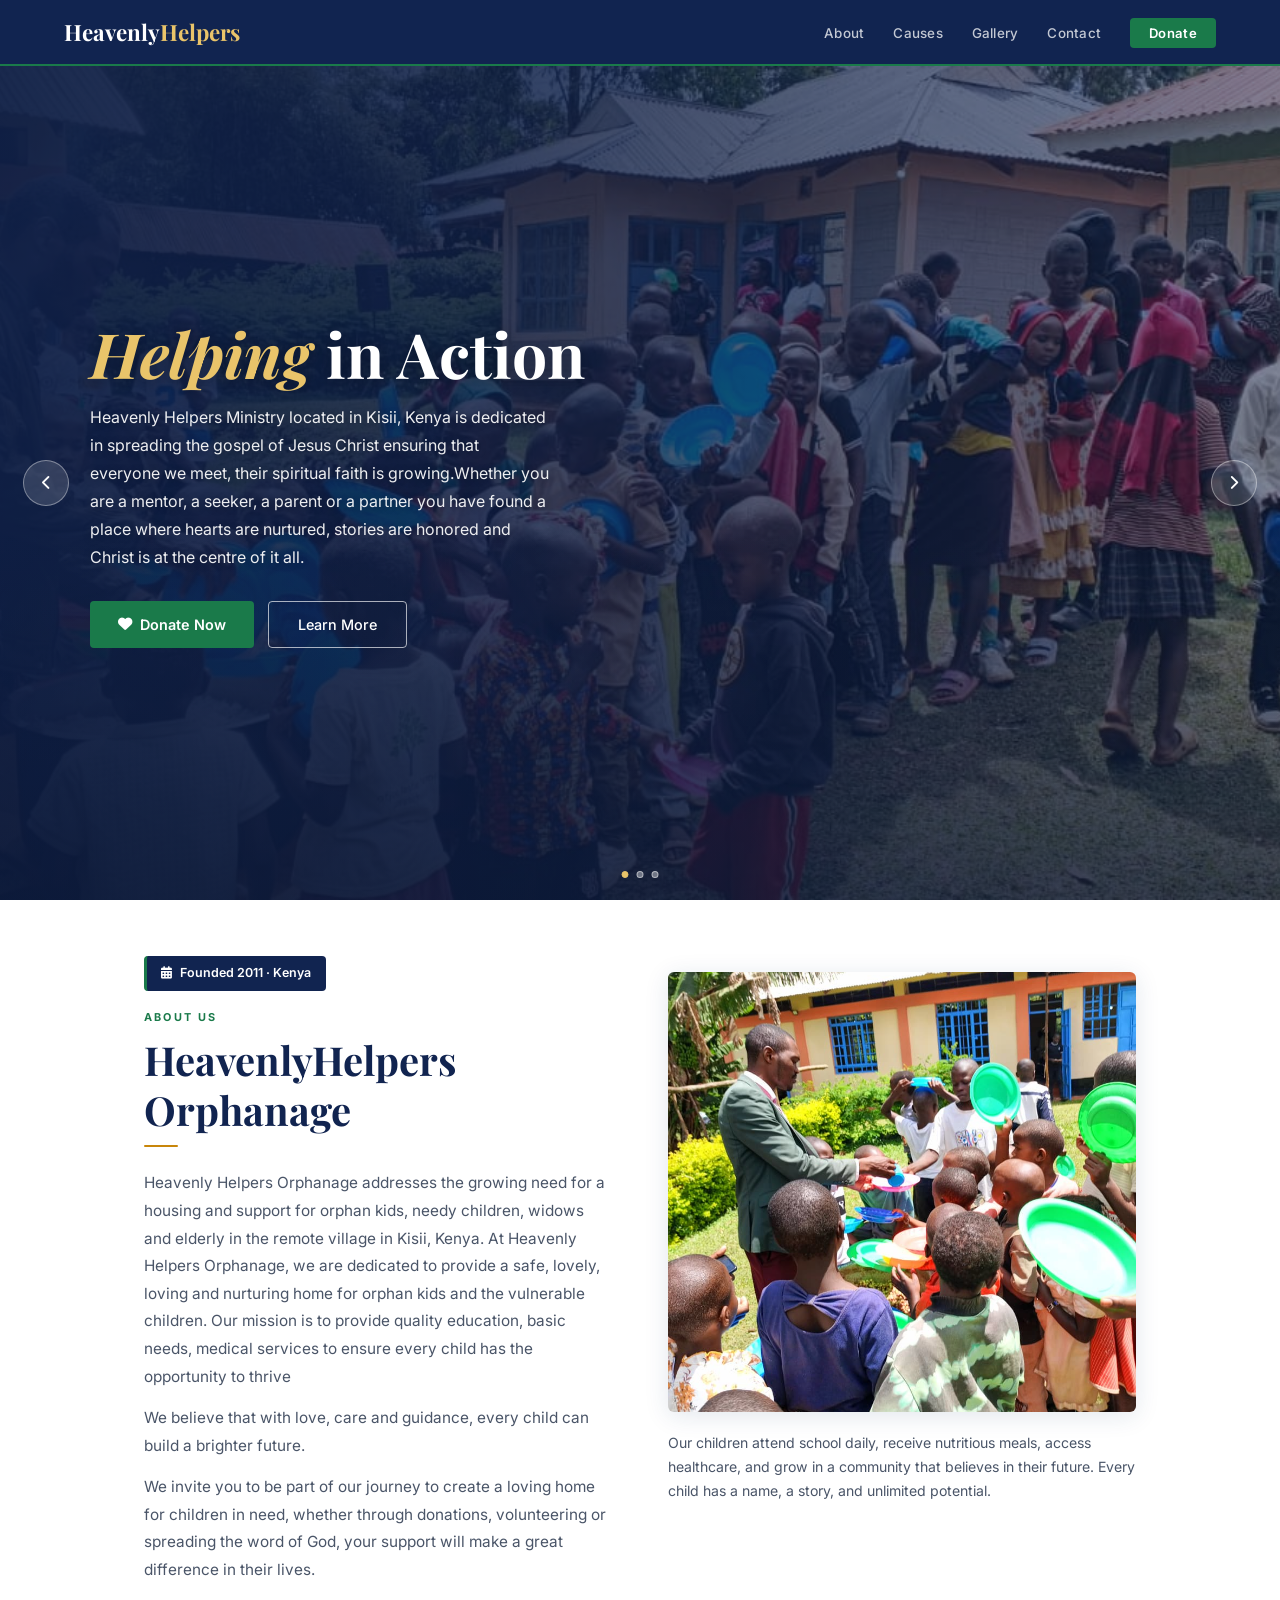
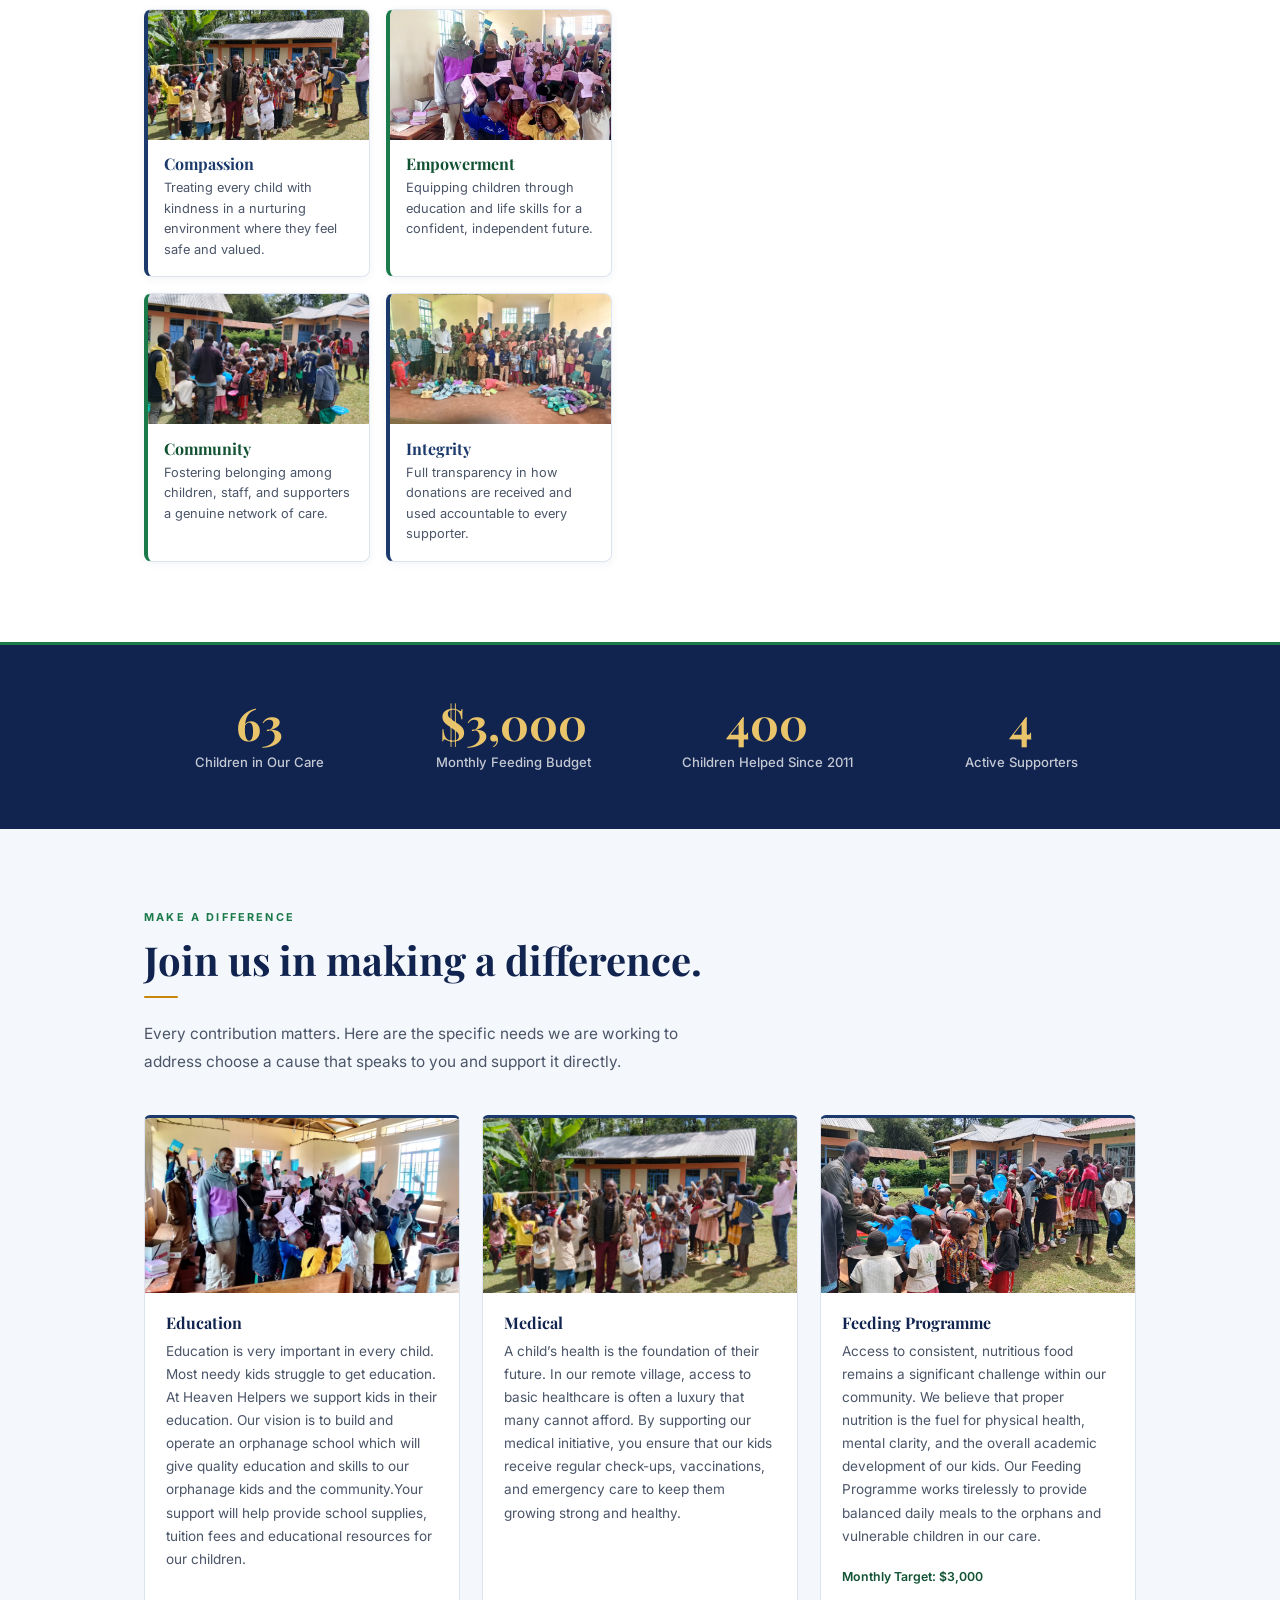
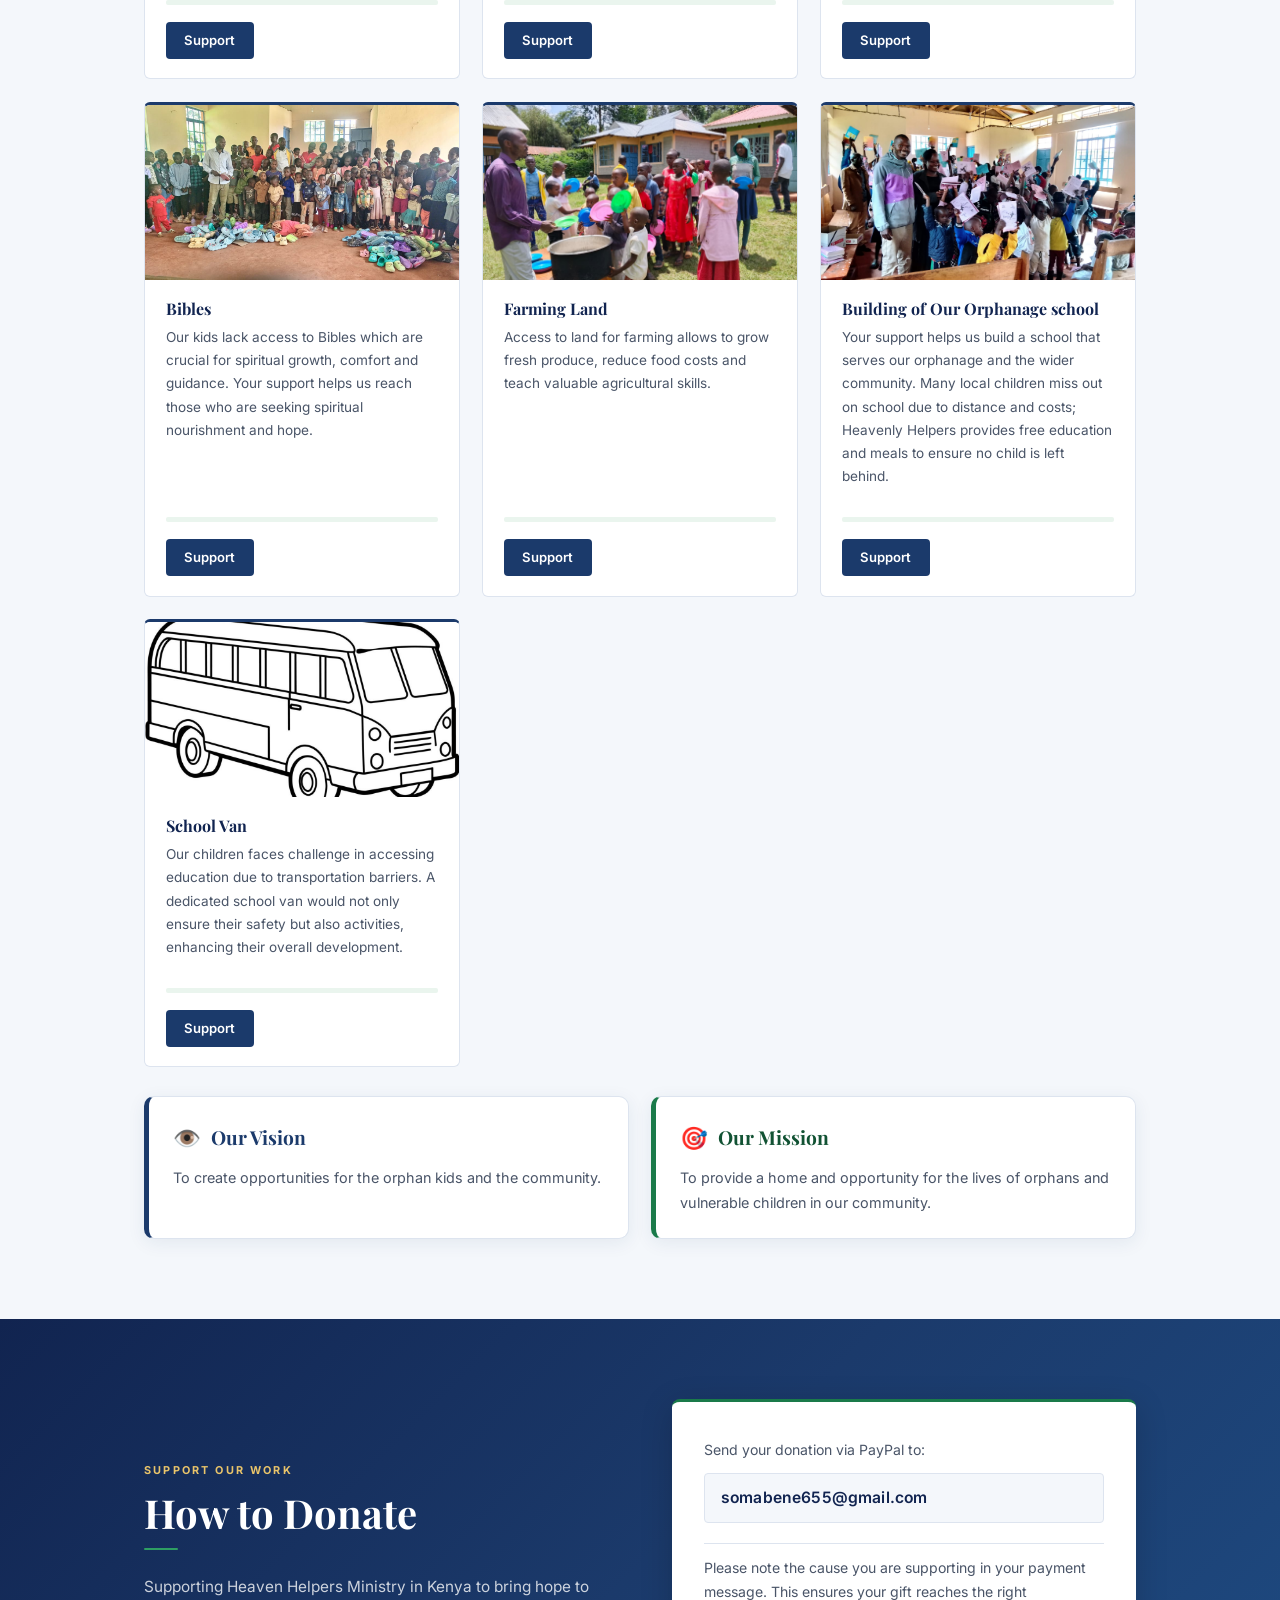
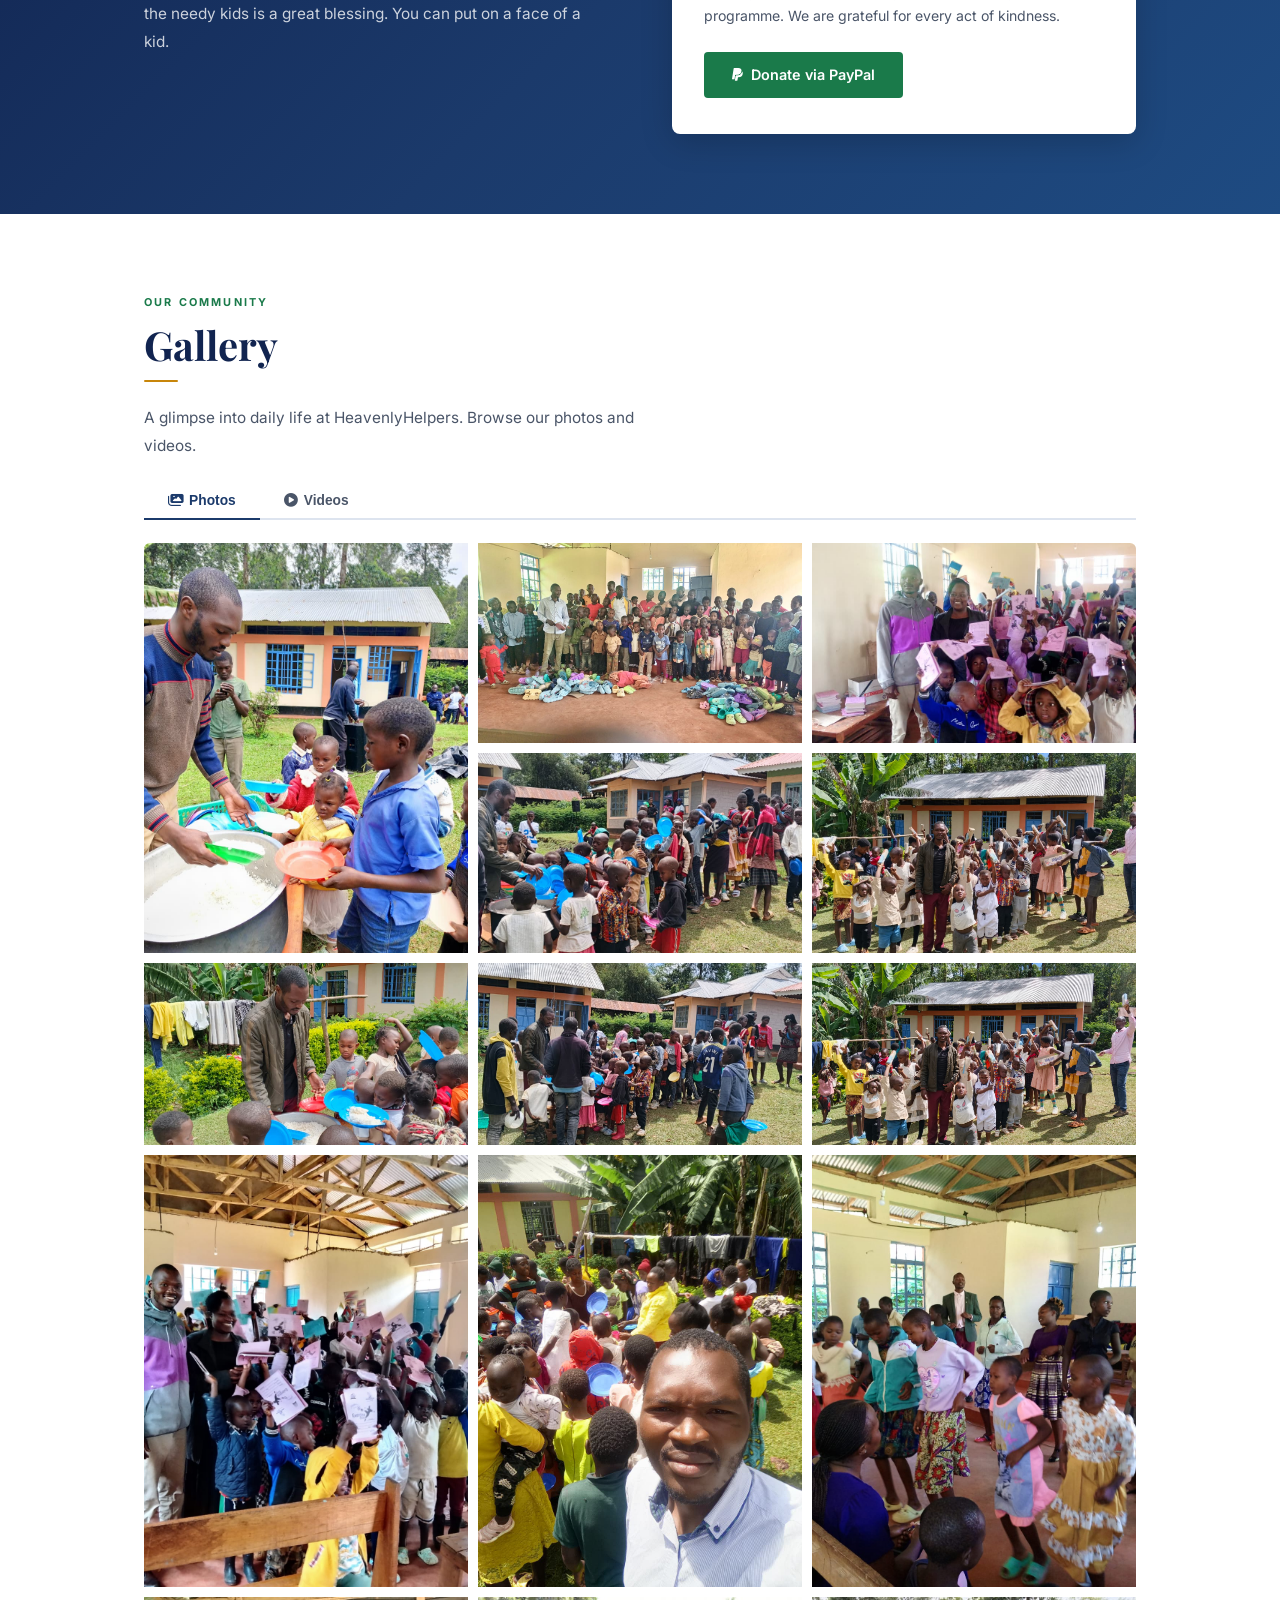
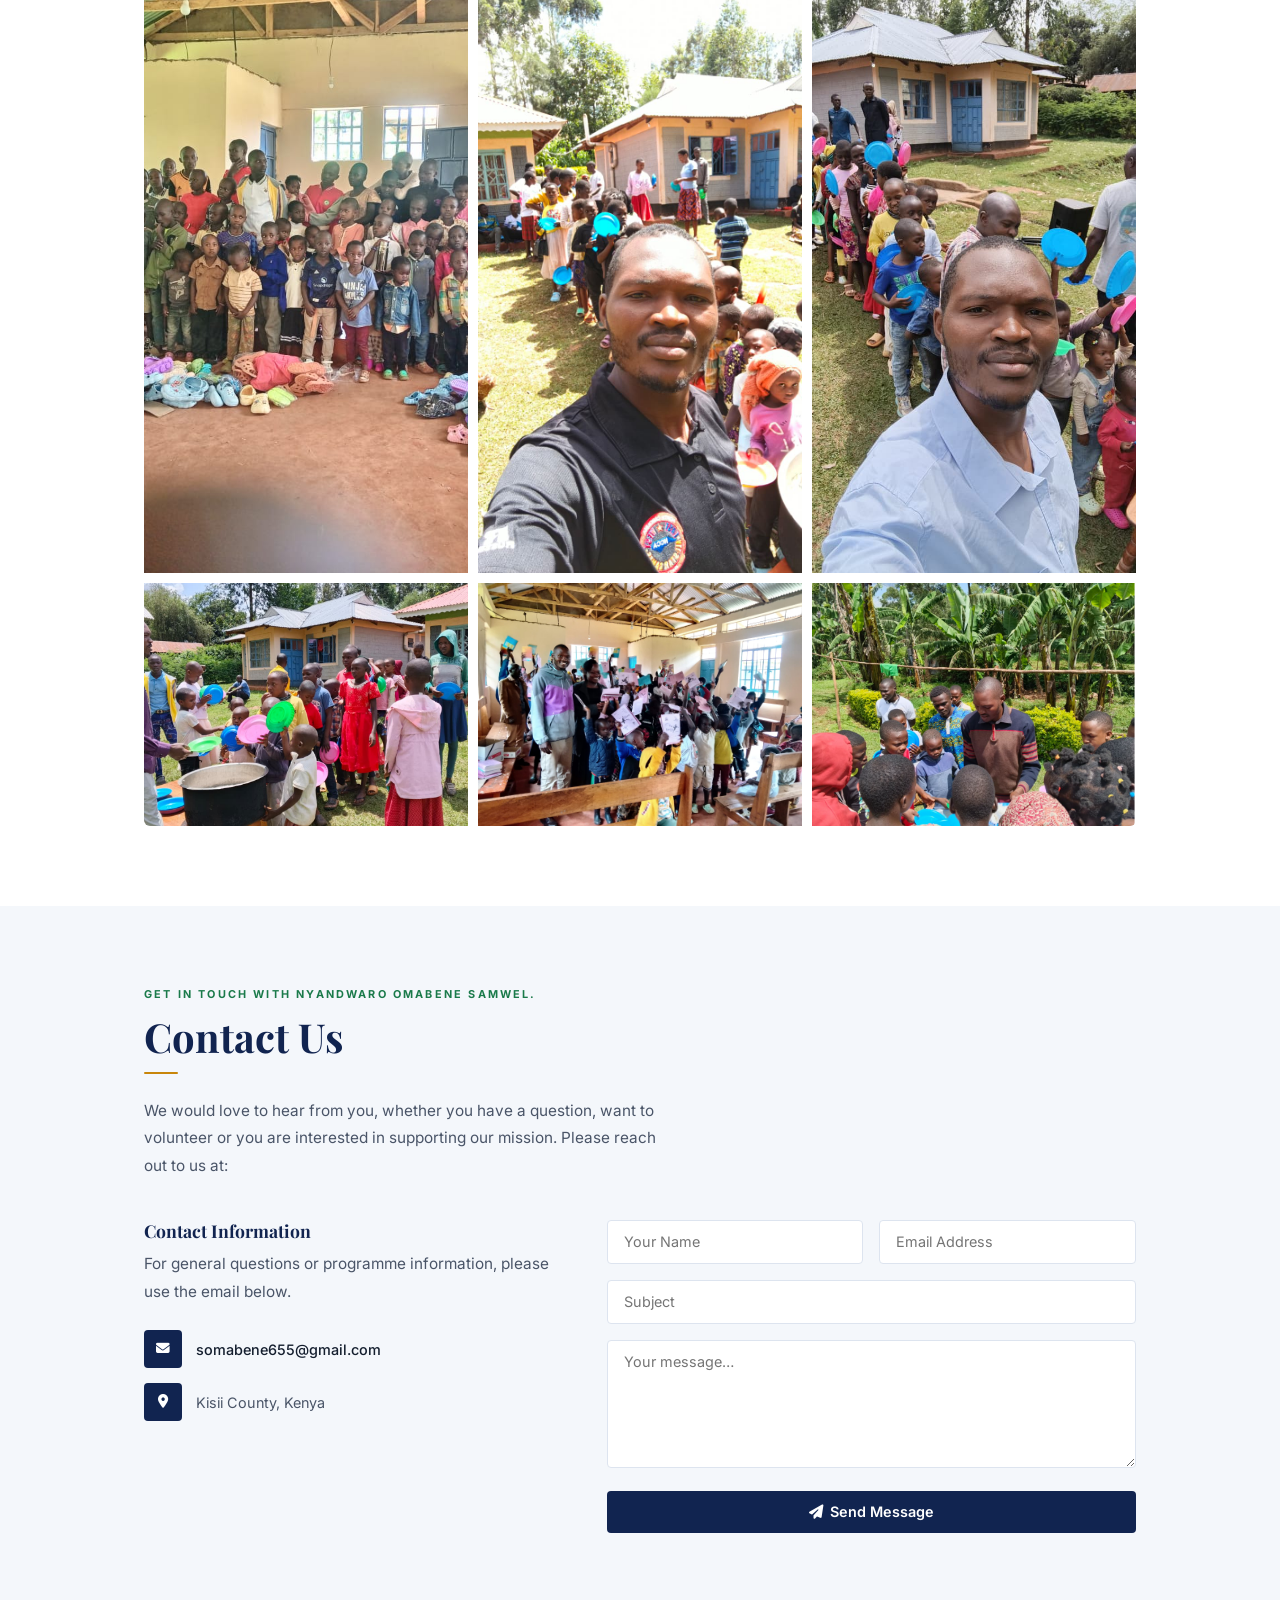
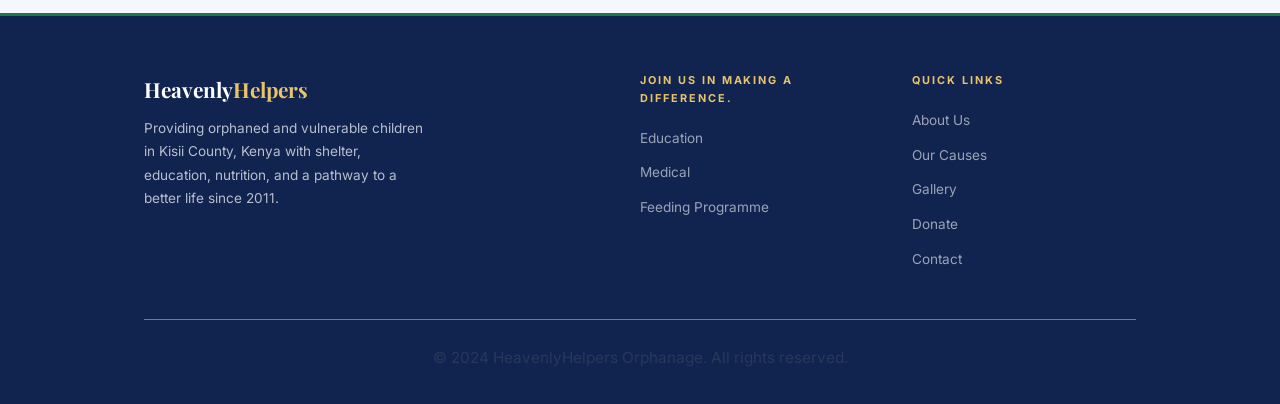
==== index.html @ ca1e9e10 "Update index.html" ====
<!DOCTYPE html>
<html lang="en">
<head>
<meta charset="UTF-8"/>
<meta name="viewport" content="width=device-width, initial-scale=1.0"/>
<title>HeavenlyHelpers Orphanage — Kisii County, Kenya</title>
<link href="https://fonts.googleapis.com/css2?family=Playfair+Display:ital,wght@0,600;0,700;1,600&family=Inter:wght@300;400;500;600;700&display=swap" rel="stylesheet"/>
<link rel="stylesheet" href="https://cdnjs.cloudflare.com/ajax/libs/font-awesome/6.5.0/css/all.min.css"/>
<link rel="stylesheet" href="style.css">
</head>
<body>

<!-- ═══ NAV ════════════════════════════════════════ -->
<nav>
  <a href="#" class="nav-logo">Heavenly<span>Helpers</span></a>
  <ul class="nav-menu" id="navMenu">
    <li><a href="#about">About</a></li>
    <li><a href="#causes">Causes</a></li>
    <li><a href="#gallery">Gallery</a></li>
    <li><a href="#contact">Contact</a></li>
    <li><a href="#donate" class="nav-btn">Donate</a></li>
  </ul>
  <div class="burger" id="burger"><span></span><span></span><span></span></div>
</nav>

<!-- ═══ HERO ═══════════════════════════════════════ -->
<div class="hero">
  <div class="slide active">
    <div class="slide-bg" style="background-image:url('img/feed.jpeg')"></div>
    <div class="slide-overlay"></div>
    <div class="slide-body">
      <div class="slide-copy">
        <h1><em>Helping</em> in Action</h1>
        <p>Heavenly Helpers Ministry located in Kisii, Kenya is dedicated in spreading the gospel of Jesus Christ ensuring that everyone we meet, their spiritual faith is growing.Whether you are a mentor, a seeker, a parent or a partner you have found a place where hearts are nurtured, stories are honored and Christ is at the centre of it all.</p>
        <div class="hero-btns">
          <a href="#donate" class="btn-hero"><i class="fas fa-heart"></i> Donate Now</a>
          <a href="#about"  class="btn-hero-ol">Learn More</a>
        </div>
      </div>
    </div>
  </div>
  <div class="slide">
    <div class="slide-bg" style="background-image:url('https://images.unsplash.com/photo-1503676260728-1c00da094a0b?w=1600&q=85&auto=format&fit=crop')"></div>
    <div class="slide-overlay"></div>
    <div class="slide-body">
      <div class="slide-copy">
        <h1>Every Child Deserves <em>an Education</em></h1>
        <p>Your support provides school supplies, tuition, and learning resources so no child is left behind.</p>
        <div class="hero-btns">
          <a href="#causes" class="btn-hero">Join Us and Make Difference</a>
        </div>
      </div>
    </div>
  </div>
  <div class="slide">
    <div class="slide-bg" style="background-image:url('img/1.jpeg')"></div>
    <div class="slide-overlay"></div>
    <div class="slide-body">
      <div class="slide-copy">
        <h1>Together We Build a <em>Brighter Tomorrow</em></h1>
        <p>Classrooms, Medical and Food — every contribution you make changes a child's life forever.</p>
        <div class="hero-btns">
          <a href="#donate" class="btn-hero">Get Involved</a>
        </div>
      </div>
    </div>
  </div>
  <div class="s-arrow s-prev" id="sPrev"><i class="fas fa-chevron-left"></i></div>
  <div class="s-arrow s-next" id="sNext"><i class="fas fa-chevron-right"></i></div>
  <div class="s-dots" id="sDots"></div>
</div>

<!-- ═══ ABOUT ═══════════════════════════════════════
     Full-width photo first → then text + side image
══════════════════════════════════════════════════ -->
<section id="about" class="sec" style="padding-top:0;">
  <!-- Full-width photo banner -->

  <!-- Text content underneath -->
  <div class="wrap">
    <div class="about-content">
      <!-- Left: copy + value cards -->
      <div class="reveal">
        <span class="est-tag"><i class="fas fa-calendar-alt"></i> Founded 2011 · Kenya</span>
        <span class="lbl">About Us</span>
        <h2>HeavenlyHelpers Orphanage</h2>
        <div class="rule"></div>
        <p>Heavenly Helpers Orphanage addresses the growing need for a housing and support for orphan kids, needy children, widows and elderly in the remote village in Kisii, Kenya.
        At Heavenly Helpers Orphanage, we are dedicated to provide a safe, lovely, loving and nurturing home for orphan kids and the vulnerable children. Our mission is to provide quality education, basic needs, medical services to ensure every child has the opportunity to thrive</p>
        <p style="margin-top:.85rem;">We believe that with love, care and guidance, every child can build a brighter future.</p>
        <p style="margin-top:.85rem;">We invite you to be part of our journey to create a loving home for children in need, whether through donations, volunteering or spreading the word of God, your support will make a great difference in their lives.</p>

        <!-- Value cards with left strip -->
        <div class="val-grid">
          <div class="val-card reveal">
            <img src="img/6.jpeg" alt="Compassion"/>
            <div class="val-body">
              <div class="val-title">Compassion</div>
              <p>Treating every child with kindness in a nurturing environment where they feel safe and valued.</p>
            </div>
          </div>
          <div class="val-card reveal">
            <img src="img/11.jpeg" alt="Empowerment"/>
            <div class="val-body">
              <div class="val-title">Empowerment</div>
              <p>Equipping children through education and life skills for a confident, independent future.</p>
            </div>
          </div>
          <div class="val-card reveal">
            <img src="img/5.jpeg" alt="Community"/>
            <div class="val-body">
              <div class="val-title">Community</div>
              <p>Fostering belonging among children, staff, and supporters a genuine network of care.</p>
            </div>
          </div>
          <div class="val-card reveal">
            <img src="img/13.jpeg" alt="Integrity"/>
            <div class="val-body">
              <div class="val-title">Integrity</div>
              <p>Full transparency in how donations are received and used accountable to every supporter.</p>
            </div>
          </div>
        </div>
      </div>

      <!-- Right: secondary photo -->
      <div class="reveal" style="padding-top:1rem;">
        <img class="about-side-img"
          src="img/1.jpeg"
          alt="Learning at HeavenlyHelpers"/>
        <p style="margin-top:1.2rem;font-size:.88rem;line-height:1.7;">
          Our children attend school daily, receive nutritious meals, access healthcare, and grow in a community that believes in their future. Every child has a name, a story, and unlimited potential.
        </p>
      </div>
    </div>
  </div>
</section>

<!-- ═══ STATS BAR ══════════════════════════════════ -->
<div class="stats-bar">
  <div class="wrap">
    <div class="stats-inner">
      <div class="stat reveal"><div class="stat-n" data-t="63">0</div><div class="stat-l">Children in Our Care</div></div>
      <div class="stat reveal"><div class="stat-n" data-t="3000" data-p="$">$0</div><div class="stat-l">Monthly Feeding Budget</div></div>
      <div class="stat reveal"><div class="stat-n" data-t="400">0</div><div class="stat-l">Children Helped Since 2011</div></div>
      <div class="stat reveal"><div class="stat-n" data-t="4">0</div><div class="stat-l">Active Supporters</div></div>
    </div>
  </div>
</div>

<!-- ═══ CAUSES ══════════════════════════════════════ -->
<section id="causes" class="sec">
  <div class="wrap">
    <span class="lbl">Make a Difference</span>
    <h2>Join us in making a difference.</h2>
    <div class="rule"></div>
    <p style="max-width:560px;">Every contribution matters. Here are the specific needs we are working to address choose a cause that speaks to you and support it directly.</p>
    <div class="causes-grid" id="causesGrid"></div>
    <div class="vm-grid">

  <div class="vm-card reveal">
    <div class="vm-body">
      <div class="vm-head">
        <span class="vm-icon">👁️</span>
        <div class="vm-title">Our Vision</div>
      </div>
      <p>
       To create opportunities for the orphan kids and the community.
      </p>
    </div>
  </div>

  <div class="vm-card reveal">
    <div class="vm-body">
      <div class="vm-head">
        <span class="vm-icon">🎯</span>
        <div class="vm-title">Our Mission</div>
      </div>
      <p>
        To provide a home and opportunity for the lives of orphans and vulnerable children in our community.
      </p>
    </div>
  </div>

</div>
  </div>
</section>

<!-- ═══ DONATE ══════════════════════════════════════ -->
<section id="donate">
  <div class="wrap">
    <div class="don-inner">
      <div class="don-copy reveal">
        <span class="lbl">Support Our Work</span>
        <h2>How to Donate</h2>
        <div class="rule"></div>
        <p>Supporting Heaven Helpers Ministry in Kenya to bring hope to the needy kids is a great blessing. You can put on a face of a kid.</p>
      </div>
      <div class="don-box reveal">
        <p>Send your donation via PayPal to:</p>
        <div class="don-email">somabene655@gmail.com</div>
        <p class="don-note">Please note the cause you are supporting in your payment message. This ensures your gift reaches the right programme. We are grateful for every act of kindness.</p>
        <a href="https://paypal.com" target="_blank" class="btn-paypal"><i class="fab fa-paypal"></i> Donate via PayPal</a>
      </div>
    </div>
  </div>
</section>

<!-- ═══ GALLERY ══════════════════════════════════════ -->
<section id="gallery" class="sec">
  <div class="wrap">
    <span class="lbl">Our Community</span>
    <h2>Gallery</h2>
    <div class="rule"></div>
    <p style="max-width:520px;">A glimpse into daily life at HeavenlyHelpers. Browse our photos and videos.</p>

    <div class="g-tabs">
      <button class="g-tab on"  data-panel="photos"><i class="fas fa-images"></i> Photos</button>
      <button class="g-tab"     data-panel="videos"><i class="fas fa-play-circle"></i> Videos</button>
    </div>

    <!-- PHOTOS -->
    <div class="g-panel on" id="panel-photos">
      <div class="photos-grid">
        <div class="g-cell reveal"><img src="img/G1.jpeg" alt="Children"/><div class="g-ov"><i class="fas fa-expand-alt"></i></div></div>
        <div class="g-cell reveal"><img src="img/13.jpeg" alt="Education"/><div class="g-ov"><i class="fas fa-expand-alt"></i></div></div>
        <div class="g-cell reveal"><img src="img/11.jpeg" alt="Community"/><div class="g-ov"><i class="fas fa-expand-alt"></i></div></div>
        <div class="g-cell reveal"><img src="img/feed.jpeg" alt="Classroom"/><div class="g-ov"><i class="fas fa-expand-alt"></i></div></div>
        <div class="g-cell reveal"><img src="img/6.jpeg" alt="Water"/><div class="g-ov"><i class="fas fa-expand-alt"></i></div></div>
        <div class="g-cell reveal"><img src="img/4.jpeg" alt="Water"/><div class="g-ov"><i class="fas fa-expand-alt"></i></div></div>
        <div class="g-cell reveal"><img src="img/5.jpeg" alt="Water"/><div class="g-ov"><i class="fas fa-expand-alt"></i></div></div>
        <div class="g-cell reveal"><img src="img/6.jpeg" alt="Water"/><div class="g-ov"><i class="fas fa-expand-alt"></i></div></div>
        <div class="g-cell reveal"><img src="img/12.jpeg" alt="Water"/><div class="g-ov"><i class="fas fa-expand-alt"></i></div></div>
        <div class="g-cell reveal"><img src="img/133.jpeg" alt="Water"/><div class="g-ov"><i class="fas fa-expand-alt"></i></div></div>
        <div class="g-cell reveal"><img src="img/14.jpeg" alt="Water"/><div class="g-ov"><i class="fas fa-expand-alt"></i></div></div>
        <div class="g-cell reveal"><img src="img/15.jpeg" alt="Water"/><div class="g-ov"><i class="fas fa-expand-alt"></i></div></div>
        <div class="g-cell reveal"><img src="img/16.jpeg" alt="Water"/><div class="g-ov"><i class="fas fa-expand-alt"></i></div></div>
        <div class="g-cell reveal"><img src="img/17.jpeg" alt="Water"/><div class="g-ov"><i class="fas fa-expand-alt"></i></div></div>
        <div class="g-cell reveal"><img src="img/18.jpeg" alt="Water"/><div class="g-ov"><i class="fas fa-expand-alt"></i></div></div>
        <div class="g-cell reveal"><img src="img/Edu.jpeg" alt="Water"/><div class="g-ov"><i class="fas fa-expand-alt"></i></div></div>
        <div class="g-cell reveal"><img src="img/la.png" alt="Water"/><div class="g-ov"><i class="fas fa-expand-alt"></i></div></div>

      </div>
    </div>

    <!-- VIDEOS -->
<div class="g-panel" id="panel-videos">
  <div class="vids-grid">

     <div class="vid-item reveal">
      <div class="vid-thumb">
        <video controls width="100%" height="100%">
          <source src="vid/v5.mp4" type="video/mp4">
          Your browser does not support the video tag.
        </video>
      </div>
      <div class="vid-info">
        <h4>HeavenlyHelpers Kids Ministry</h4>
        <p>Singing</p>
      </div>
    </div>

       <div class="vid-item reveal">
      <div class="vid-thumb">
        <video controls width="100%" height="100%">
          <source src="vid/34.mp4" type="video/mp4">
          Your browser does not support the video tag.
        </video>
      </div>
      <div class="vid-info">
        <h4>Life at HeavenlyHelpers Orphanage</h4>
        <p>Meals Time Sharing</p>
      </div>
    </div>

     <div class="vid-item reveal">
      <div class="vid-thumb">
        <video controls width="100%" height="100%">
          <source src="vid/21.mp4" type="video/mp4">
          Your browser does not support the video tag.
        </video>
      </div>
      <div class="vid-info">
        <h4>Life at HeavenlyHelpers Orphanage</h4>
        <p>Meals Time Sharing</p>
      </div>
    </div>

     <div class="vid-item reveal">
      <div class="vid-thumb">
        <video controls width="100%" height="100%">
          <source src="vid/22.mp4" type="video/mp4">
          Your browser does not support the video tag.
        </video>
      </div>
      <div class="vid-info">
        <h4>Life at HeavenlyHelpers Orphanage</h4>
        <p>Meals Time Sharing</p>
      </div>
    </div>

     <div class="vid-item reveal">
      <div class="vid-thumb">
        <video controls width="100%" height="100%">
          <source src="vid/23.mp4" type="video/mp4">
          Your browser does not support the video tag.
        </video>
      </div>
      <div class="vid-info">
        <h4>Life at HeavenlyHelpers Orphanage</h4>
        <p>Meals Time Sharing</p>
      </div>
    </div>

     <div class="vid-item reveal">
      <div class="vid-thumb">
        <video controls width="100%" height="100%">
          <source src="vid/24.mp4" type="video/mp4">
          Your browser does not support the video tag.
        </video>
      </div>
      <div class="vid-info">
        <h4>HeavenlyHelpers ministry in market</h4>
        <p>The Revival at the Market</p>
      </div>
    </div>

     <div class="vid-item reveal">
      <div class="vid-thumb">
        <video controls width="100%" height="100%">
          <source src="vid/25.mp4" type="video/mp4">
          Your browser does not support the video tag.
        </video>
      </div>
      <div class="vid-info">
        <h4>HeavenlyHelpers ministry in market</h4>
        <p>The Revival at the Market</p>
      </div>
    </div>

     <div class="vid-item reveal">
      <div class="vid-thumb">
        <video controls width="100%" height="100%">
          <source src="vid/26.mp4" type="video/mp4">
          Your browser does not support the video tag.
        </video>
      </div>
      <div class="vid-info">
        <h4>HeavenlyHelpers kids ministry</h4>
        <p>Singing</p>
      </div>
    </div>

     <div class="vid-item reveal">
      <div class="vid-thumb">
        <video controls width="100%" height="100%">
          <source src="vid/27.mp4" type="video/mp4">
          Your browser does not support the video tag.
        </video>
      </div>
      <div class="vid-info">
        <h4>HeavenlyHelpers ministry</h4>
        <p>Praise and Worship</p>
      </div>
    </div>

     <div class="vid-item reveal">
      <div class="vid-thumb">
        <video controls width="100%" height="100%">
          <source src="vid/28.mp4" type="video/mp4">
          Your browser does not support the video tag.
        </video>
      </div>
      <div class="vid-info">
        <h4>HeavenlyHelpers kids ministry</h4>
        <p>Singing</p>
      </div>
    </div>

     <div class="vid-item reveal">
      <div class="vid-thumb">
        <video controls width="100%" height="100%">
          <source src="vid/29.mp4" type="video/mp4">
          Your browser does not support the video tag.
        </video>
      </div>
      <div class="vid-info">
        <h4>Life at HeavenlyHelpers Orphanage</h4>
        <p>Meals Time Sharing </p>
      </div>
    </div>

     <div class="vid-item reveal">
      <div class="vid-thumb">
        <video controls width="100%" height="100%">
          <source src="vid/30.mp4" type="video/mp4">
          Your browser does not support the video tag.
        </video>
      </div>
      <div class="vid-info">
        <h4>Heavenly Helpers Ministry</h4>
        <p>Surppoting kids with school materials</p>
      </div>
    </div>

     <div class="vid-item reveal">
      <div class="vid-thumb">
        <video controls width="100%" height="100%">
          <source src="vid/31.mp4" type="video/mp4">
          Your browser does not support the video tag.
        </video>
      </div>
      <div class="vid-info">
        <h4>Life at HeavenlyHelpers Orphanage</h4>
        <p>Meals Time Sharing</p>
      </div>
    </div>

     <div class="vid-item reveal">
      <div class="vid-thumb">
        <video controls width="100%" height="100%">
          <source src="vid/32.mp4" type="video/mp4">
          Your browser does not support the video tag.
        </video>
      </div>
      <div class="vid-info">
        <h4>Life at HeavenlyHelpers Orphanage</h4>
        <p>Meals Time Sharing</p>
      </div>
    </div>

     <div class="vid-item reveal">
      <div class="vid-thumb">
        <video controls width="100%" height="100%">
          <source src="vid/33.mp4" type="video/mp4">
          Your browser does not support the video tag.
        </video>
      </div>
      <div class="vid-info">
        <h4>Life at HeavenlyHelpers Orphanage</h4>
        <p>Meals Time Sharing</p>
      </div>
    </div>

    <!-- Video 1 -->
    <div class="vid-item reveal">
      <div class="vid-thumb">
        <video controls width="100%" height="100%">
          <source src="vid/v1.mp4" type="video/mp4">
          Your browser does not support the video tag.
        </video>
      </div>
      <div class="vid-info">
        <h4>Life at HeavenlyHelpers</h4>
        <p>A short documentary showing our children's daily routines, meals, Church and play.</p>
      </div>
    </div>

    <!-- Video 2 -->
    <div class="vid-item reveal">
      <div class="vid-thumb">
        <video controls width="100%" height="100%">
          <source src="vid/v2.mp4" type="video/mp4">
          Your browser does not support the video tag.
        </video>
      </div>
      <div class="vid-info">
        <h4>Life at HeavenlyHelpers Orphanage</h4>
        <p>Meals Time Sharing</p>
      </div>
    </div>

    <!-- Video 3 -->
    <div class="vid-item reveal">
      <div class="vid-thumb">
        <video controls width="100%" height="100%">
          <source src="vid/v3.mp4" type="video/mp4">
          Your browser does not support the video tag.
        </video>
      </div>
      <div class="vid-info">
        <h4>HeavenlyHelpers kids Ministry</h4>
        <p>Singing Time</p>
      </div>
    </div>

    <!-- Video 4 -->
    <div class="vid-item reveal">
      <div class="vid-thumb">
        <video controls width="100%" height="100%">
          <source src="vid/v4.mp4" type="video/mp4">
          Your browser does not support the video tag.
        </video>
      </div>
      <div class="vid-info">
        <h4>Life at HeavenlyHelpers</h4>
        <p>Children Sharing Outside playing grounds</p>
      </div>
    </div>

    <!-- Video 5 -->
    <div class="vid-item reveal">
      <div class="vid-thumb">
        <video controls width="100%" height="100%">
          <source src="vid/v5.mp4" type="video/mp4">
          Your browser does not support the video tag.
        </video>
      </div>
      <div class="vid-info">
        <h4>HeavenlyHelpers kids minisrty</h4>
        <p>Singing</p>
      </div>
    </div>

  </div>
</div>
  </div>
</section>

<!-- ═══ CONTACT ═════════════════════════════════════ -->
<section id="contact" class="sec">
  <div class="wrap">
    <span class="lbl">Get in touch with Nyandwaro Omabene Samwel.</span>
    <h2>Contact Us</h2>
    <div class="rule"></div>
    <p style="max-width:520px;">We would love to hear from you, whether you have a question, want to volunteer or you are interested in supporting our mission. Please reach out to us at:</p>
    <div class="con-grid">
      <div class="con-info reveal">
        <h3>Contact Information</h3>
        <p style="margin-bottom:1.5rem;">For general questions or programme information, please use the email below.</p>
        <div class="i-row"><div class="i-icon"><i class="fas fa-envelope"></i></div><div><a href="mailto:somabene655@gmail.com">somabene655@gmail.com</a></div></div>
        <div class="i-row"><div class="i-icon"><i class="fas fa-map-marker-alt"></i></div><div><span>Kisii County, Kenya</span></div></div>
      </div>
     <div class="con-form reveal">
  <div class="frow">
    <input class="inp" type="text" id="name" placeholder="Your Name"/>
    <input class="inp" type="email" id="email" placeholder="Email Address"/>
  </div>
  <input class="inp" type="text" id="subject" placeholder="Subject"/>
  <textarea class="inp" id="message" placeholder="Your message…"></textarea>
  <button class="btn-send" id="sendBtn" type="button">
    <i class="fas fa-paper-plane"></i> Send Message
  </button>
</div>
    </div>
  </div>
</section>

<script>
document.getElementById('sendBtn').addEventListener('click', function() {
  // Get form values
  const name = document.getElementById('name').value.trim();
  const email = document.getElementById('email').value.trim();
  const subject = document.getElementById('subject').value.trim();
  const message = document.getElementById('message').value.trim();

  // Basic validation
  if(!name || !email || !subject || !message){
    alert('Please fill in all fields.');
    return;
  }

  // Construct email body
  const body = `Name: ${name}%0D%0AEmail: ${email}%0D%0A%0D%0A${message}`;

  // Open Gmail using mailto link
  window.location.href = `mailto:somabene655@gmail.com?subject=${encodeURIComponent(subject)}&body=${body}`;
});
</script>

<!-- ═══ FOOTER ══════════════════════════════════════ -->
<footer>
  <div class="wrap">
    <div class="ft-grid">
     <div class="ft-brand">
  <span class="ft-name">Heavenly<span>Helpers</span></span>
  <p style="color:#fff;">
    Providing orphaned and vulnerable children in Kisii County, Kenya with shelter, education, nutrition, and a pathway to a better life since 2011.
  </p>
</div>
      <div class="ft-col">
        <h5>Join us in making a difference.</h5>
        <ul>
          <li><a href="#causes">Education</a></li>
          <li><a href="#causes">Medical</a></li>
          <li><a href="#causes">Feeding Programme</a></li>
        </ul>
      </div>
      <div class="ft-col">
        <h5>Quick Links</h5>
        <ul>
          <li><a href="#about">About Us</a></li>
          <li><a href="#causes">Our Causes</a></li>
          <li><a href="#gallery">Gallery</a></li>
          <li><a href="#donate">Donate</a></li>
          <li><a href="#contact">Contact</a></li>
        </ul>
      </div>
    </div>
    <div class="ft-bottom">
      <p>© 2024 HeavenlyHelpers Orphanage. All rights reserved.</p>
    </div>
  </div>
</footer>

<script>
/* ── SLIDER ─────────────────────────── */
const slides = document.querySelectorAll('.slide');
const dotsEl  = document.getElementById('sDots');
const numEl   = document.getElementById('sNum');
let cur = 0, timer;
slides.forEach((_,i) => {
  const d = document.createElement('div');
  d.className = 'dot'+(i===0?' on':'');
  d.onclick = () => go(i);
  dotsEl.appendChild(d);
});
function go(n){
  slides[cur].classList.remove('active');
  dotsEl.children[cur].classList.remove('on');
  cur = (n+slides.length)%slides.length;
  slides[cur].classList.add('active');
  dotsEl.children[cur].classList.add('on');
  numEl.textContent = (cur+1)+' / '+slides.length;
}
timer = setInterval(()=>go(cur+1),5500);
document.getElementById('sNext').onclick = ()=>{ clearInterval(timer); go(cur+1); timer=setInterval(()=>go(cur+1),5500); };
document.getElementById('sPrev').onclick = ()=>{ clearInterval(timer); go(cur-1); timer=setInterval(()=>go(cur+1),5500); };

/* ── BURGER ─────────────────────────── */
document.getElementById('burger').onclick = () =>
  document.getElementById('navMenu').classList.toggle('open');

/* ── GALLERY TABS ───────────────────── */
document.querySelectorAll('.g-tab').forEach(t => {
  t.onclick = () => {
    document.querySelectorAll('.g-tab').forEach(x=>x.classList.remove('on'));
    document.querySelectorAll('.g-panel').forEach(x=>x.classList.remove('on'));
    t.classList.add('on');
    document.getElementById('panel-'+t.dataset.panel).classList.add('on');
  };
});

/* ── CAUSES ─────────────────────────── */
const causes = [
  {t:'Education', d:'Education is very important in every child. Most needy kids struggle to get education. At Heaven Helpers we support kids in their education. Our vision is to build and operate an orphanage school which will give quality education and skills to our orphanage kids and the community.Your support will help provide school supplies, tuition fees and educational resources for our children.', img:'img/Edu.jpeg'},
  {t:'Medical',       d:'A child’s health is the foundation of their future. In our remote village, access to basic healthcare is often a luxury that many cannot afford. By supporting our medical initiative, you ensure that our kids receive regular check-ups, vaccinations, and emergency care to keep them growing strong and healthy.',  img:'img/6.jpeg'},
  {t:'Feeding Programme', d:'Access to consistent, nutritious food remains a significant challenge within our community. We believe that proper nutrition is the fuel for physical health, mental clarity, and the overall academic development of our kids. Our Feeding Programme works tirelessly to provide balanced daily meals to the orphans and vulnerable children in our care.', tgt:'$3,000',  img:'img/feed.jpeg'},
  {t:'Bibles', d:'Our kids lack access to Bibles which are crucial for spiritual growth, comfort and guidance. Your support helps us reach those who are seeking spiritual nourishment and hope.',  img:'img/15.jpeg'},
  {t:'Farming Land', d:'Access to land for farming allows to grow fresh produce, reduce food costs and teach valuable agricultural skills.',  img:'img/18.jpeg'},
  {t:'Building of Our Orphanage school', d:'Your support helps us build a school that serves our orphanage and the wider community. Many local children miss out on school due to distance and costs; Heavenly Helpers provides free education and meals to ensure no child is left behind.',  img:'img/Edu.jpeg'},
  {t:'School Van', d:'Our children faces challenge in accessing education due to transportation barriers. A dedicated school van would not only ensure their safety but also activities, enhancing their overall development.',  img:'img/van.jpg'},
  
];
const grid = document.getElementById('causesGrid');

causes.forEach(c => {
  grid.innerHTML += `<div class="c-card reveal">
    <img src="${c.img}" alt="${c.t}" loading="lazy"/>
    <div class="c-body">
      <h3>${c.t}</h3>
      <p>${c.d}</p>

      <div class="c-meta">
        ${c.tgt ? `<span class="c-target">Monthly Target: ${c.tgt}</span>` : ''}
      </div>

      <div class="prog">
        <div class="prog-fill" style="width:${c.pct || 0}%"></div>
      </div>

      <a href="#donate" class="btn-sup">Support</a>
    </div>
  </div>`;
});

/* ── SCROLL REVEAL ──────────────────── */
const ro = new IntersectionObserver(
  entries=>entries.forEach(e=>{ if(e.isIntersecting) e.target.classList.add('in'); }),
  {threshold:.08}
);
document.querySelectorAll('.reveal').forEach(el=>ro.observe(el));

/* ── COUNTERS ───────────────────────── */
function countUp(el){
  const target=+el.dataset.t, pre=el.dataset.p||'';
  let n=0; const step=Math.max(1,Math.ceil(target/70));
  const iv=setInterval(()=>{ n=Math.min(n+step,target); el.textContent=pre+n.toLocaleString(); if(n>=target)clearInterval(iv); },20);
}
const co = new IntersectionObserver(
  entries=>entries.forEach(e=>{ if(e.isIntersecting){ countUp(e.target); co.unobserve(e.target); } }),
  {threshold:.5}
);
document.querySelectorAll('.stat-n').forEach(el=>co.observe(el));
</script>
</body>
</html>
---- style.css ----
/* ═══════════════════════════════════════
   DESIGN TOKENS
   Navy Blue + Emerald Green blend
════════════════════════════════════════ */
:root{
  --navy:      #1B3A6B;
  --navy-dk:   #112450;
  --navy-lt:   #EEF2FA;

  --green:     #1A7A4A;
  --green-dk:  #115233;
  --green-lt:  #EAF5EE;
  --green-mid: #2E9E63;

  --gold:      #C8860A;
  --gold-lt:   #E9C46A;
  --gold-bg:   #FFFBF0;

  --line:      #DDE4EF;
  --text:      #141E2E;
  --muted:     #4A5568;
  --white:     #FFFFFF;
  --bg:        #F4F7FB;
}

*,*::before,*::after{margin:0;padding:0;box-sizing:border-box;}
html{scroll-behavior:smooth;}
body{font-family:'Inter',sans-serif;color:var(--text);background:var(--white);line-height:1.65;-webkit-font-smoothing:antialiased;}
img{display:block;max-width:100%;height:auto;}
a{color:inherit;text-decoration:none;}

/* ═══ TYPOGRAPHY ════════════════════════ */
h1,h2,h3,h4{font-family:'Playfair Display',serif;font-weight:700;line-height:1.25;color:var(--navy-dk);}
h2{font-size:clamp(1.75rem,3.5vw,2.5rem);}
h3{font-size:1.1rem;}
p{font-size:.96rem;color:var(--muted);line-height:1.8;}

/* ═══ LAYOUT ════════════════════════════ */
.wrap{max-width:1120px;margin:0 auto;padding:0 5%;}
.sec{padding:5rem 0;}
.lbl{display:block;font-size:.68rem;font-weight:700;letter-spacing:.2em;text-transform:uppercase;color:var(--green);margin-bottom:.5rem;}
.rule{width:34px;height:2px;background:var(--gold);margin:.65rem 0 1.4rem;border-radius:1px;}

/* ═══ NAV ═══════════════════════════════ */
nav{
  position:fixed;top:0;left:0;width:100%;z-index:900;
  background:var(--navy-dk);height:66px;
  display:flex;align-items:center;justify-content:space-between;
  padding:0 5%;
  border-bottom:2px solid var(--green);
}
.nav-logo{font-family:'Playfair Display',serif;font-size:1.4rem;font-weight:700;color:var(--white);}
.nav-logo span{color:var(--gold-lt);}
.nav-menu{display:flex;gap:1.8rem;list-style:none;align-items:center;}
.nav-menu a{font-size:.84rem;font-weight:500;color:rgba(255,255,255,.75);letter-spacing:.02em;transition:color .15s;}
.nav-menu a:hover{color:var(--white);}
.nav-btn{
  background:var(--green);color:var(--white)!important;
  padding:.42rem 1.2rem;border-radius:4px;
  font-weight:600!important;font-size:.82rem!important;
  transition:background .15s;
}
.nav-btn:hover{background:var(--green-dk)!important;}
.burger{display:none;flex-direction:column;gap:5px;cursor:pointer;padding:4px;}
.burger span{width:23px;height:2px;background:var(--gold-lt);border-radius:1px;}

/* ═══ HERO SLIDER ═══════════════════════ */
.hero{
  margin-top:66px;
  height:calc(100vh - 66px);
  min-height:560px;
  position:relative;overflow:hidden;
}
.slide{position:absolute;inset:0;opacity:0;transition:opacity 1.1s ease;}
.slide.active{opacity:1;}
.slide-bg{
  position:absolute;inset:0;
  background-size:cover;background-position:center;
  transform:scale(1.03);transition:transform 8s ease;
}
.slide.active .slide-bg{transform:scale(1);}

/*
  STRONG layered overlay — photos appear "faded/disappeared"
  so text is crystal clear at all times on any image.
  Layer 1: deep left-to-right navy gradient  
  Layer 2: uniform dark tint across whole slide
  Layer 3: bottom vignette so lower text stays readable
*/
.slide-overlay{
  position:absolute;inset:0;z-index:1;
  background:
    linear-gradient(
      to right,
      rgba(17,36,80,.92) 0%,
      rgba(17,36,80,.78) 35%,
      rgba(17,36,80,.50) 65%,
      rgba(17,36,80,.25) 100%
    );
}
.slide-overlay::before{
  content:'';position:absolute;inset:0;
  background:rgba(10,22,50,.35);
}
.slide-overlay::after{
  content:'';position:absolute;inset:0;
  background:linear-gradient(to top, rgba(10,22,50,.55) 0%, transparent 45%);
}

.slide-body{
  position:absolute;inset:0;z-index:3;
  display:flex;align-items:center;
  padding:0 7%;
}
.slide-copy{max-width:600px;}
.slide-copy h1{
  font-size:clamp(2.1rem,5vw,3.9rem);
  color:var(--white);font-weight:700;
  line-height:1.13;margin-bottom:.9rem;
  text-shadow:0 2px 16px rgba(0,0,0,.3);
}
.slide-copy h1 em{font-style:italic;color:var(--gold-lt);}
.slide-copy p{
  color:rgba(255,255,255,.92);
  font-size:1rem;line-height:1.75;
  max-width:460px;margin-bottom:1.9rem;
  text-shadow:0 1px 8px rgba(0,0,0,.25);
}
.hero-btns{display:flex;gap:.85rem;flex-wrap:wrap;}
.btn-hero{
  background:var(--green);color:var(--white);
  padding:.68rem 1.8rem;border-radius:4px;
  font-weight:600;font-size:.9rem;
  display:inline-flex;align-items:center;gap:.45rem;
  transition:background .15s,transform .15s;
}
.btn-hero:hover{background:var(--green-dk);transform:translateY(-1px);}
.btn-hero-ol{
  border:1.5px solid rgba(255,255,255,.65);color:var(--white);
  padding:.68rem 1.8rem;border-radius:4px;
  font-weight:500;font-size:.9rem;
  display:inline-flex;align-items:center;gap:.45rem;
  transition:background .15s;
}
.btn-hero-ol:hover{background:rgba(255,255,255,.13);}

/* Slider arrows */
.s-arrow{
  position:absolute;top:50%;transform:translateY(-50%);
  z-index:10;width:46px;height:46px;border-radius:50%;
  background:rgba(255,255,255,.14);
  border:1.5px solid rgba(255,255,255,.38);
  color:var(--white);
  display:flex;align-items:center;justify-content:center;
  cursor:pointer;font-size:.92rem;
  transition:background .2s,border-color .2s;
}
.s-arrow:hover{background:var(--green);border-color:var(--green);}
.s-prev{left:1.8%;}
.s-next{right:1.8%;}
.s-dots{
  position:absolute;bottom:22px;left:50%;transform:translateX(-50%);
  display:flex;gap:8px;z-index:10;
}
.dot{
  width:7px;height:7px;border-radius:50%;
  background:rgba(255,255,255,.38);
  border:1px solid rgba(255,255,255,.5);
  cursor:pointer;transition:.2s;
}
.dot.on{background:var(--gold-lt);border-color:var(--gold-lt);}
.s-num{
  position:absolute;bottom:24px;right:5%;
  font-size:.73rem;color:rgba(255,255,255,.55);
  letter-spacing:.1em;z-index:10;
}

/* ═══ ABOUT ══════════════════════════════
   Full-width photo banner → then text content
════════════════════════════════════════ */
#about{background:var(--white);}

.about-banner{
  width:100%;
  height:clamp(260px, 40vw, 480px);
  object-fit:cover;
  object-position:center 30%;
  display:block;
}

.about-content{
  display:grid;
  grid-template-columns:1fr 1fr;
  gap:3.5rem;
  align-items:start;
  padding:3.5rem 0 0;
}
.about-copy p{margin-bottom:.9rem;}

/* ═══ VALUE CARDS ════════════════════════
   Left coloured strip + photo + text
   Responsive: 2-col laptop, 2-col tablet, 1-col phone
════════════════════════════════════════ */
.val-grid{
  display:grid;
  grid-template-columns:1fr 1fr;
  gap:1rem;
  margin-top:1.6rem;
}
.val-card{
  display:flex;
  flex-direction:column;
  border-radius:8px;
  overflow:hidden;
  background:var(--white);
  border:1px solid var(--line);
  border-left:4px solid transparent; /* coloured strip — set per card below */
  box-shadow:0 2px 10px rgba(27,58,107,.06);
  transition:box-shadow .22s, transform .22s;
}
.val-card:hover{
  box-shadow:0 6px 22px rgba(27,58,107,.12);
  transform:translateY(-3px);
}

/* Strip colours alternating navy / green */
.val-card:nth-child(1){border-left-color:var(--navy);}
.val-card:nth-child(2){border-left-color:var(--green);}
.val-card:nth-child(3){border-left-color:var(--green);}
.val-card:nth-child(4){border-left-color:var(--navy);}

.val-card img{
  width:100%;
  height:130px;
  object-fit:cover;
  flex-shrink:0;
}
.val-body{padding:.9rem 1rem 1rem;}
.val-title{
  font-family:'Playfair Display',serif;
  font-size:1rem;font-weight:700;
  margin-bottom:.3rem;
  line-height:1.2;
}
/* Title colours matching the strip */
.val-card:nth-child(1) .val-title{color:var(--navy);}
.val-card:nth-child(2) .val-title{color:var(--green-dk);}
.val-card:nth-child(3) .val-title{color:var(--green-dk);}
.val-card:nth-child(4) .val-title{color:var(--navy);}
.val-body p{font-size:.8rem;color:var(--muted);line-height:1.6;}

/* Side image for about (right column) */
.about-side-img{
  width:100%;
  height:clamp(280px,35vw,440px);
  object-fit:cover;
  border-radius:6px;
  box-shadow:0 4px 24px rgba(27,58,107,.12);
}
.est-tag{
  display:inline-flex;align-items:center;gap:.5rem;
  background:var(--navy-dk);color:var(--white);
  font-size:.78rem;font-weight:600;
  padding:.45rem .9rem;border-radius:4px;
  margin-bottom:1.1rem;
  border-left:3px solid var(--green);
}

/* ═══ STATS BAR ═════════════════════════ */
.stats-bar{
  background:var(--navy-dk);
  border-top:3px solid var(--green);
  padding:3.5rem 0;
}
.stats-inner{
  display:grid;
  grid-template-columns:repeat(4,1fr);
  gap:1.5rem;
  text-align:center;
}
.stat{color:var(--white);}
.stat-n{
  font-family:'Playfair Display',serif;
  font-size:2.8rem;font-weight:700;
  color:var(--gold-lt);line-height:1;
}
.stat-l{font-size:.82rem;font-weight:500;opacity:.75;margin-top:.4rem;}

/* ═══ CAUSES ════════════════════════════ */
#causes{background:var(--bg);}
.causes-grid{
  display:grid;
  grid-template-columns:repeat(auto-fill,minmax(300px,1fr));
  gap:1.4rem;margin-top:2.5rem;
}
.c-card{
  background:var(--white);border:1px solid var(--line);
  border-radius:6px;overflow:hidden;
  display:flex;flex-direction:column;
  transition:box-shadow .2s,transform .2s;
  border-top:3px solid var(--navy);
}
.c-card:hover{box-shadow:0 6px 24px rgba(27,58,107,.1);transform:translateY(-3px);}
.c-card img{width:100%;height:175px;object-fit:cover;display:block;}
.c-body{padding:1.2rem 1.3rem;flex:1;display:flex;flex-direction:column;}
.c-body h3{font-size:1rem;color:var(--navy-dk);margin-bottom:.45rem;}
.c-body p{font-size:.85rem;line-height:1.7;flex:1;margin-bottom:1rem;}
.c-meta{display:flex;align-items:center;justify-content:space-between;margin-bottom:.8rem;}
.c-target{font-size:.77rem;font-weight:600;color:var(--green-dk);}
.c-pct{font-size:.77rem;color:var(--muted);}
.prog{background:var(--green-lt);border-radius:2px;height:5px;margin-bottom:1.1rem;}
.prog-fill{height:100%;border-radius:2px;background:linear-gradient(90deg,var(--green),var(--navy));}
.btn-sup{
  align-self:flex-start;
  background:var(--navy);color:var(--white);
  padding:.48rem 1.15rem;border-radius:4px;
  font-size:.82rem;font-weight:600;
  transition:background .15s;
}
.btn-sup:hover{background:var(--navy-dk);}

/* ═══ DONATE ════════════════════════════ */
#donate{
  background:linear-gradient(135deg,var(--navy-dk) 0%,var(--navy) 50%,#1E4B82 100%);
  padding:5rem 0;
}
.don-inner{display:grid;grid-template-columns:1fr 1fr;gap:4rem;align-items:center;}
.don-copy .lbl{color:var(--gold-lt);}
.don-copy h2{color:var(--white);}
.don-copy .rule{background:var(--green-mid);}
.don-copy p{color:rgba(255,255,255,.78);margin-bottom:.9rem;}
.don-box{
  background:var(--white);border-radius:8px;
  padding:2.2rem 2rem;
  border-top:3px solid var(--green);
  box-shadow:0 8px 32px rgba(0,0,0,.18);
}
.don-box>p{font-size:.88rem;color:var(--muted);}
.don-email{
  font-size:.98rem;font-weight:600;color:var(--navy-dk);
  background:var(--bg);padding:.7rem 1rem;
  border-radius:4px;margin:.7rem 0 1.2rem;
  border:1px solid var(--line);word-break:break-all;
  letter-spacing:.01em;
}
.don-note{
  font-size:.82rem;color:var(--muted);line-height:1.7;
  margin-bottom:1.5rem;padding-top:.8rem;
  border-top:1px solid var(--line);
}
.btn-paypal{
  display:inline-flex;align-items:center;gap:.5rem;
  background:var(--green);color:var(--white);
  padding:.7rem 1.75rem;border-radius:4px;
  font-weight:600;font-size:.9rem;
  transition:background .15s;
}
.btn-paypal:hover{background:var(--green-dk);}

/* ═══ GALLERY ═══════════════════════════ */
#gallery{background:var(--white);}
.g-tabs{
  display:flex;gap:0;
  border-bottom:2px solid var(--line);
  margin:1.5rem 0 1.4rem;
}
.g-tab{
  padding:.62rem 1.5rem;
  font-size:.86rem;font-weight:600;
  color:var(--muted);cursor:pointer;
  background:none;border:none;
  border-bottom:2px solid transparent;
  margin-bottom:-2px;
  display:inline-flex;align-items:center;gap:.38rem;
  transition:color .15s,border-color .15s;
}
.g-tab.on{color:var(--navy);border-bottom-color:var(--navy);}
.g-tab:hover:not(.on){color:var(--text);}
.g-panel{display:none;}
.g-panel.on{display:block;}

/* Photos grid */
.photos-grid{
  display:grid;
  grid-template-columns:repeat(3,1fr);
  grid-template-rows:200px 200px;
  gap:10px;
  border-radius:6px;overflow:hidden;
}
.g-cell{position:relative;overflow:hidden;}
.g-cell:first-child{grid-row:span 2;}
.g-cell img{width:100%;height:100%;object-fit:cover;transition:transform .4s;}
.g-cell:hover img{transform:scale(1.04);}
.g-ov{
  position:absolute;inset:0;
  background:rgba(17,36,80,0);
  transition:.3s;
  display:flex;align-items:center;justify-content:center;
}
.g-cell:hover .g-ov{background:rgba(17,36,80,.25);}
.g-ov i{color:var(--white);font-size:1.3rem;opacity:0;transition:.25s;}
.g-cell:hover .g-ov i{opacity:1;}

/* Videos grid */
.vids-grid{
  display:grid;
  grid-template-columns:1fr 1fr;
  gap:1.2rem;
}
.vid-item{
  border-radius:6px;overflow:hidden;
  border:1px solid var(--line);
  background:var(--bg);
  border-top:3px solid var(--green);
}
.vid-thumb{
  position:relative;width:100%;
  padding-top:56.25%;
  background:var(--navy-dk);
}
.vid-thumb iframe,
.vid-thumb video{
  position:absolute;inset:0;
  width:100%;height:100%;border:0;
}
.vid-placeholder{
  position:absolute;inset:0;
  background:linear-gradient(135deg,var(--navy-dk),var(--navy));
  display:flex;flex-direction:column;
  align-items:center;justify-content:center;
  gap:.6rem;color:rgba(255,255,255,.55);
}
.vid-placeholder i{font-size:2.2rem;color:var(--gold-lt);}
.vid-placeholder span{font-size:.75rem;letter-spacing:.06em;text-transform:uppercase;}
.vid-play{
  position:absolute;top:50%;left:50%;
  transform:translate(-50%,-50%);
  width:50px;height:50px;border-radius:50%;
  background:rgba(233,196,106,.9);
  display:flex;align-items:center;justify-content:center;
  font-size:1rem;color:var(--navy-dk);
  box-shadow:0 4px 16px rgba(0,0,0,.2);
  cursor:pointer;transition:transform .2s,background .2s;
}
.vid-item:hover .vid-play{transform:translate(-50%,-50%) scale(1.08);background:#f4d483;}
.vid-info{padding:.85rem 1rem 1rem;}
.vid-info h4{font-family:'Playfair Display',serif;font-size:.98rem;color:var(--navy-dk);margin-bottom:.28rem;}
.vid-info p{font-size:.8rem;color:var(--muted);}
.vid-note{
  margin-top:1.3rem;padding:.9rem 1.1rem;
  background:var(--navy-lt);border-radius:6px;
  border-left:3px solid var(--navy);
  font-size:.83rem;color:var(--muted);line-height:1.65;
}
.vid-note strong{color:var(--navy-dk);}

/* ═══ CONTACT ═══════════════════════════ */
#contact{background:var(--bg);}
.con-grid{display:grid;grid-template-columns:1fr 1.3fr;gap:3.5rem;align-items:start;margin-top:2.5rem;}
.con-info h3{color:var(--navy-dk);margin-bottom:.55rem;}
.con-info>p{margin-bottom:1.5rem;}
.i-row{display:flex;align-items:center;gap:.85rem;margin-bottom:.95rem;}
.i-icon{
  width:38px;height:38px;border-radius:4px;flex-shrink:0;
  background:var(--navy-dk);color:var(--white);
  display:flex;align-items:center;justify-content:center;
  font-size:.85rem;
}
.i-row a{font-weight:500;font-size:.9rem;color:var(--text);}
.i-row a:hover{color:var(--navy);}
.i-row span{font-size:.9rem;color:var(--muted);}
.frow{display:grid;grid-template-columns:1fr 1fr;gap:1rem;margin-bottom:1rem;}
.inp{
  width:100%;padding:.78rem 1rem;
  border:1px solid var(--line);border-radius:4px;
  font-family:'Inter',sans-serif;font-size:.9rem;
  color:var(--text);background:var(--white);
  outline:none;transition:border-color .15s;
  margin-bottom:1rem;
}
.frow .inp{margin-bottom:0;}
.inp:focus{border-color:var(--navy);}
textarea.inp{height:128px;resize:vertical;margin-bottom:1rem;}
.btn-send{
  width:100%;padding:.78rem;
  background:var(--navy-dk);color:var(--white);
  border:none;border-radius:4px;
  font-family:'Inter',sans-serif;font-size:.9rem;font-weight:600;
  cursor:pointer;transition:background .15s;
  display:flex;align-items:center;justify-content:center;gap:.42rem;
}
.btn-send:hover{background:var(--navy);}

/* ═══ FOOTER ════════════════════════════ */
footer{
  background:var(--navy-dk);
  border-top:3px solid var(--green);
  color:rgba(255,255,255,.75);
  padding:3.5rem 0 2rem;
}
.ft-grid{display:grid;grid-template-columns:2fr 1fr 1fr;gap:3rem;margin-bottom:2.5rem;}
.ft-name{font-family:'Playfair Display',serif;font-size:1.3rem;color:var(--white);font-weight:700;display:block;margin-bottom:.7rem;}
.ft-name span{color:var(--gold-lt);}
.ft-brand p{font-size:.85rem;line-height:1.7;max-width:280px;opacity:.7;}
.ft-col h5{font-size:.68rem;font-weight:700;letter-spacing:.18em;text-transform:uppercase;color:var(--gold-lt);margin-bottom:1rem;}
.ft-col ul{list-style:none;}
.ft-col li{margin-bottom:.52rem;}
.ft-col a{font-size:.85rem;color:rgba(255,255,255,.58);transition:color .15s;}
.ft-col a:hover{color:var(--white);}
.ft-bottom{border-top:1px solid rgba(249, 245, 245, 0.986);padding-top:1.5rem;text-align:center;font-size:.8rem;opacity:.42;}

/* ═══ REVEAL ANIMATION ══════════════════ */
.reveal{opacity:0;transform:translateY(18px);transition:opacity .6s ease,transform .6s ease;}
.reveal.in{opacity:1;transform:translateY(0);}

/* ═══ RESPONSIVE ════════════════════════ */

/* Tablet — ≤ 900px */
@media(max-width:900px){
  .about-content{grid-template-columns:1fr;gap:2.5rem;}
  .stats-inner{grid-template-columns:repeat(2,1fr);}
  .don-inner{grid-template-columns:1fr;gap:2.5rem;}
  .con-grid{grid-template-columns:1fr;gap:2.5rem;}
  .ft-grid{grid-template-columns:1fr 1fr;}
  .photos-grid{grid-template-columns:1fr 1fr;grid-template-rows:auto;}
  .g-cell:first-child{grid-row:auto;}
  /* Value cards: 2 columns on tablet — keep nice */
  .val-grid{grid-template-columns:1fr 1fr;}
  .val-card img{height:115px;}
}

/* Phone — ≤ 600px */
@media(max-width:600px){
  .nav-menu{
    display:none;flex-direction:column;
    position:fixed;top:66px;left:0;width:100%;
    background:var(--navy-dk);
    padding:1.3rem 5%;gap:1rem;
    border-top:1px solid rgba(255,255,255,.08);
  }
  .nav-menu.open{display:flex;}
  .burger{display:flex;}

  /* Hero text stays readable */
  .slide-copy h1{font-size:1.9rem;}

  /* About banner smaller on phone */
  .about-banner{height:220px;}

  /* Value cards: 1 column on phone — clear & readable */
  .val-grid{grid-template-columns:1fr;}
  .val-card{flex-direction:row;align-items:stretch;}
  .val-card img{width:100px;height:auto;flex-shrink:0;object-fit:cover;}
  .val-body{padding:.85rem .9rem;}
  .val-title{font-size:.95rem;}

  .frow{grid-template-columns:1fr;}
  .ft-grid{grid-template-columns:1fr;}
  .vids-grid{grid-template-columns:1fr;}
  .photos-grid{grid-template-columns:1fr;grid-template-rows:auto;}
  .g-cell{height:180px;}
  .causes-grid{grid-template-columns:1fr;}
  .s-arrow{width:38px;height:38px;font-size:.8rem;}
}

/* ═══ VISION & MISSION (NO IMAGE VERSION) ═══════════ */
.vm-grid{
  display:grid;
  grid-template-columns:1fr 1fr;
  gap:1.4rem;
  margin-top:1.8rem;
}

.vm-card{
  position:relative;
  display:flex;
  border-radius:10px;
  background:var(--white);
  border:1px solid var(--line);
  border-left:5px solid transparent;
  box-shadow:0 4px 18px rgba(27,58,107,.08);
  transition:transform .25s, box-shadow .25s;
}

.vm-card:hover{
  transform:translateY(-4px);
  box-shadow:0 10px 28px rgba(27,58,107,.14);
}

/* Left strip colors */
.vm-card:nth-child(1){border-left-color:var(--navy);}
.vm-card:nth-child(2){border-left-color:var(--green);}

.vm-body{
  padding:1.4rem 1.5rem;
}

/* Header with icon + title */
.vm-head{
  display:flex;
  align-items:center;
  gap:.6rem;
  margin-bottom:.6rem;
}

.vm-icon{
  font-size:1.4rem;
}

.vm-title{
  font-family:'Playfair Display',serif;
  font-size:1.2rem;
  font-weight:700;
  color:var(--navy);
}

/* Match title color to strip */
.vm-card:nth-child(2) .vm-title{
  color:var(--green-dk);
}

.vm-body p{
  font-size:.9rem;
  color:var(--muted);
  line-height:1.7;
}

/* 📱 Phone */
@media (max-width:768px){
  .vm-grid{
    grid-template-columns:1fr;
  }
}
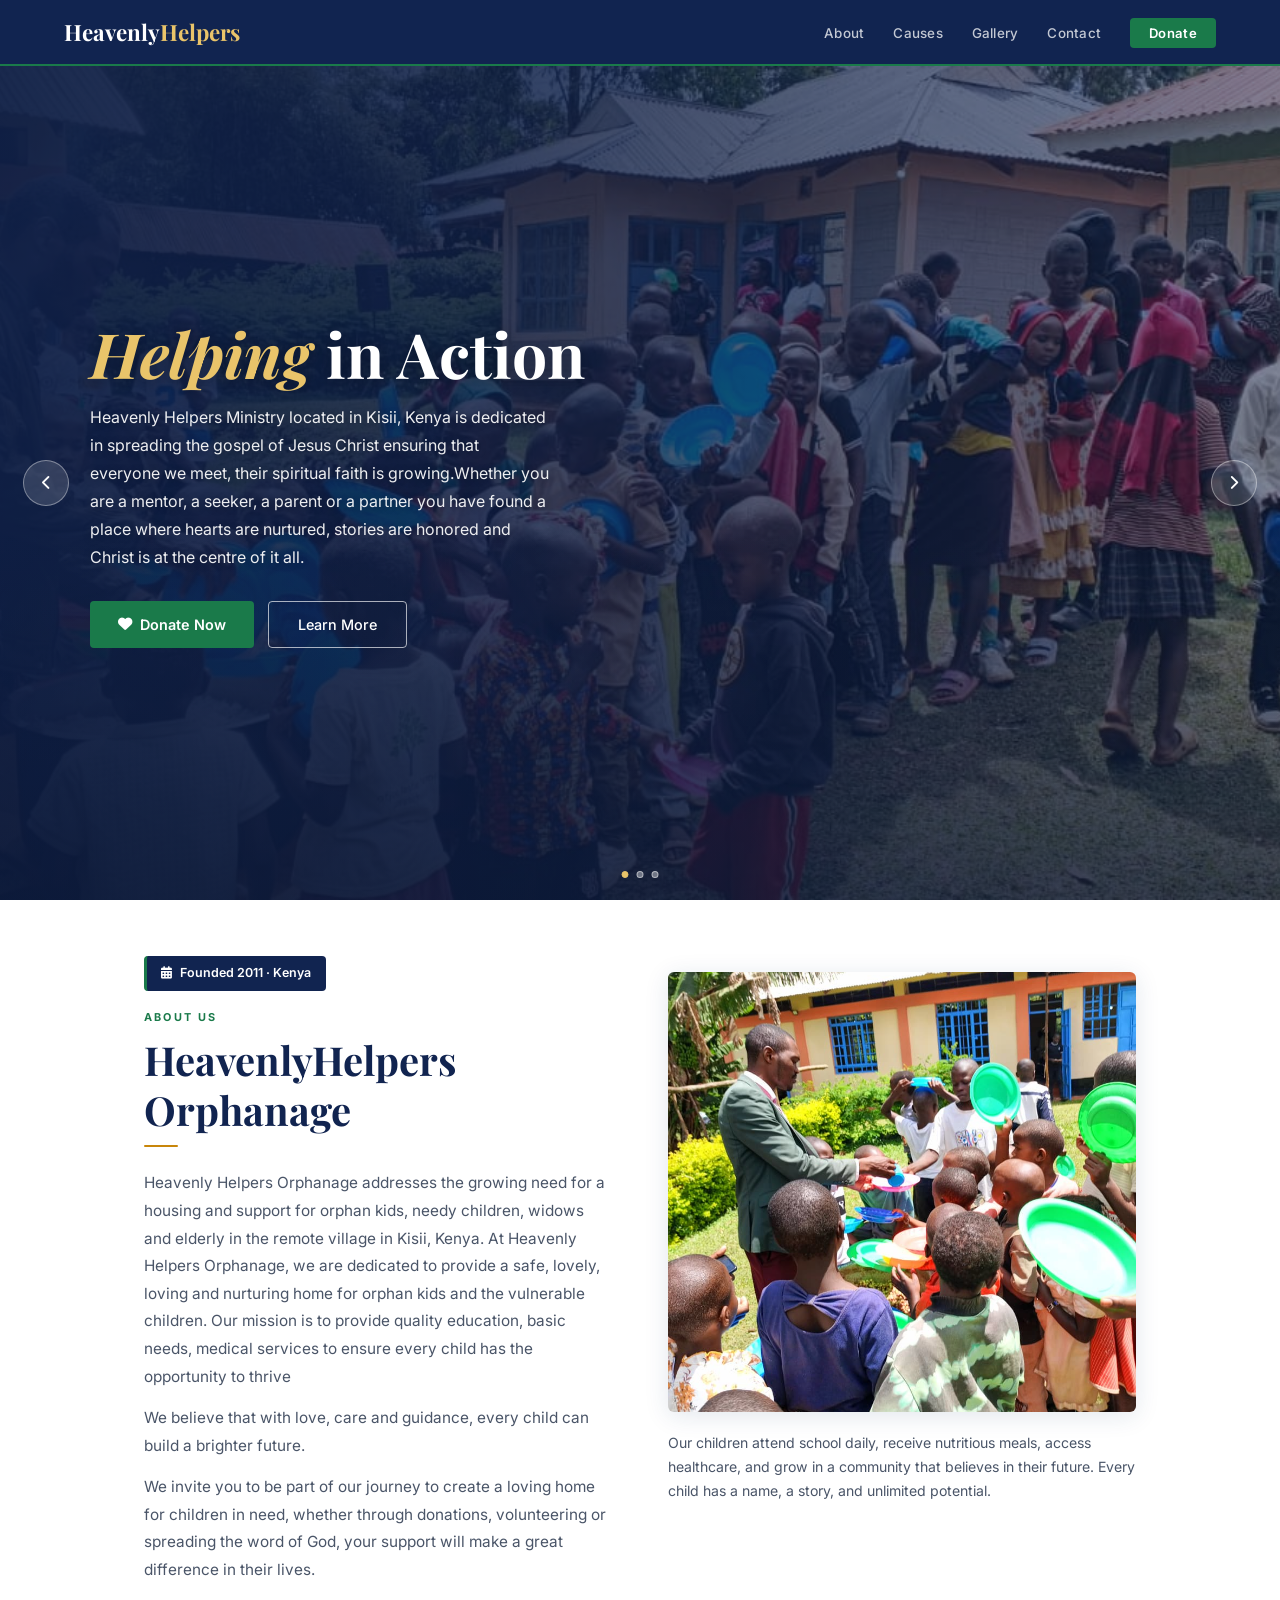
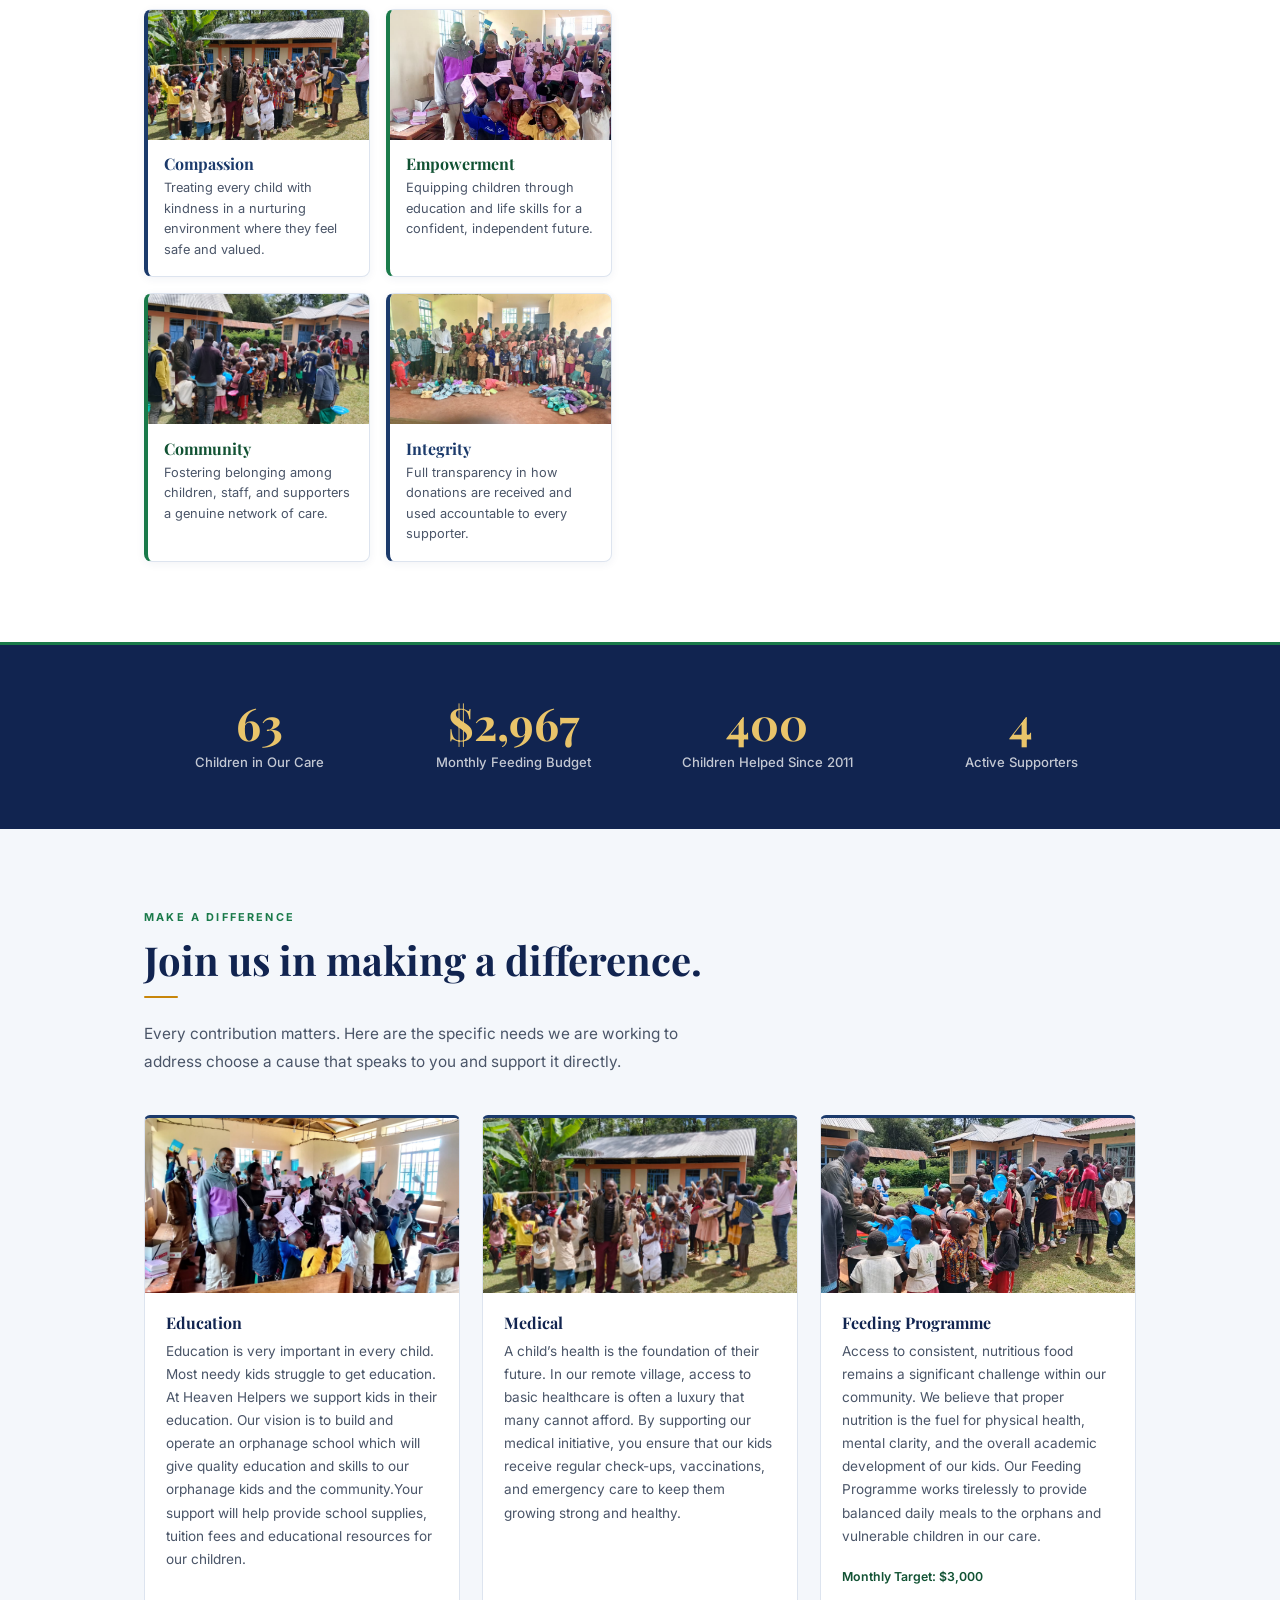
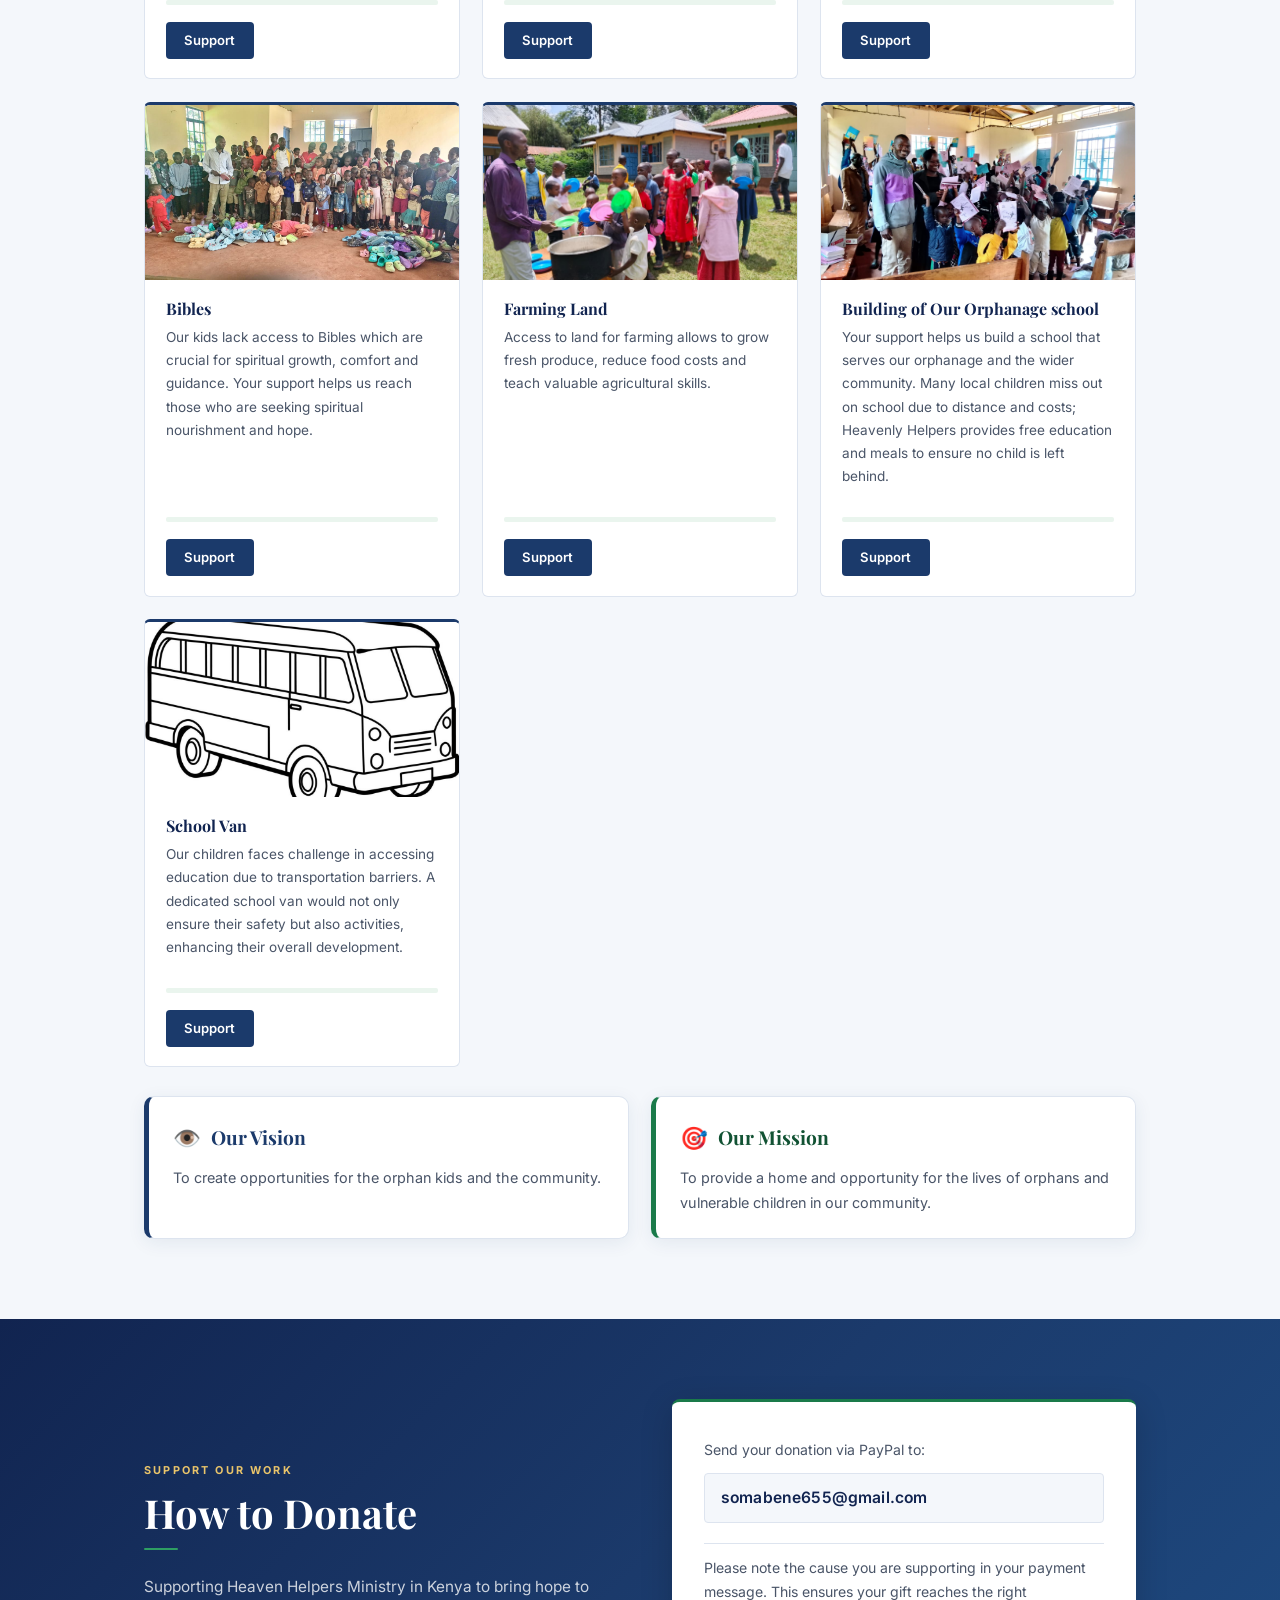
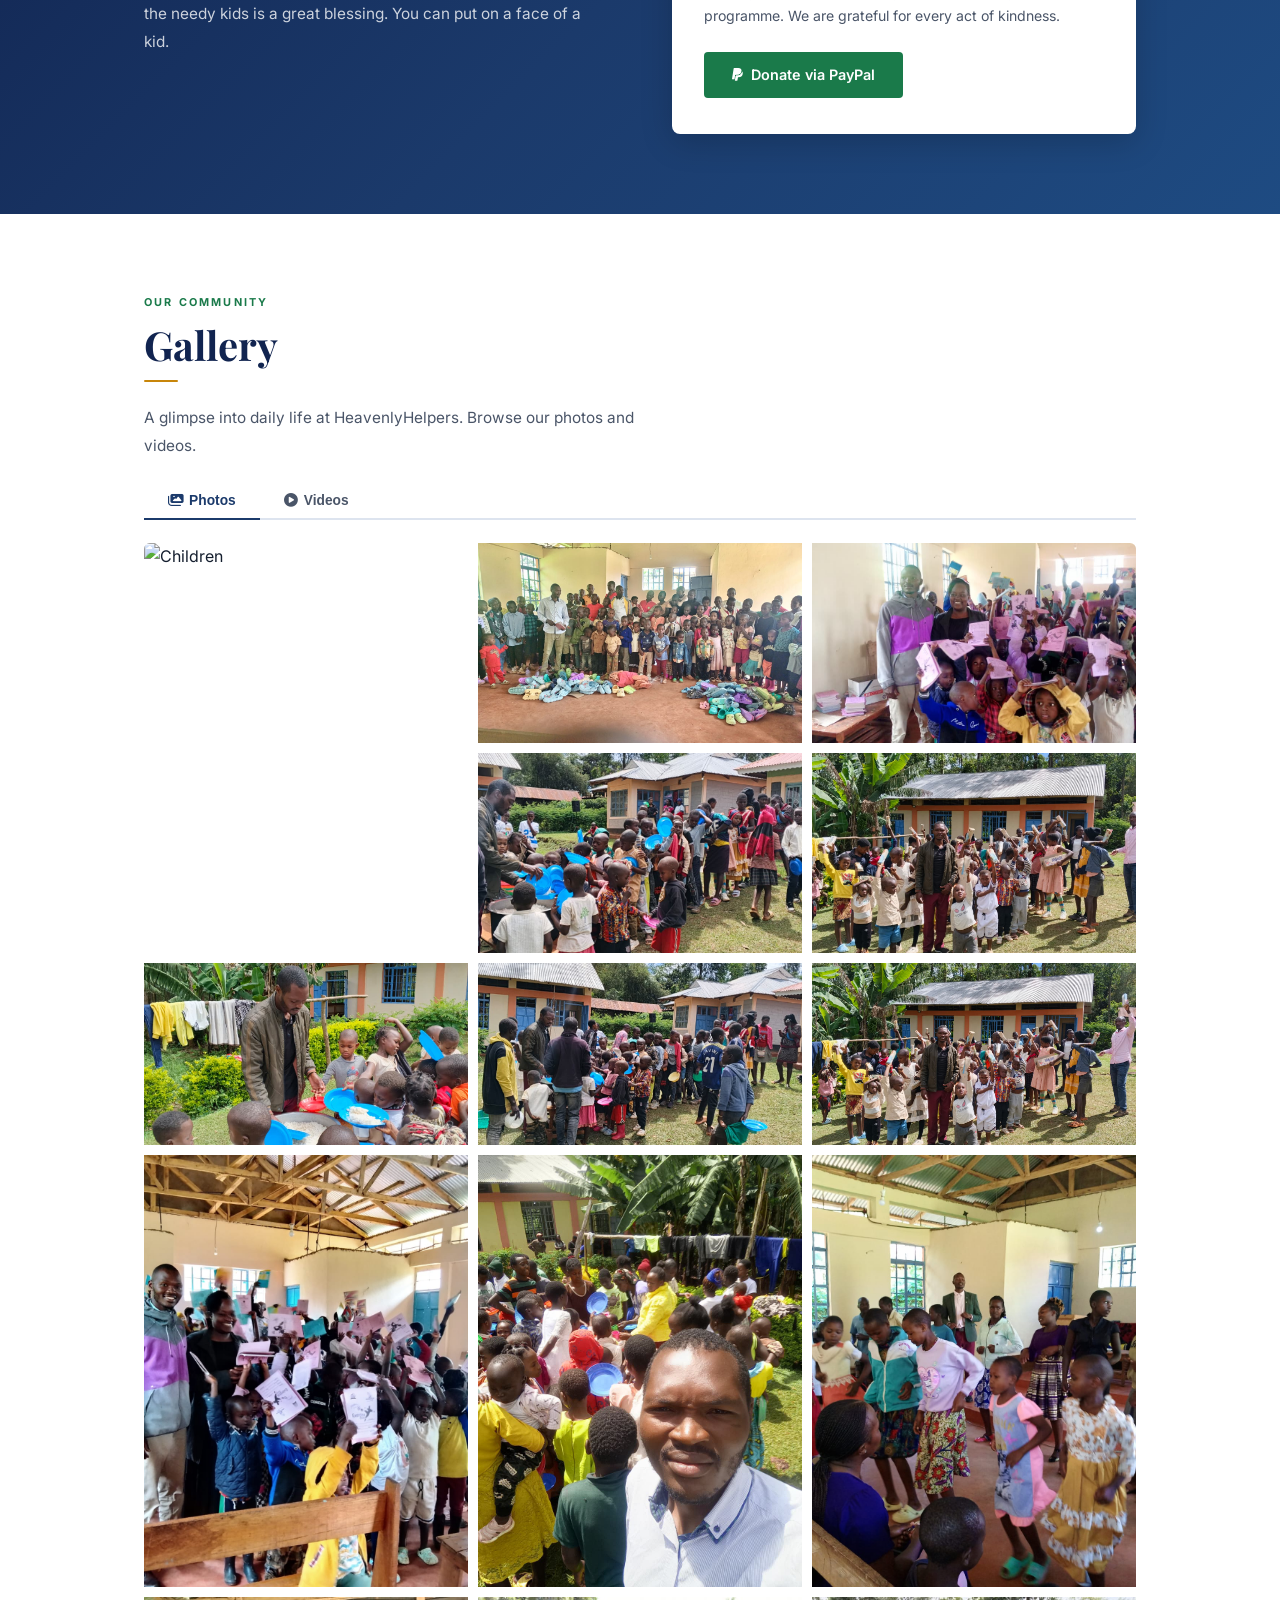
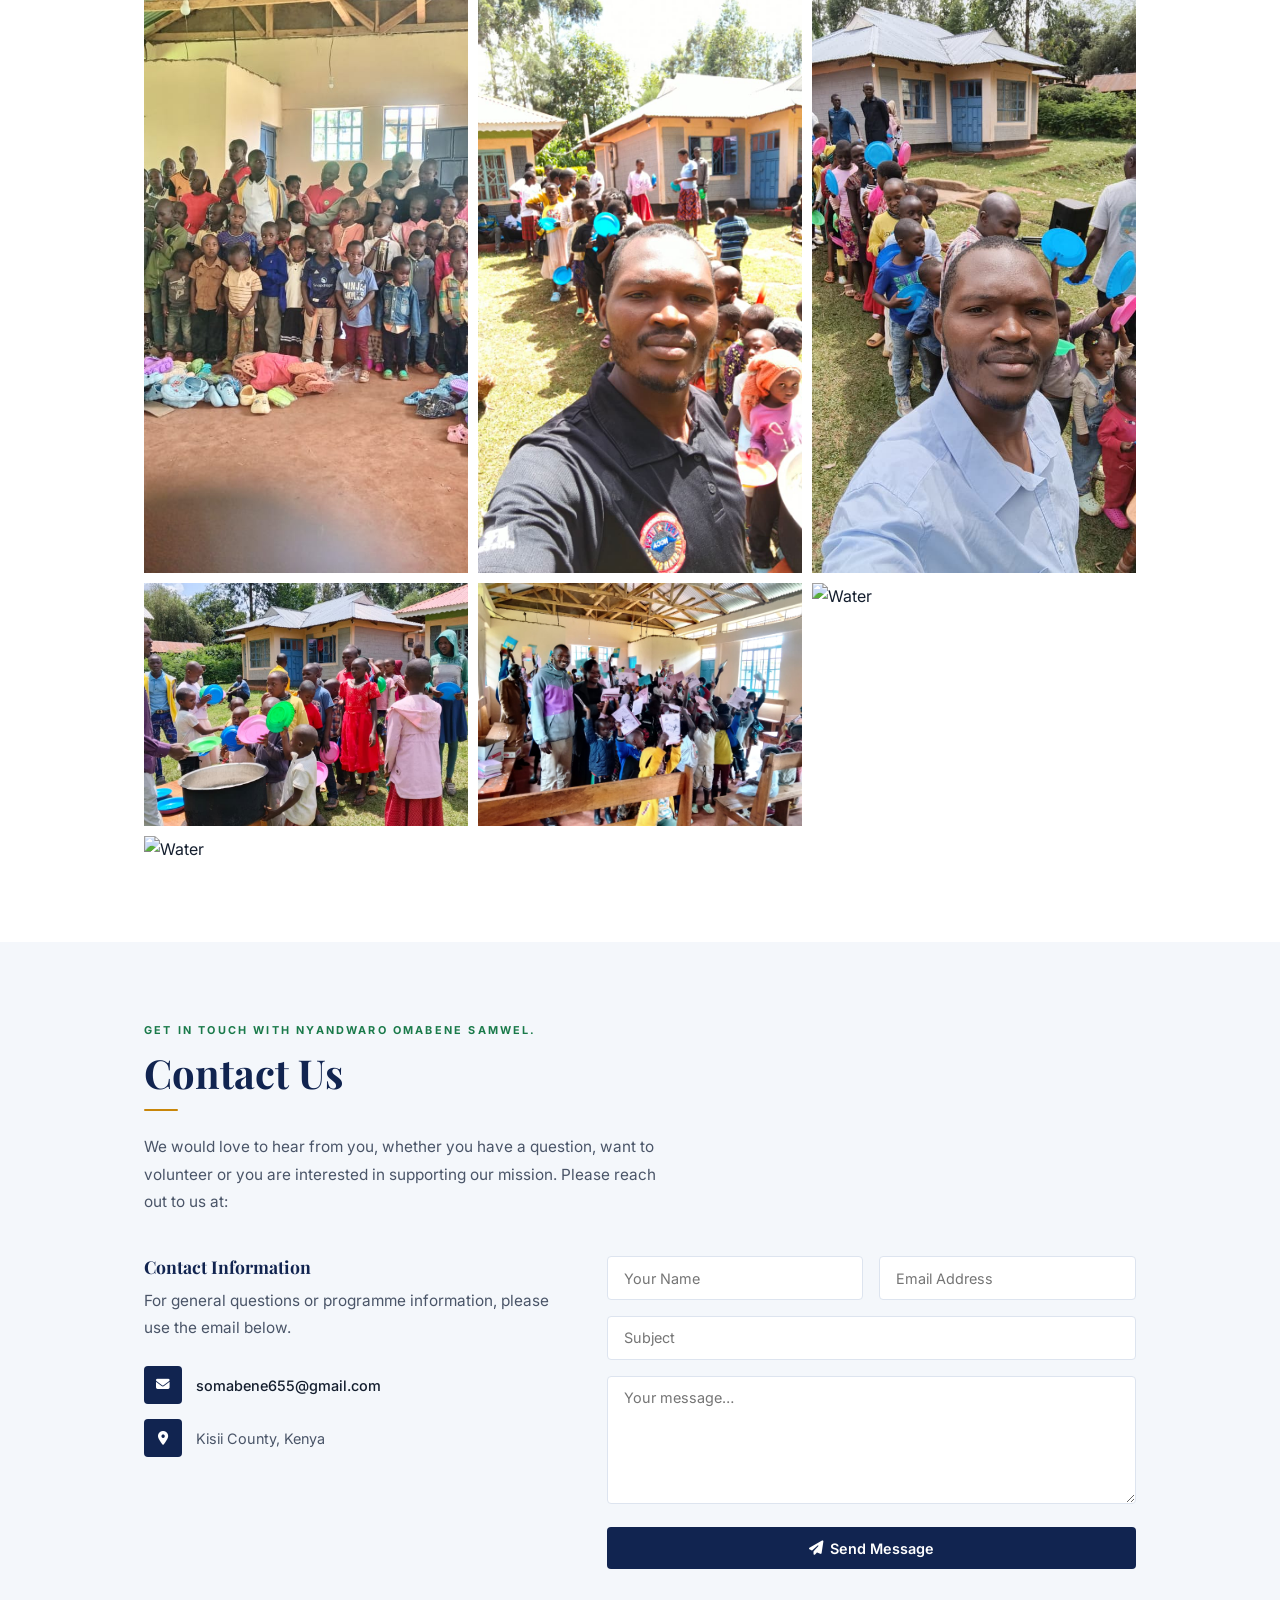
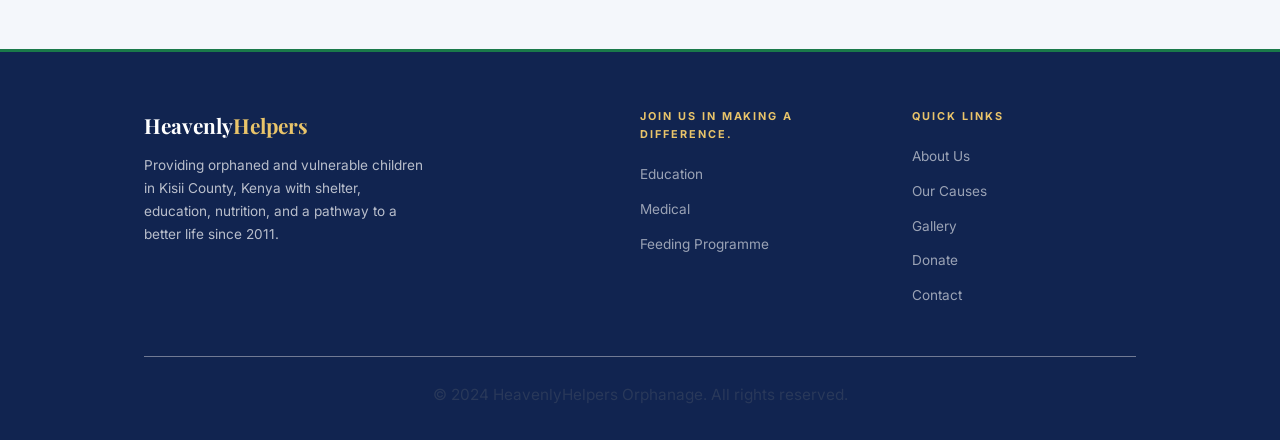
==== commit c587c51c: "Update index.html" ====
--- a/index.html
+++ b/index.html
@@ -222,7 +222,7 @@
     <!-- PHOTOS -->
     <div class="g-panel on" id="panel-photos">
       <div class="photos-grid">
-        <div class="g-cell reveal"><img src="img/G1.jpeg" alt="Children"/><div class="g-ov"><i class="fas fa-expand-alt"></i></div></div>
+        <div class="g-cell reveal"><img src="img/G1.jpg" alt="Children"/><div class="g-ov"><i class="fas fa-expand-alt"></i></div></div>
         <div class="g-cell reveal"><img src="img/13.jpeg" alt="Education"/><div class="g-ov"><i class="fas fa-expand-alt"></i></div></div>
         <div class="g-cell reveal"><img src="img/11.jpeg" alt="Community"/><div class="g-ov"><i class="fas fa-expand-alt"></i></div></div>
         <div class="g-cell reveal"><img src="img/feed.jpeg" alt="Classroom"/><div class="g-ov"><i class="fas fa-expand-alt"></i></div></div>
@@ -238,7 +238,8 @@
         <div class="g-cell reveal"><img src="img/17.jpeg" alt="Water"/><div class="g-ov"><i class="fas fa-expand-alt"></i></div></div>
         <div class="g-cell reveal"><img src="img/18.jpeg" alt="Water"/><div class="g-ov"><i class="fas fa-expand-alt"></i></div></div>
         <div class="g-cell reveal"><img src="img/Edu.jpeg" alt="Water"/><div class="g-ov"><i class="fas fa-expand-alt"></i></div></div>
-        <div class="g-cell reveal"><img src="img/la.png" alt="Water"/><div class="g-ov"><i class="fas fa-expand-alt"></i></div></div>
+        <div class="g-cell reveal"><img src="img/la.jpg" alt="Water"/><div class="g-ov"><i class="fas fa-expand-alt"></i></div></div>
+        <div class="g-cell reveal"><img src="img/las.jpg" alt="Water"/><div class="g-ov"><i class="fas fa-expand-alt"></i></div></div>
 
       </div>
     </div>
@@ -479,7 +480,7 @@
         </video>
       </div>
       <div class="vid-info">
-        <h4>HeavenlyHelpers kids Ministry</h4>
+        <h4>HeavenlyHelpers Ministry</h4>
         <p>Singing Time</p>
       </div>
     </div>
@@ -493,7 +494,7 @@
         </video>
       </div>
       <div class="vid-info">
-        <h4>Life at HeavenlyHelpers</h4>
+        <h4>Life at HeavenlyHelpers Orphanage</h4>
         <p>Children Sharing Outside playing grounds</p>
       </div>
     </div>
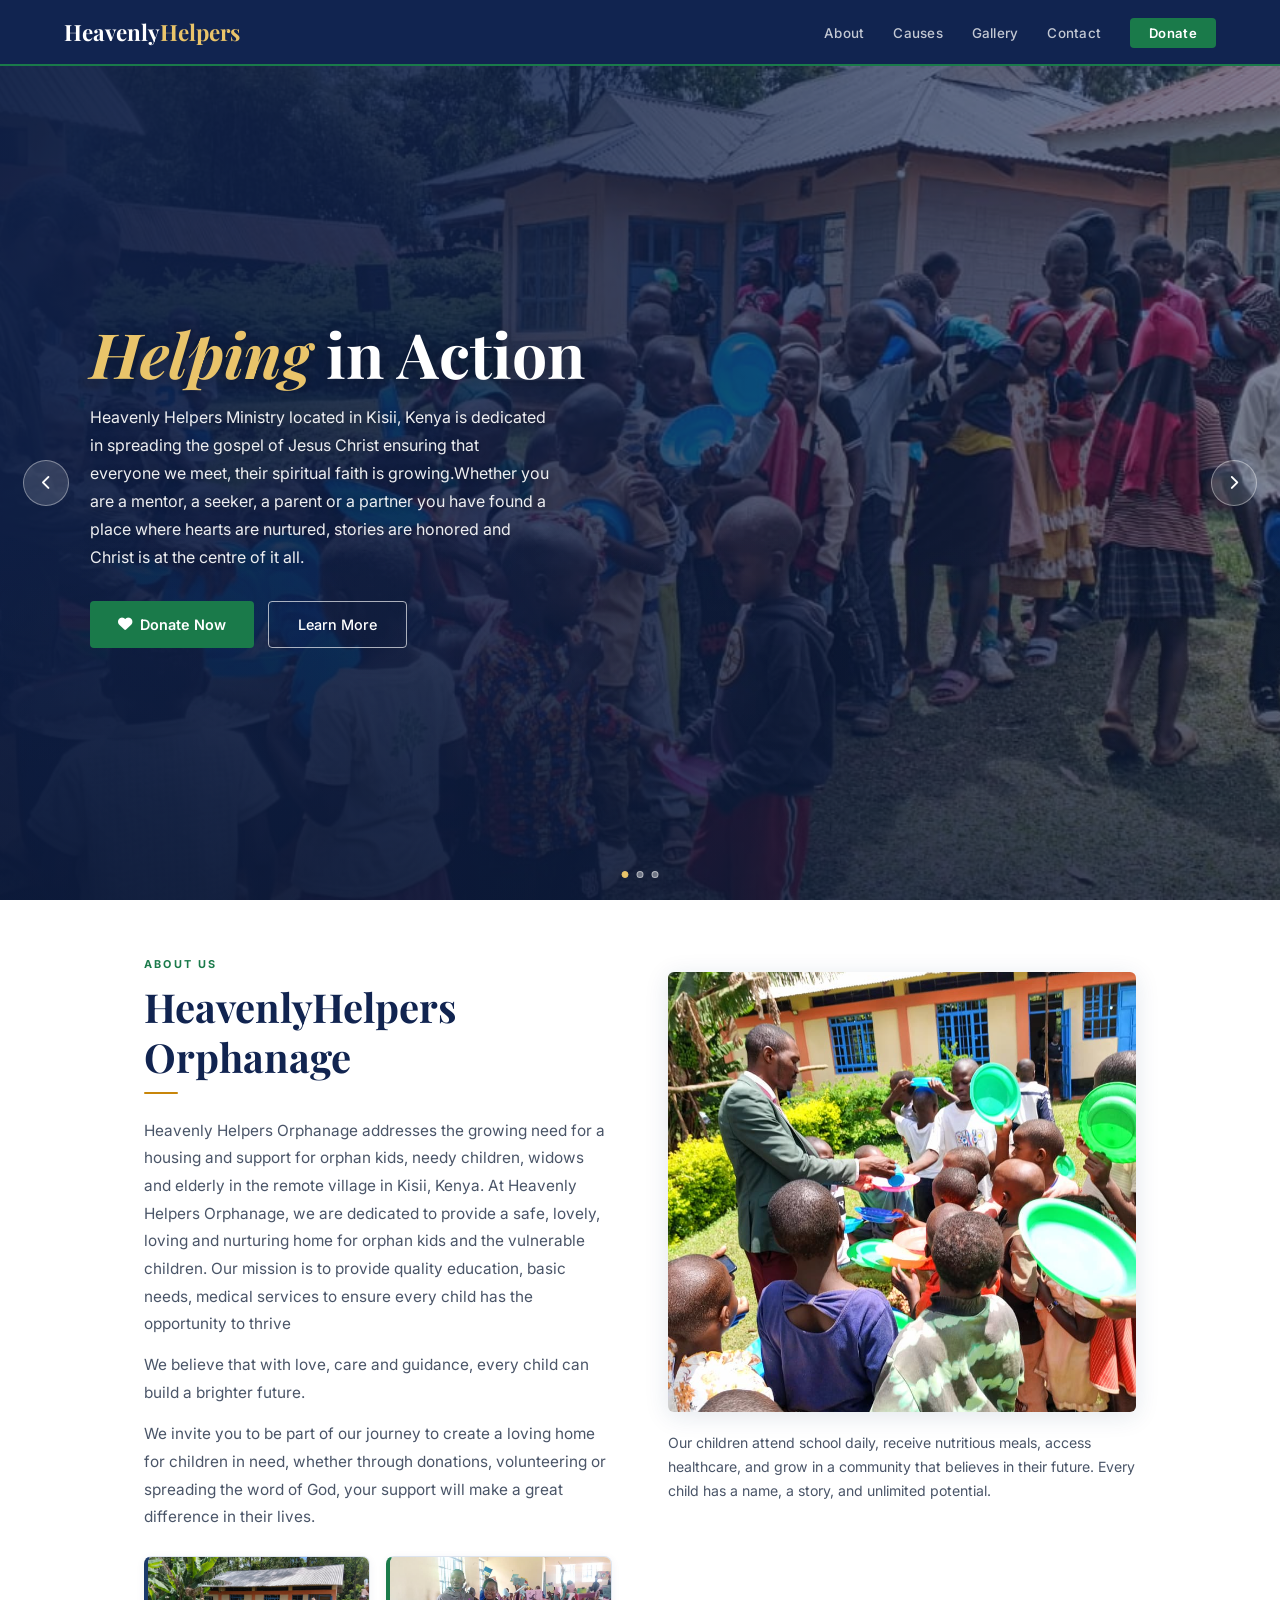
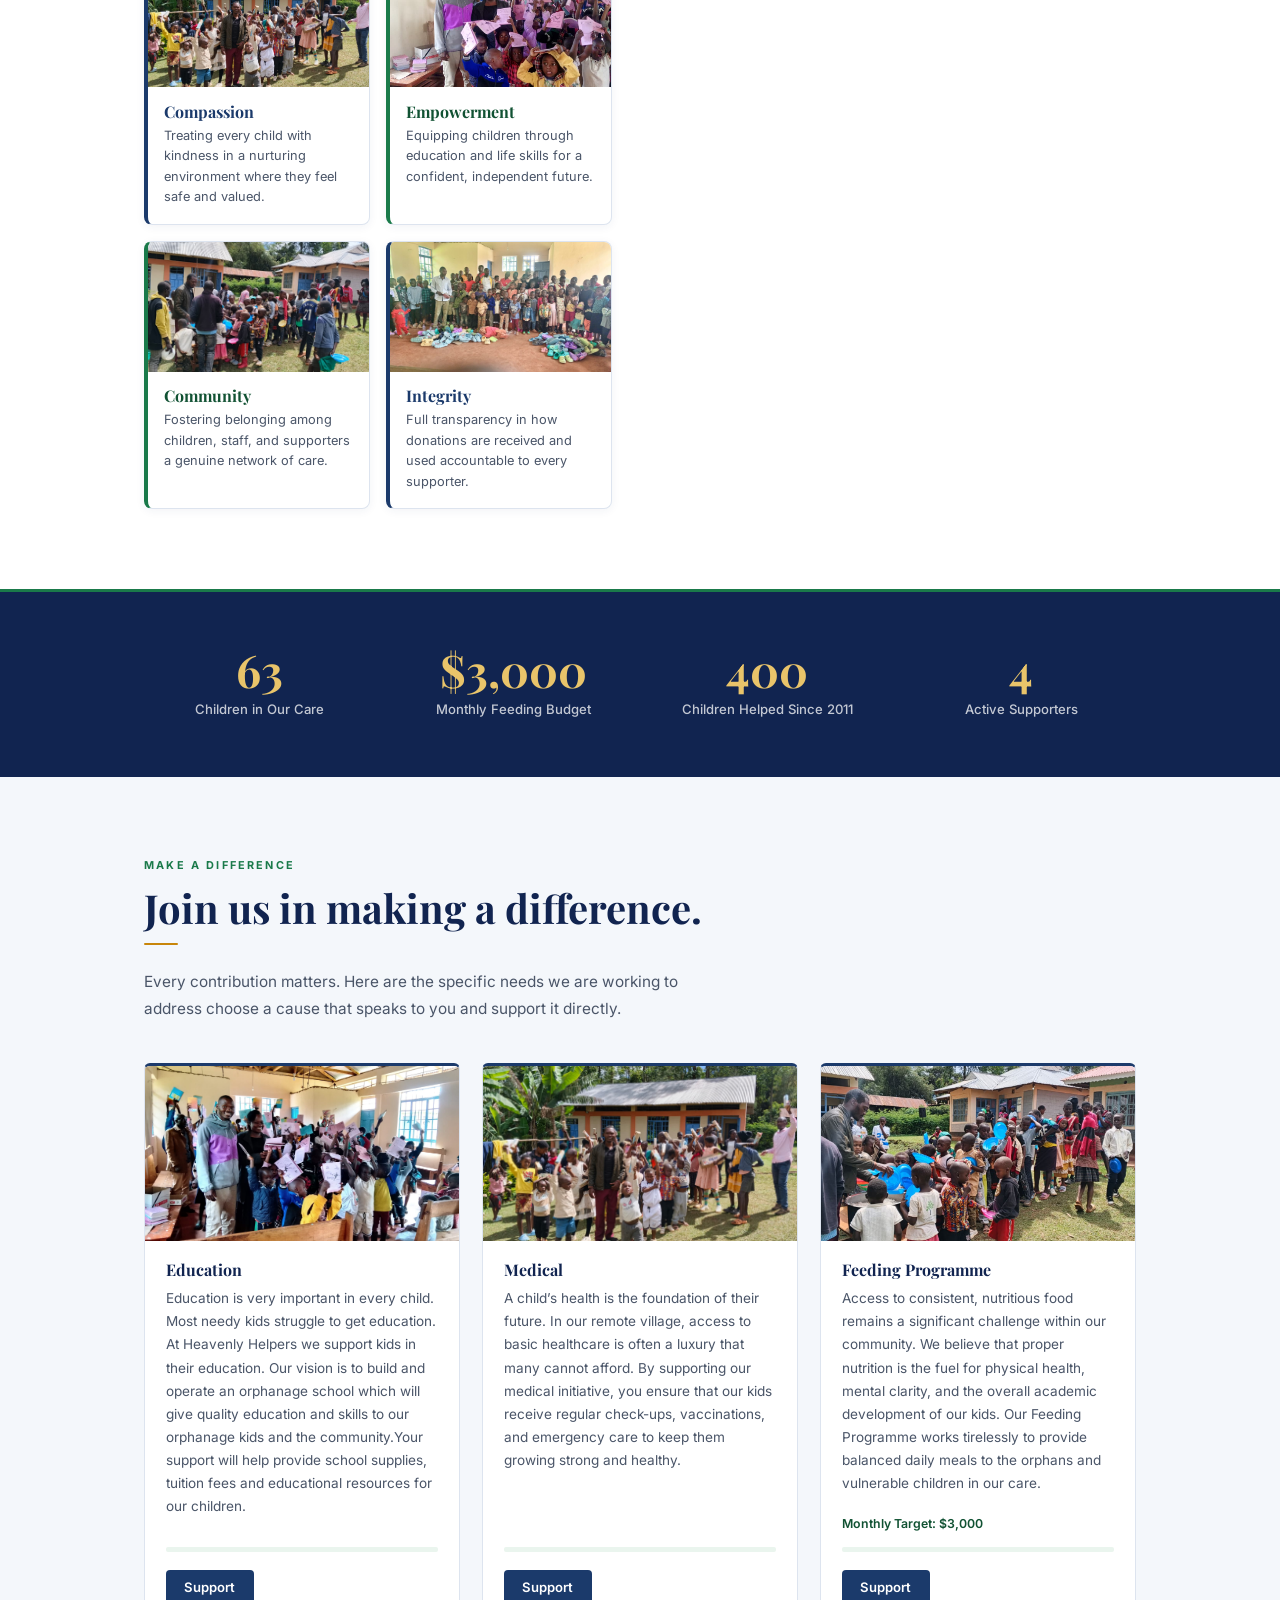
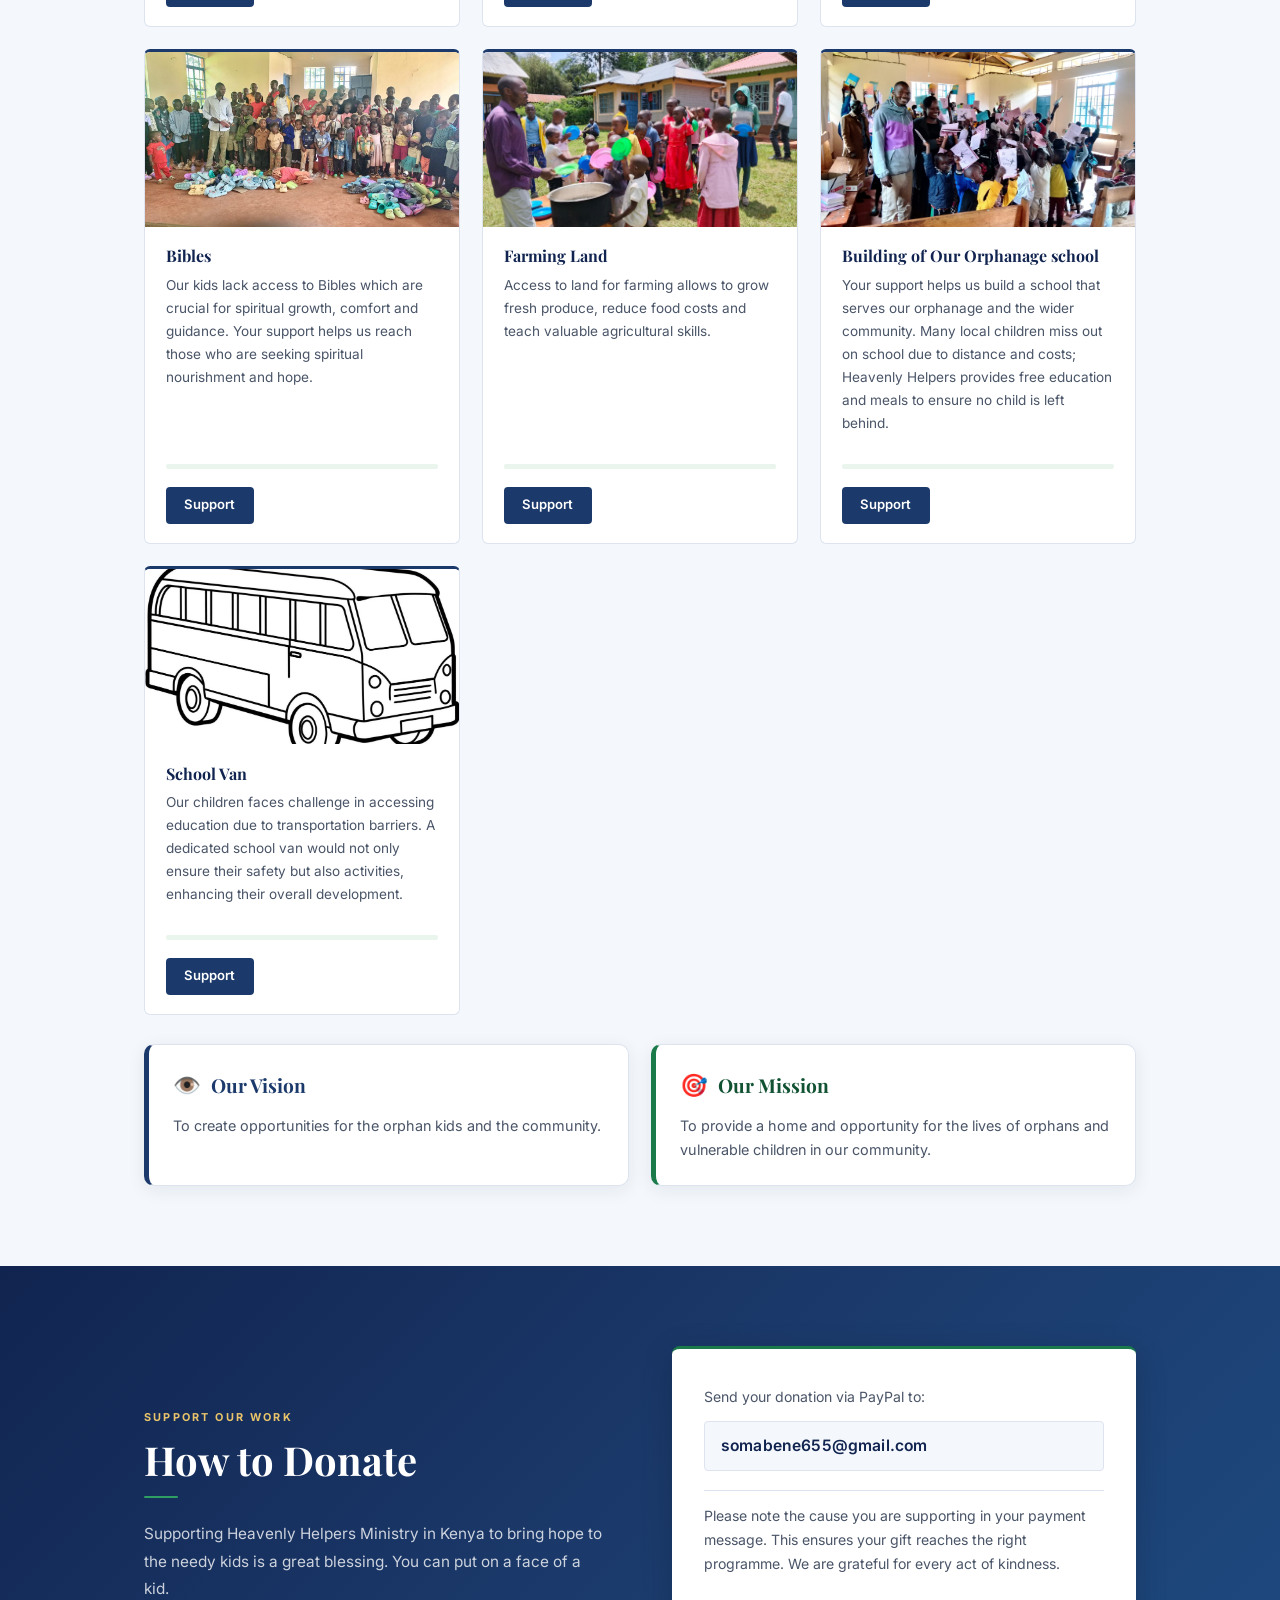
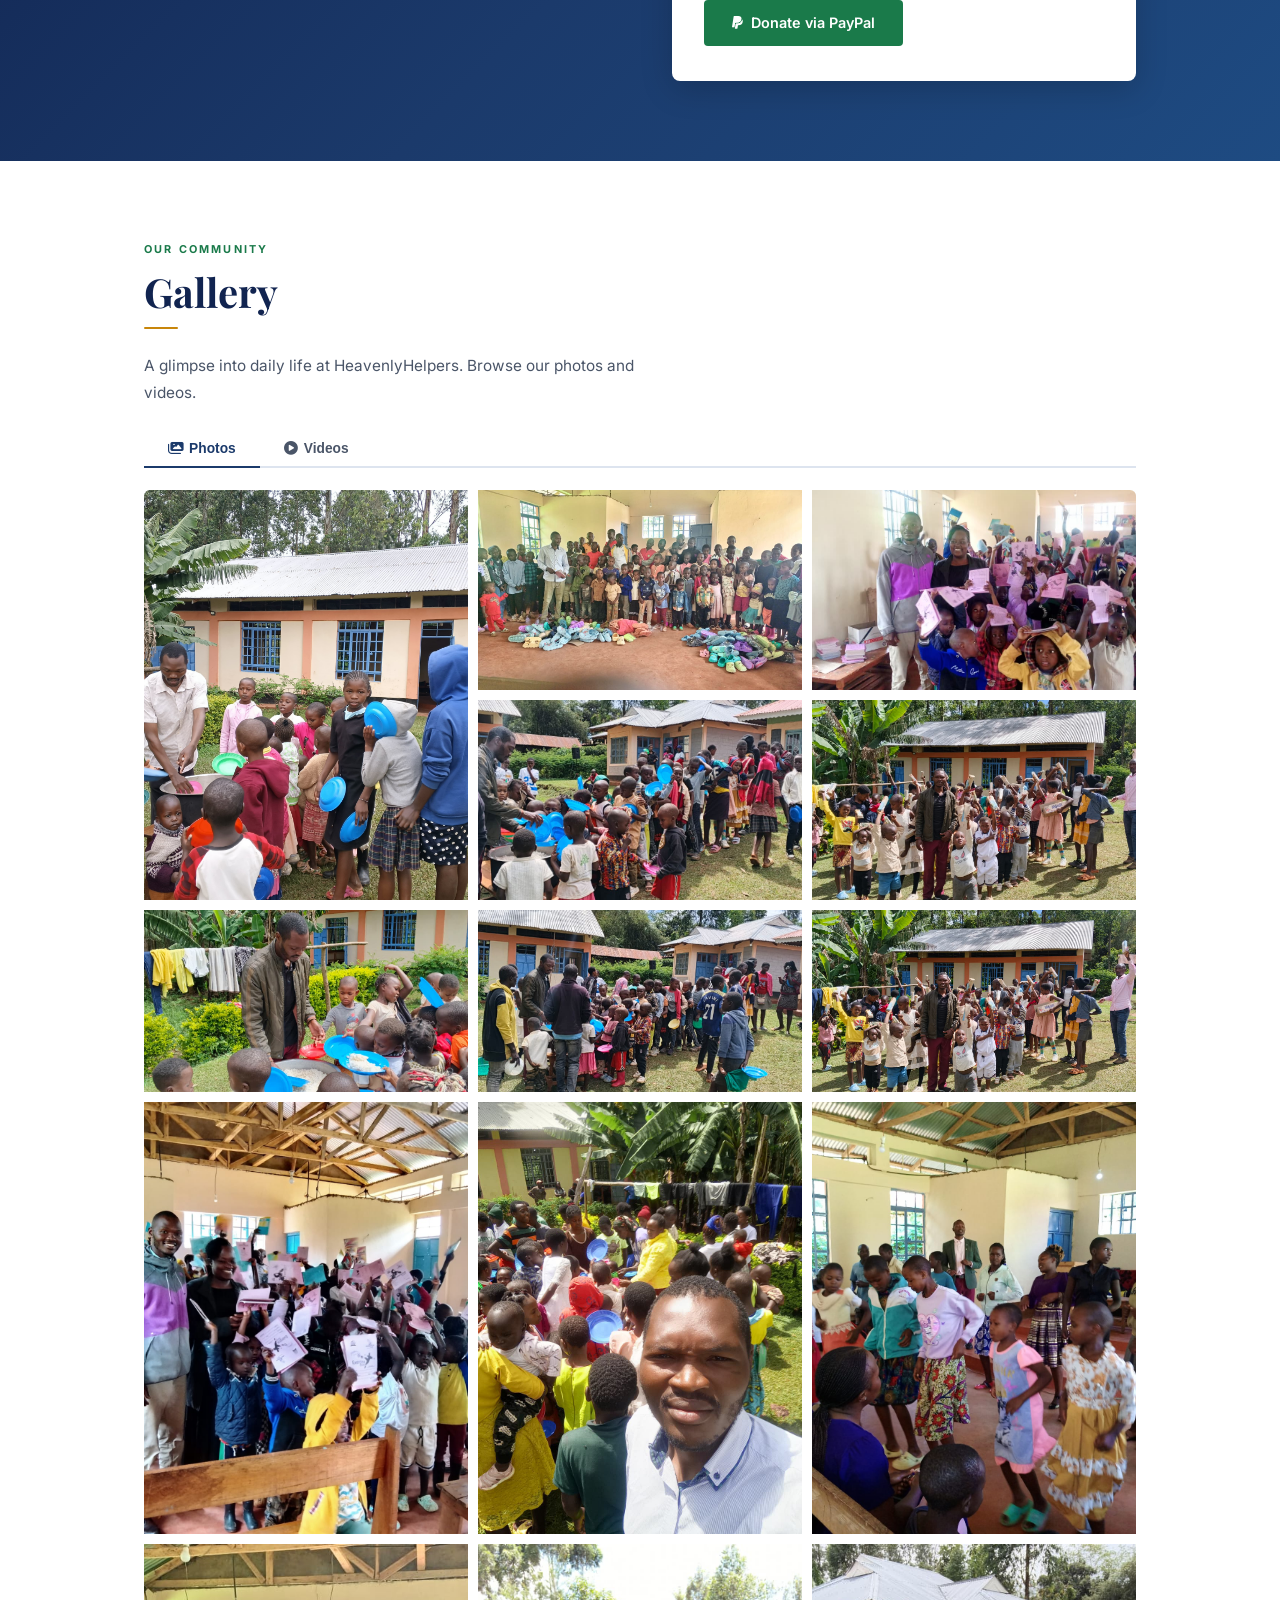
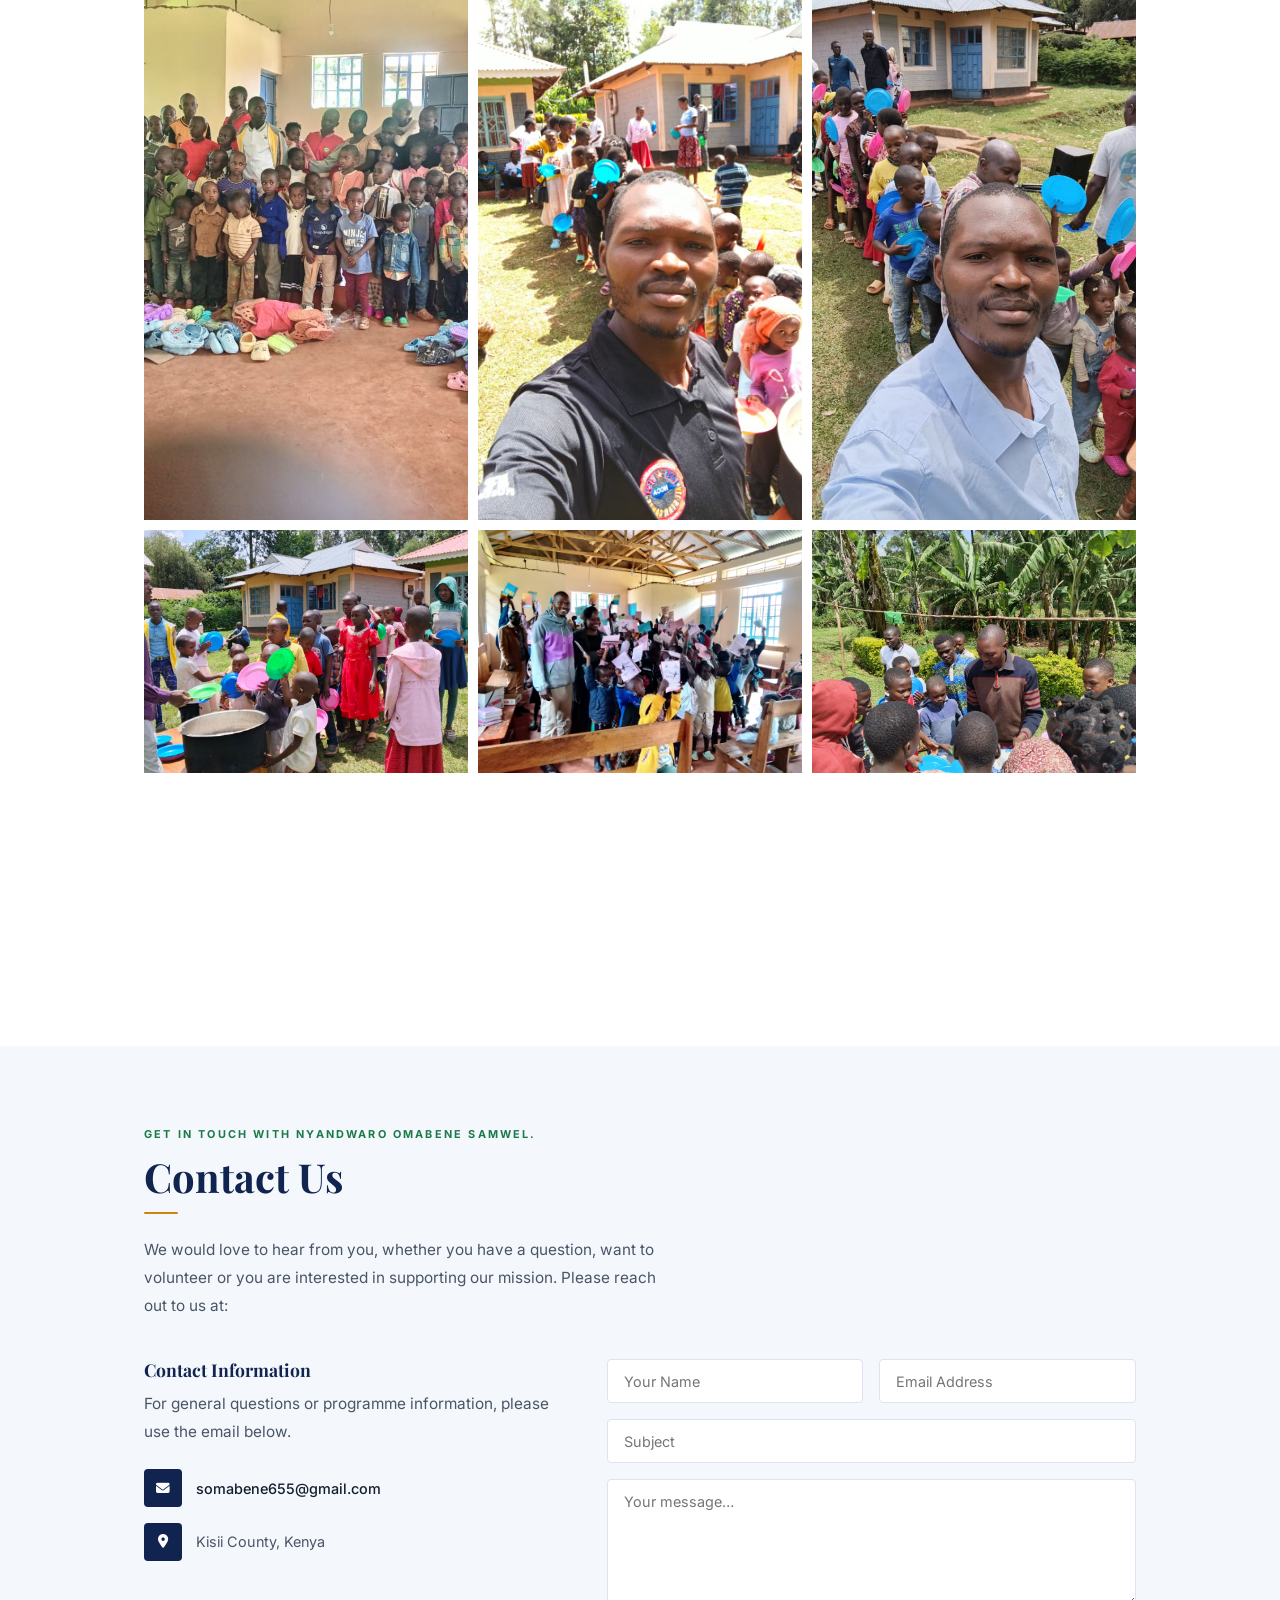
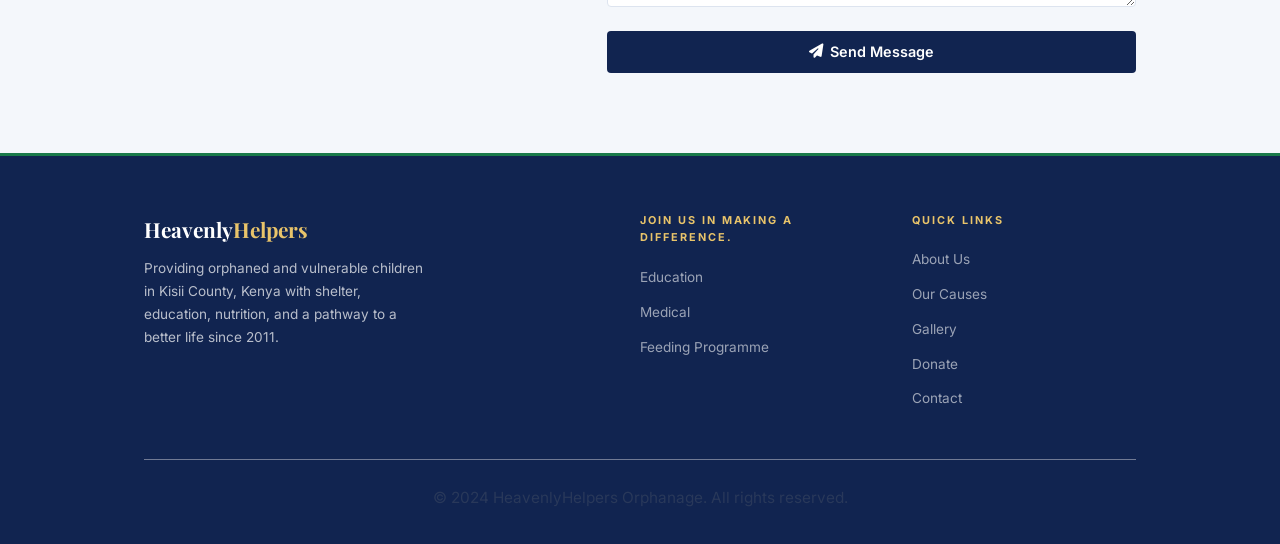
==== commit a6e570b5: "Update index.html" ====
--- a/index.html
+++ b/index.html
@@ -81,7 +81,6 @@
     <div class="about-content">
       <!-- Left: copy + value cards -->
       <div class="reveal">
-        <span class="est-tag"><i class="fas fa-calendar-alt"></i> Founded 2011 · Kenya</span>
         <span class="lbl">About Us</span>
         <h2>HeavenlyHelpers Orphanage</h2>
         <div class="rule"></div>
@@ -194,7 +193,7 @@
         <span class="lbl">Support Our Work</span>
         <h2>How to Donate</h2>
         <div class="rule"></div>
-        <p>Supporting Heaven Helpers Ministry in Kenya to bring hope to the needy kids is a great blessing. You can put on a face of a kid.</p>
+        <p>Supporting Heavenly Helpers Ministry in Kenya to bring hope to the needy kids is a great blessing. You can put on a face of a kid.</p>
       </div>
       <div class="don-box reveal">
         <p>Send your donation via PayPal to:</p>
@@ -644,7 +643,7 @@
 
 /* ── CAUSES ─────────────────────────── */
 const causes = [
-  {t:'Education', d:'Education is very important in every child. Most needy kids struggle to get education. At Heaven Helpers we support kids in their education. Our vision is to build and operate an orphanage school which will give quality education and skills to our orphanage kids and the community.Your support will help provide school supplies, tuition fees and educational resources for our children.', img:'img/Edu.jpeg'},
+  {t:'Education', d:'Education is very important in every child. Most needy kids struggle to get education. At Heavenly Helpers we support kids in their education. Our vision is to build and operate an orphanage school which will give quality education and skills to our orphanage kids and the community.Your support will help provide school supplies, tuition fees and educational resources for our children.', img:'img/Edu.jpeg'},
   {t:'Medical',       d:'A child’s health is the foundation of their future. In our remote village, access to basic healthcare is often a luxury that many cannot afford. By supporting our medical initiative, you ensure that our kids receive regular check-ups, vaccinations, and emergency care to keep them growing strong and healthy.',  img:'img/6.jpeg'},
   {t:'Feeding Programme', d:'Access to consistent, nutritious food remains a significant challenge within our community. We believe that proper nutrition is the fuel for physical health, mental clarity, and the overall academic development of our kids. Our Feeding Programme works tirelessly to provide balanced daily meals to the orphans and vulnerable children in our care.', tgt:'$3,000',  img:'img/feed.jpeg'},
   {t:'Bibles', d:'Our kids lack access to Bibles which are crucial for spiritual growth, comfort and guidance. Your support helps us reach those who are seeking spiritual nourishment and hope.',  img:'img/15.jpeg'},
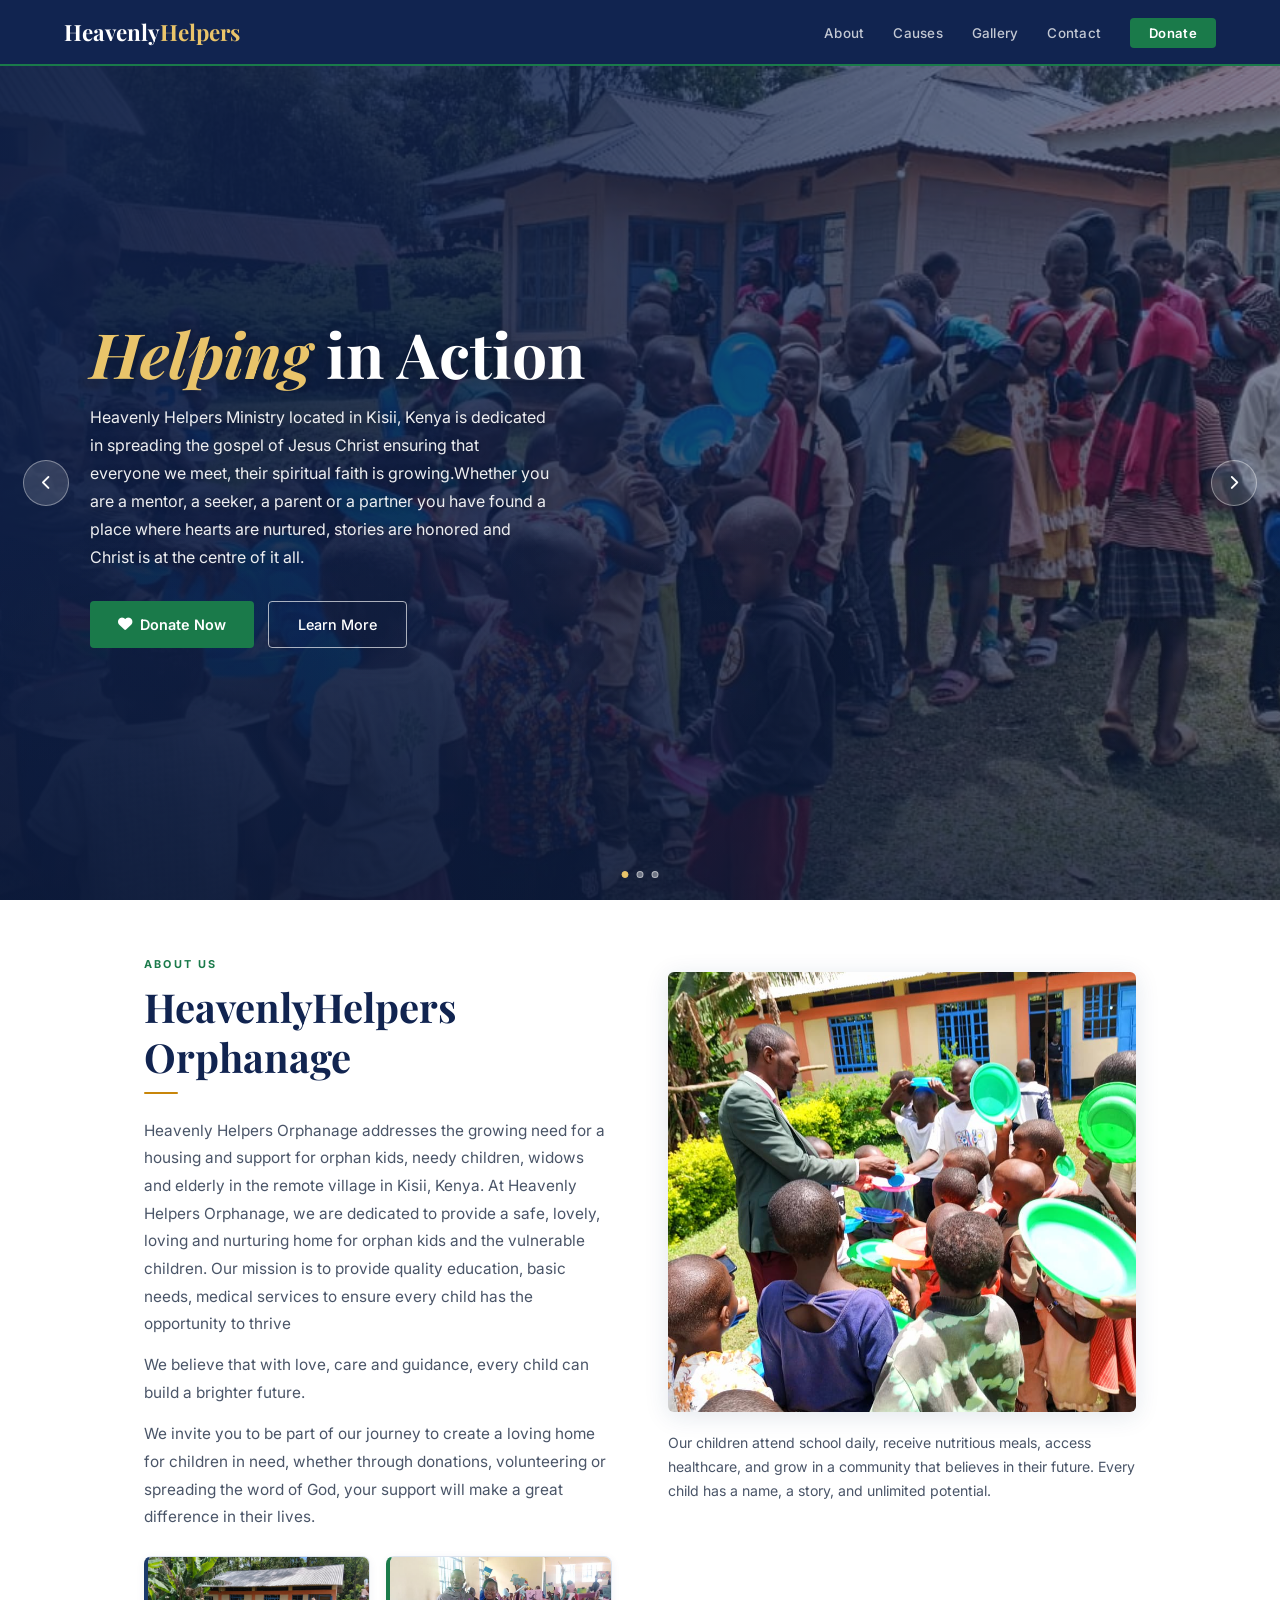
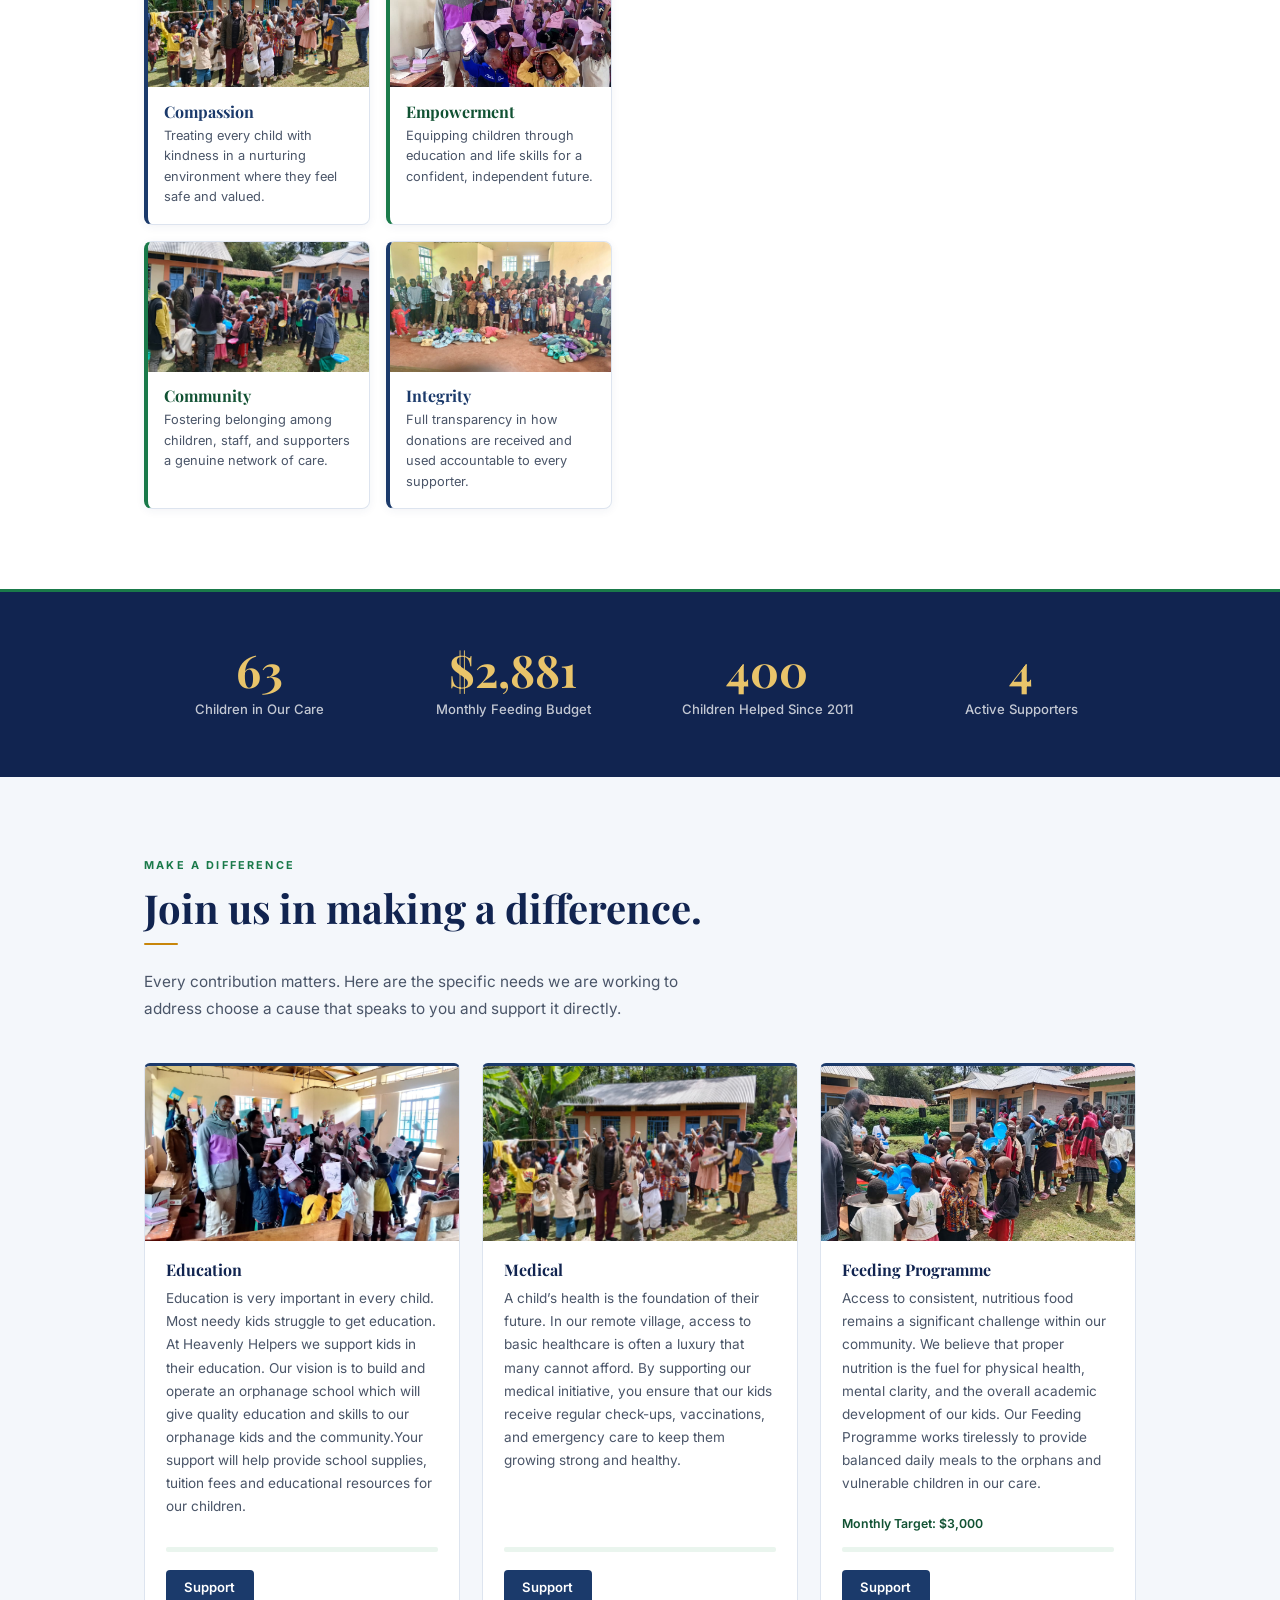
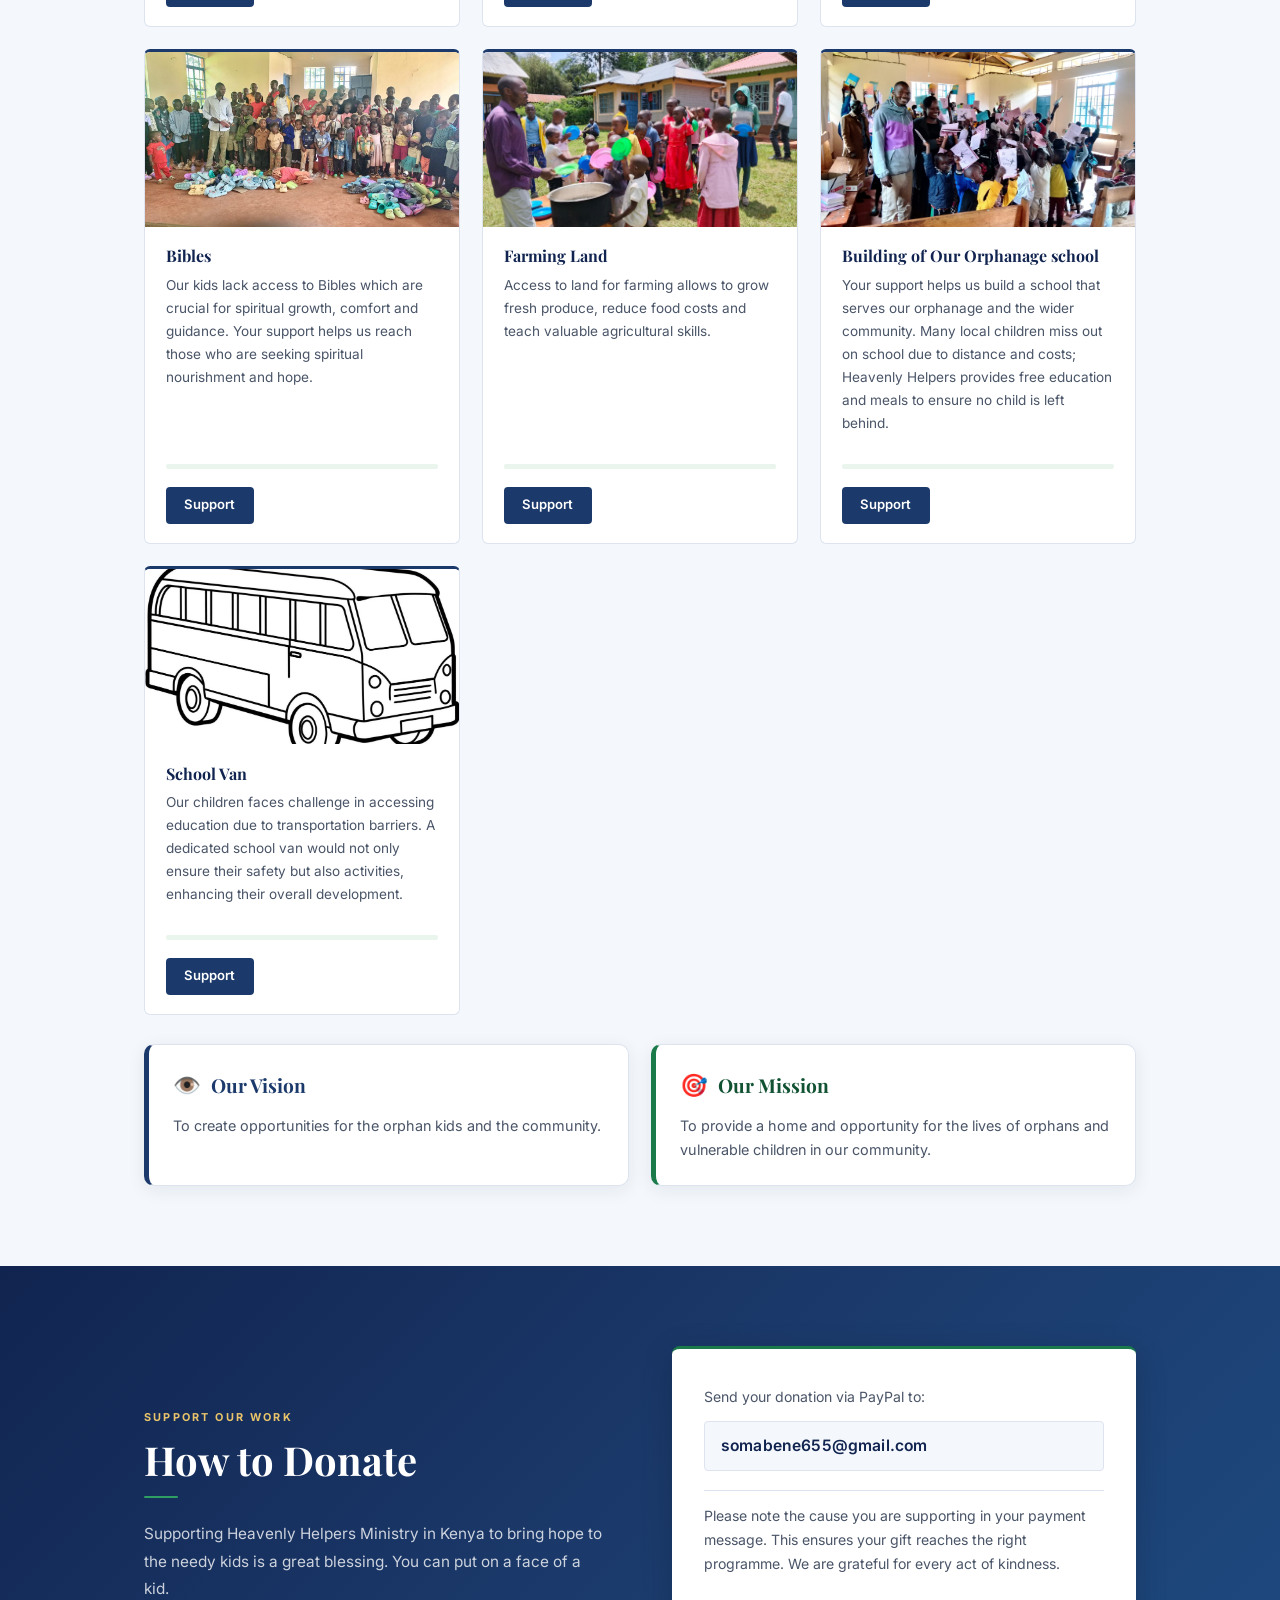
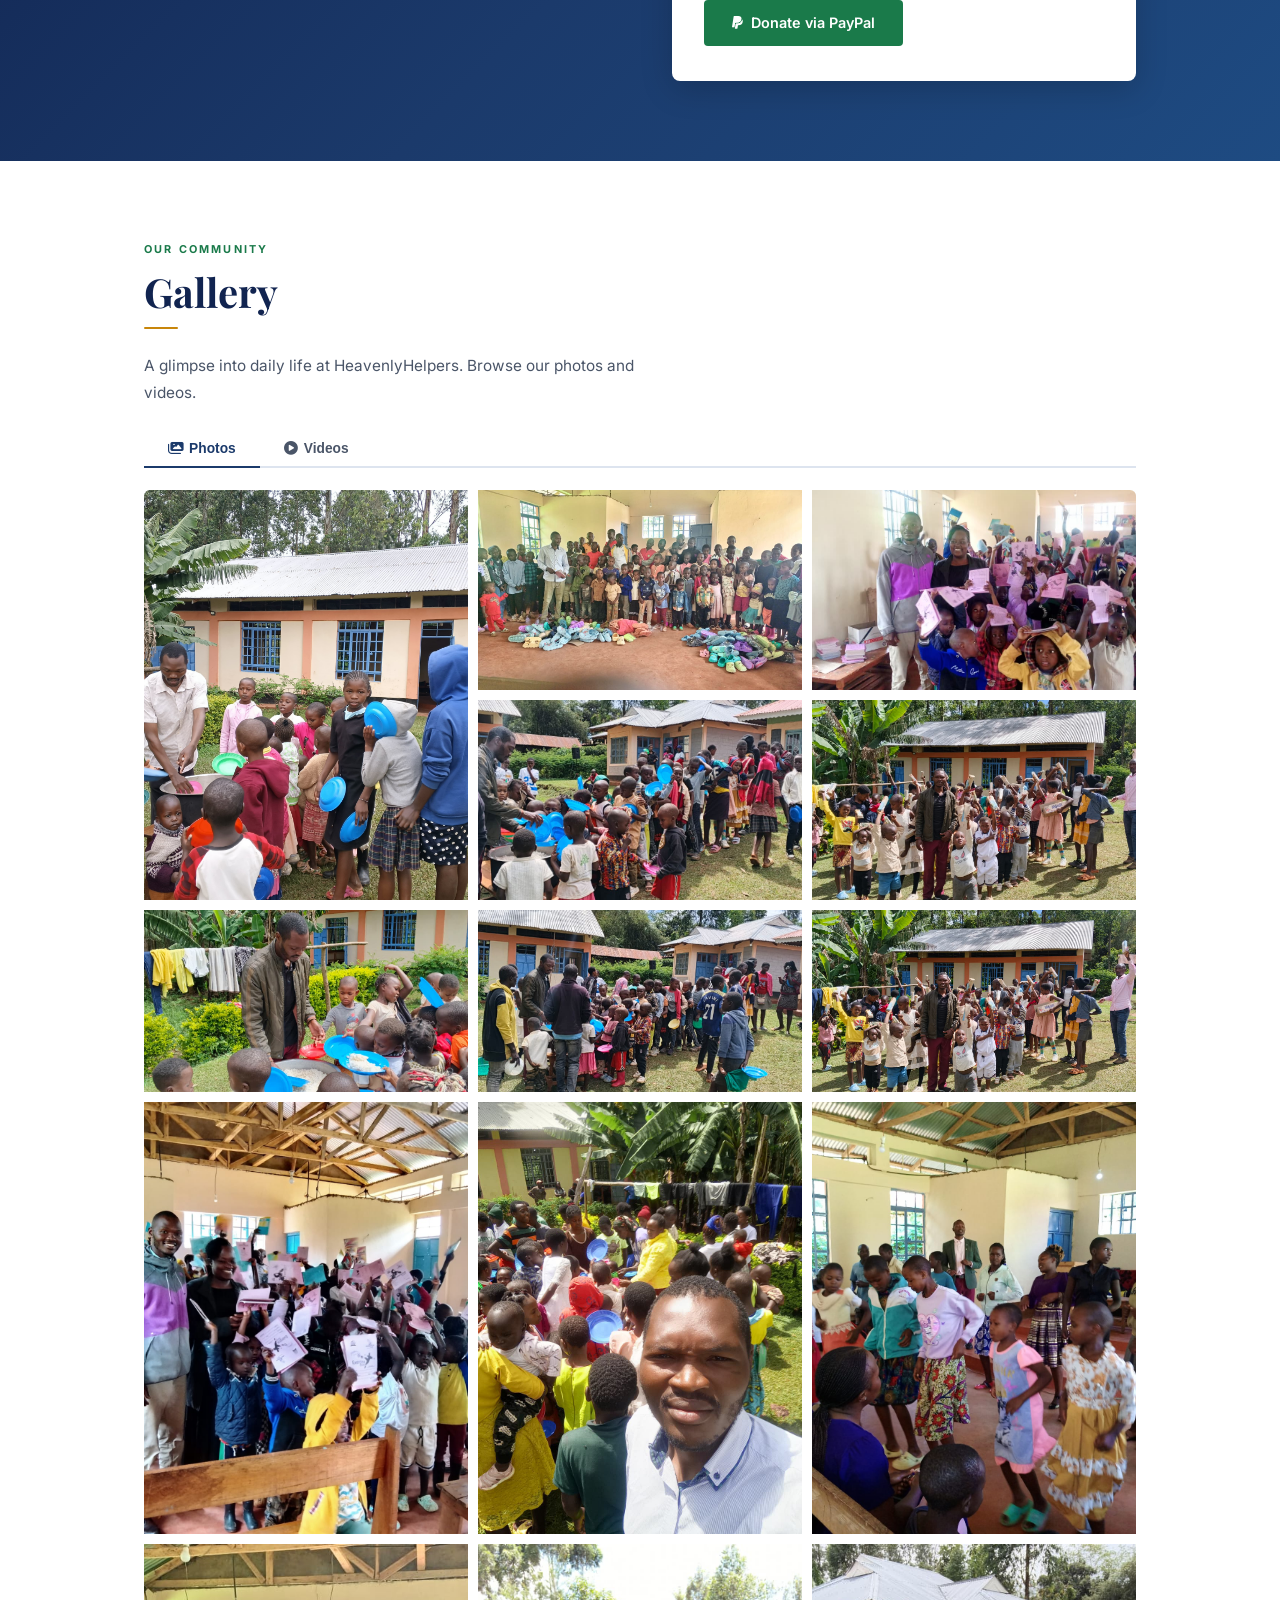
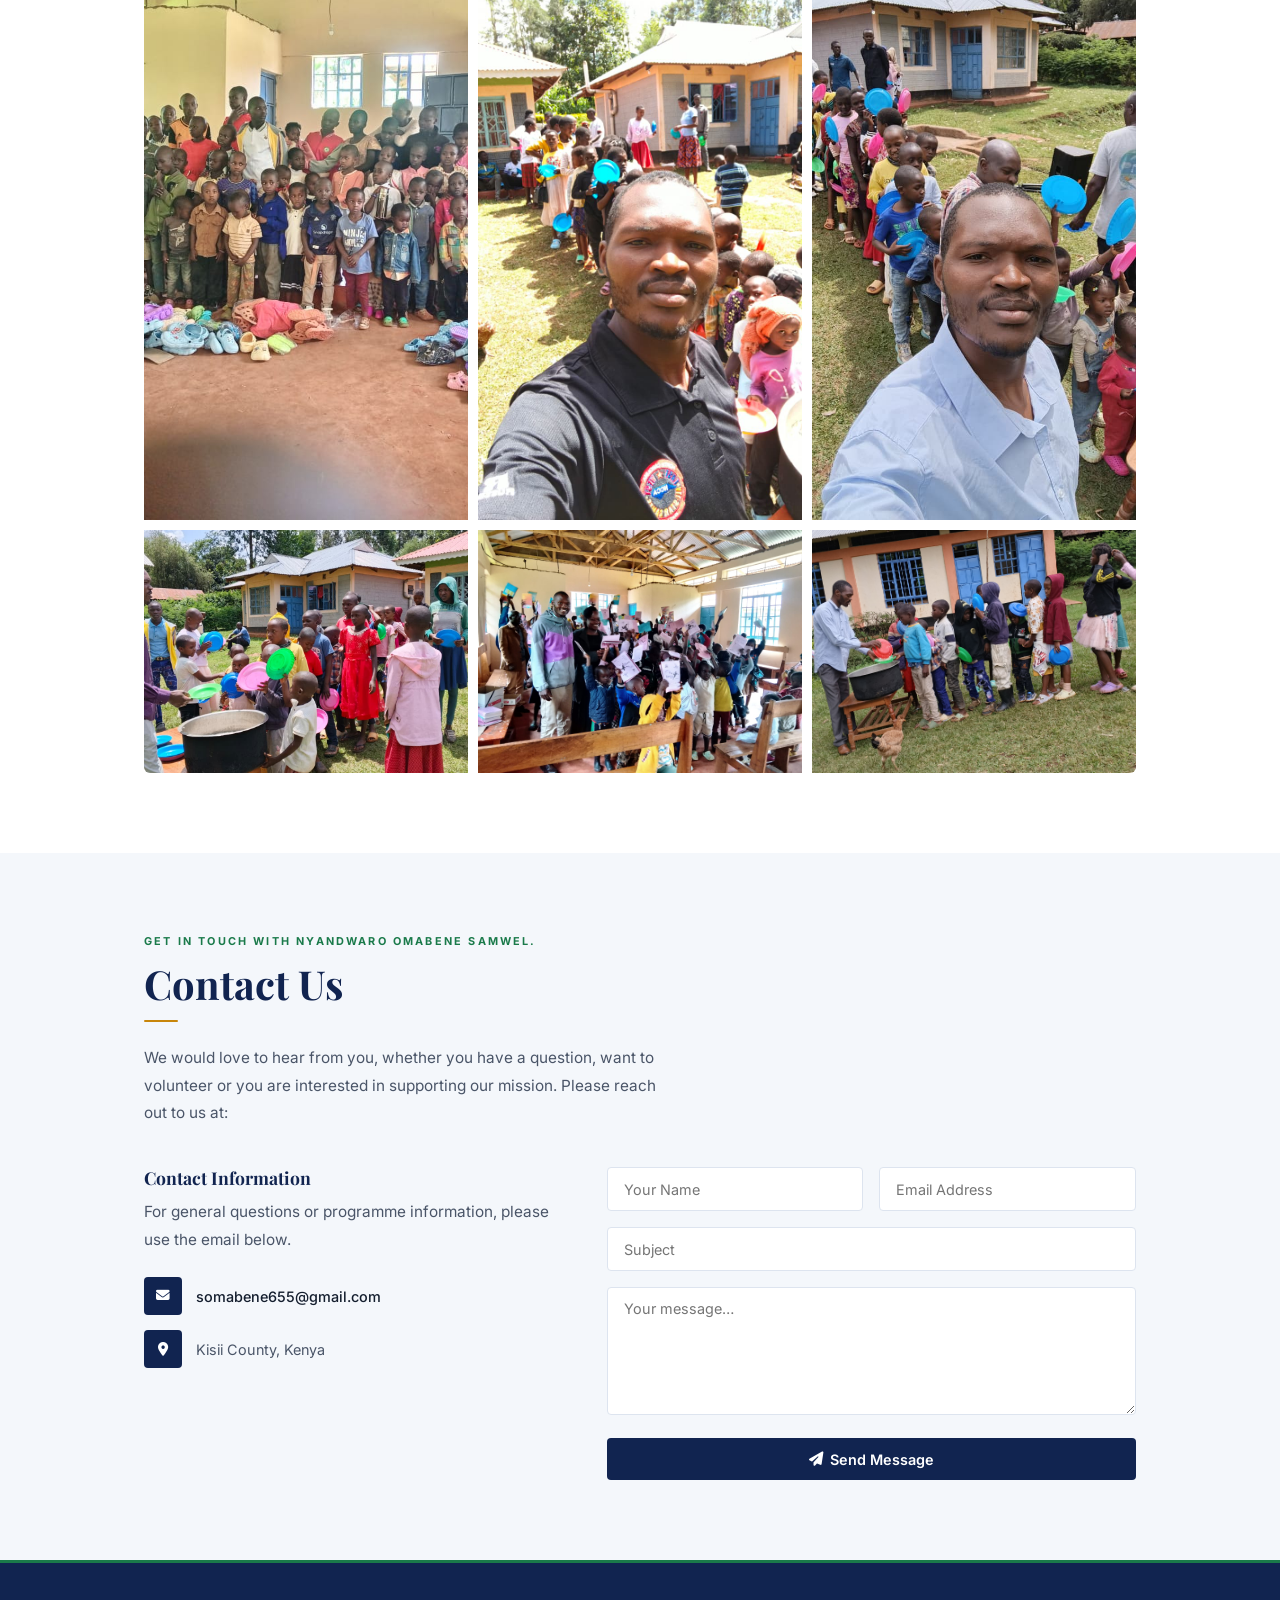
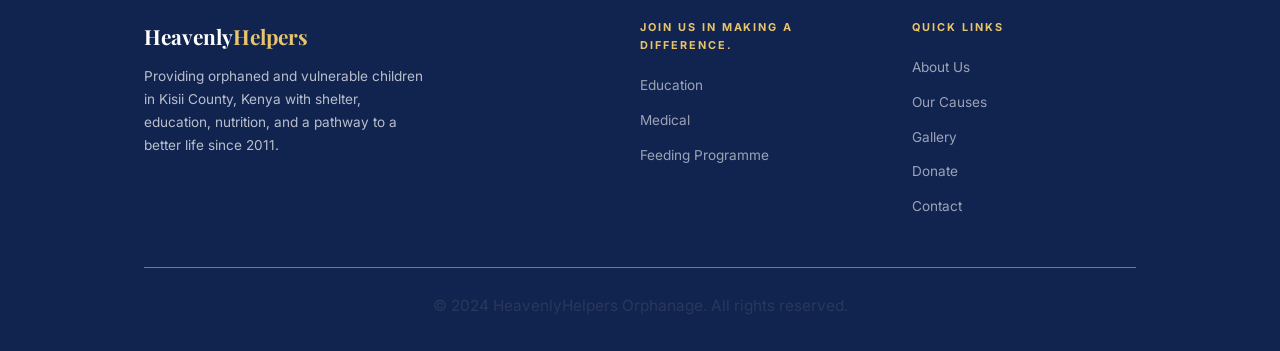
==== commit 5e55b02d: "Update index.html" ====
--- a/index.html
+++ b/index.html
@@ -237,7 +237,6 @@
         <div class="g-cell reveal"><img src="img/17.jpeg" alt="Water"/><div class="g-ov"><i class="fas fa-expand-alt"></i></div></div>
         <div class="g-cell reveal"><img src="img/18.jpeg" alt="Water"/><div class="g-ov"><i class="fas fa-expand-alt"></i></div></div>
         <div class="g-cell reveal"><img src="img/Edu.jpeg" alt="Water"/><div class="g-ov"><i class="fas fa-expand-alt"></i></div></div>
-        <div class="g-cell reveal"><img src="img/la.jpg" alt="Water"/><div class="g-ov"><i class="fas fa-expand-alt"></i></div></div>
         <div class="g-cell reveal"><img src="img/las.jpg" alt="Water"/><div class="g-ov"><i class="fas fa-expand-alt"></i></div></div>
 
       </div>
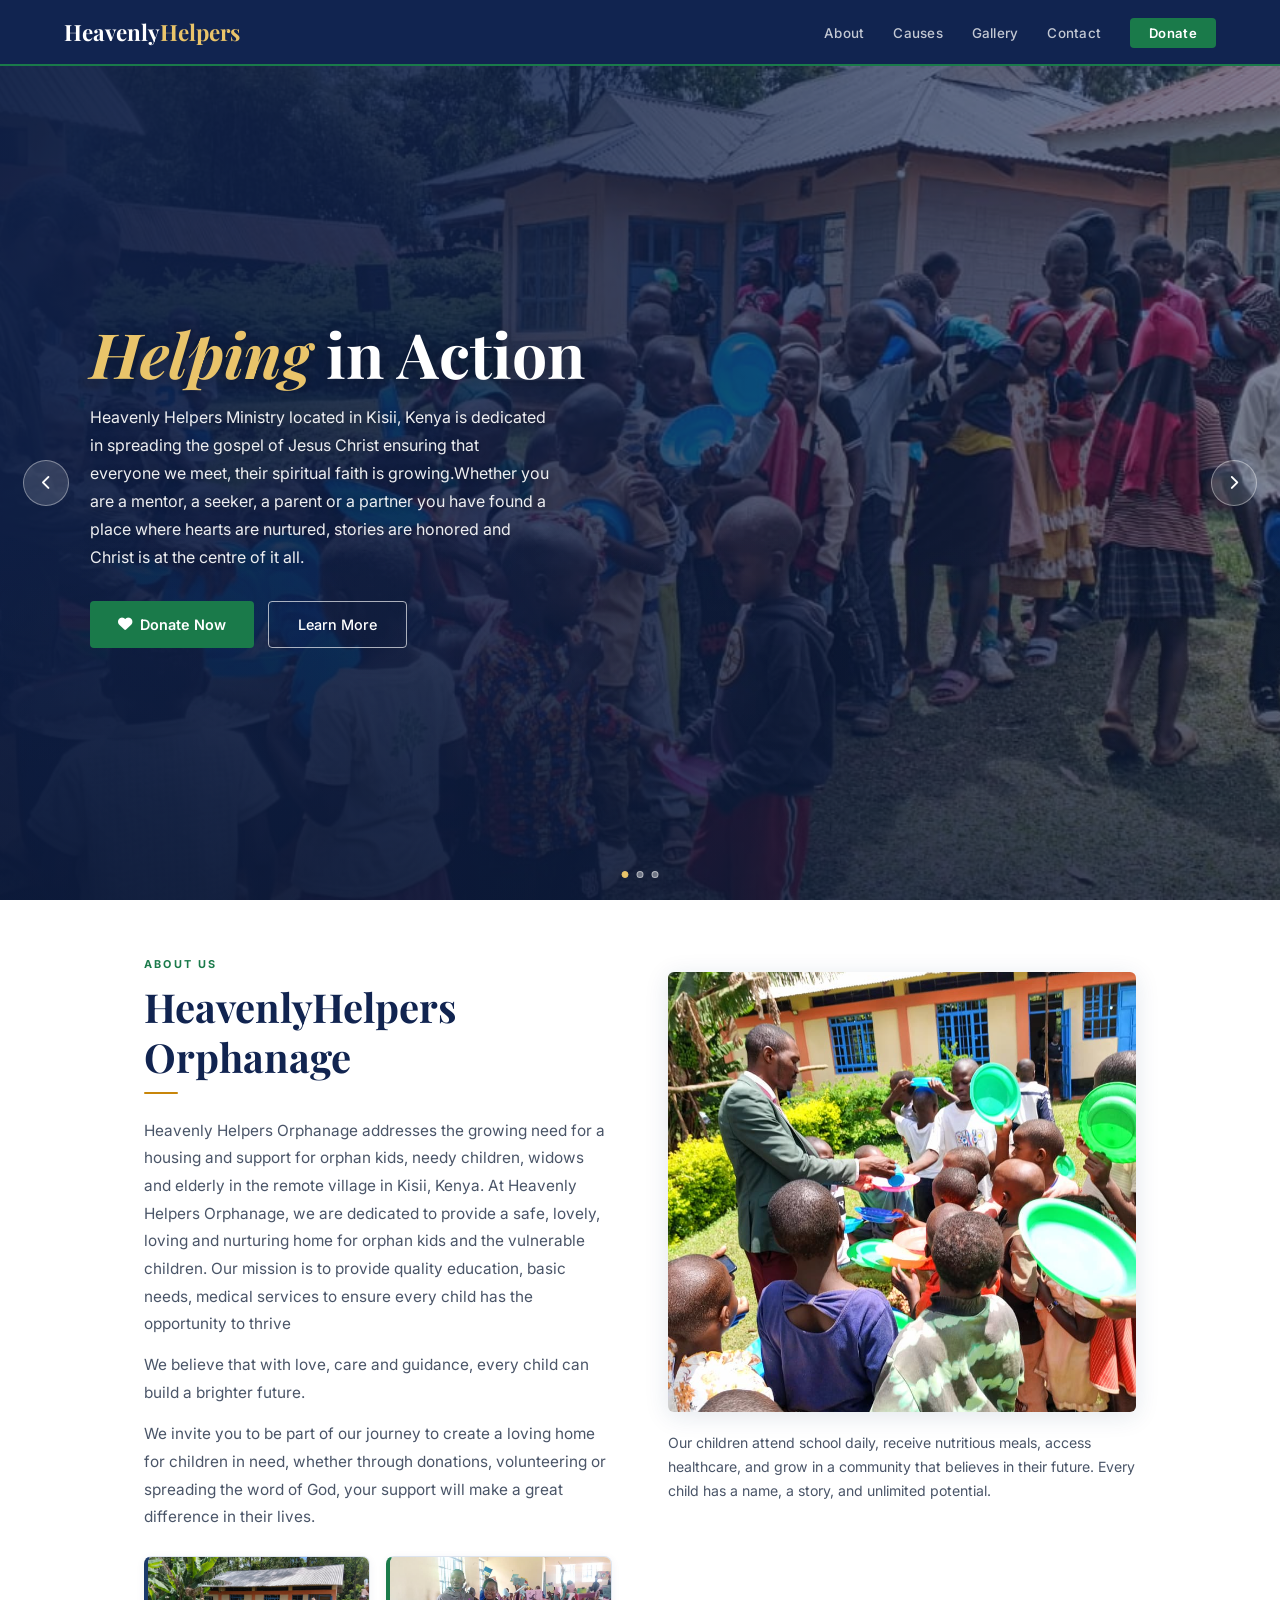
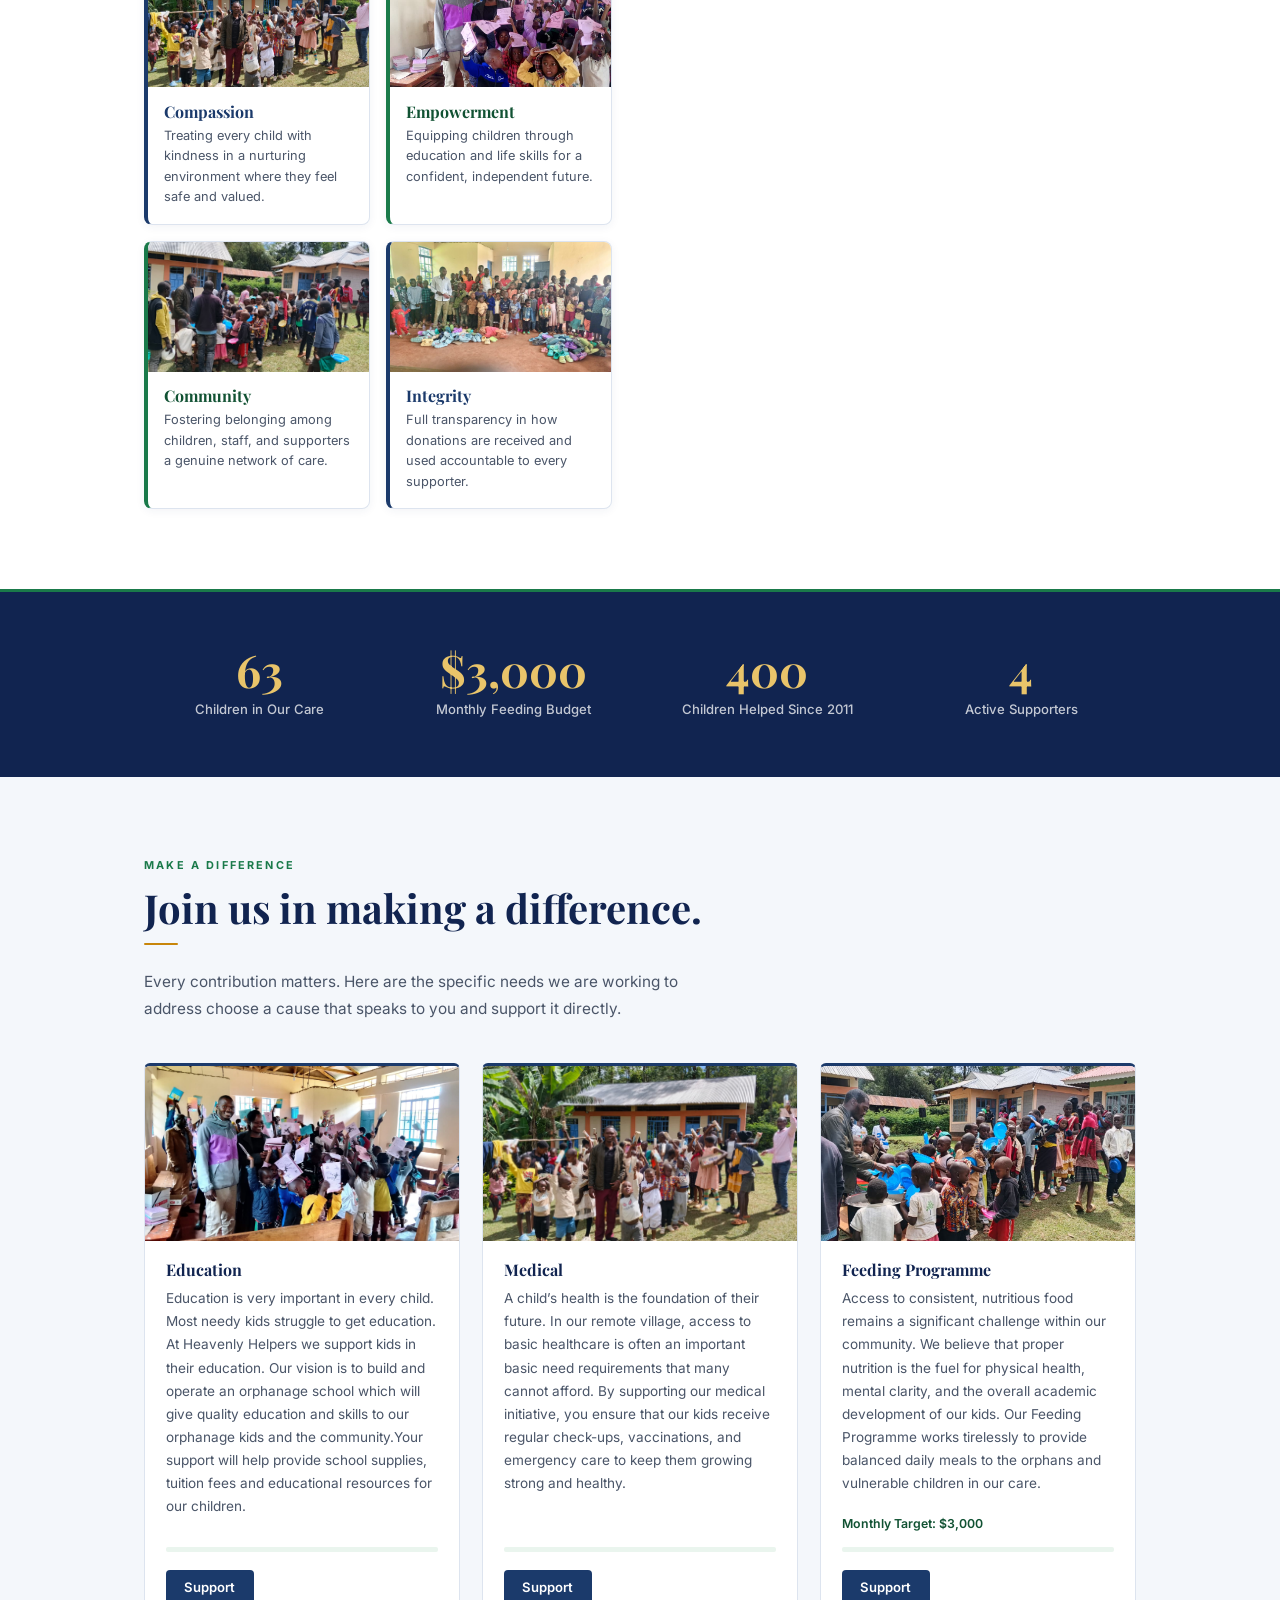
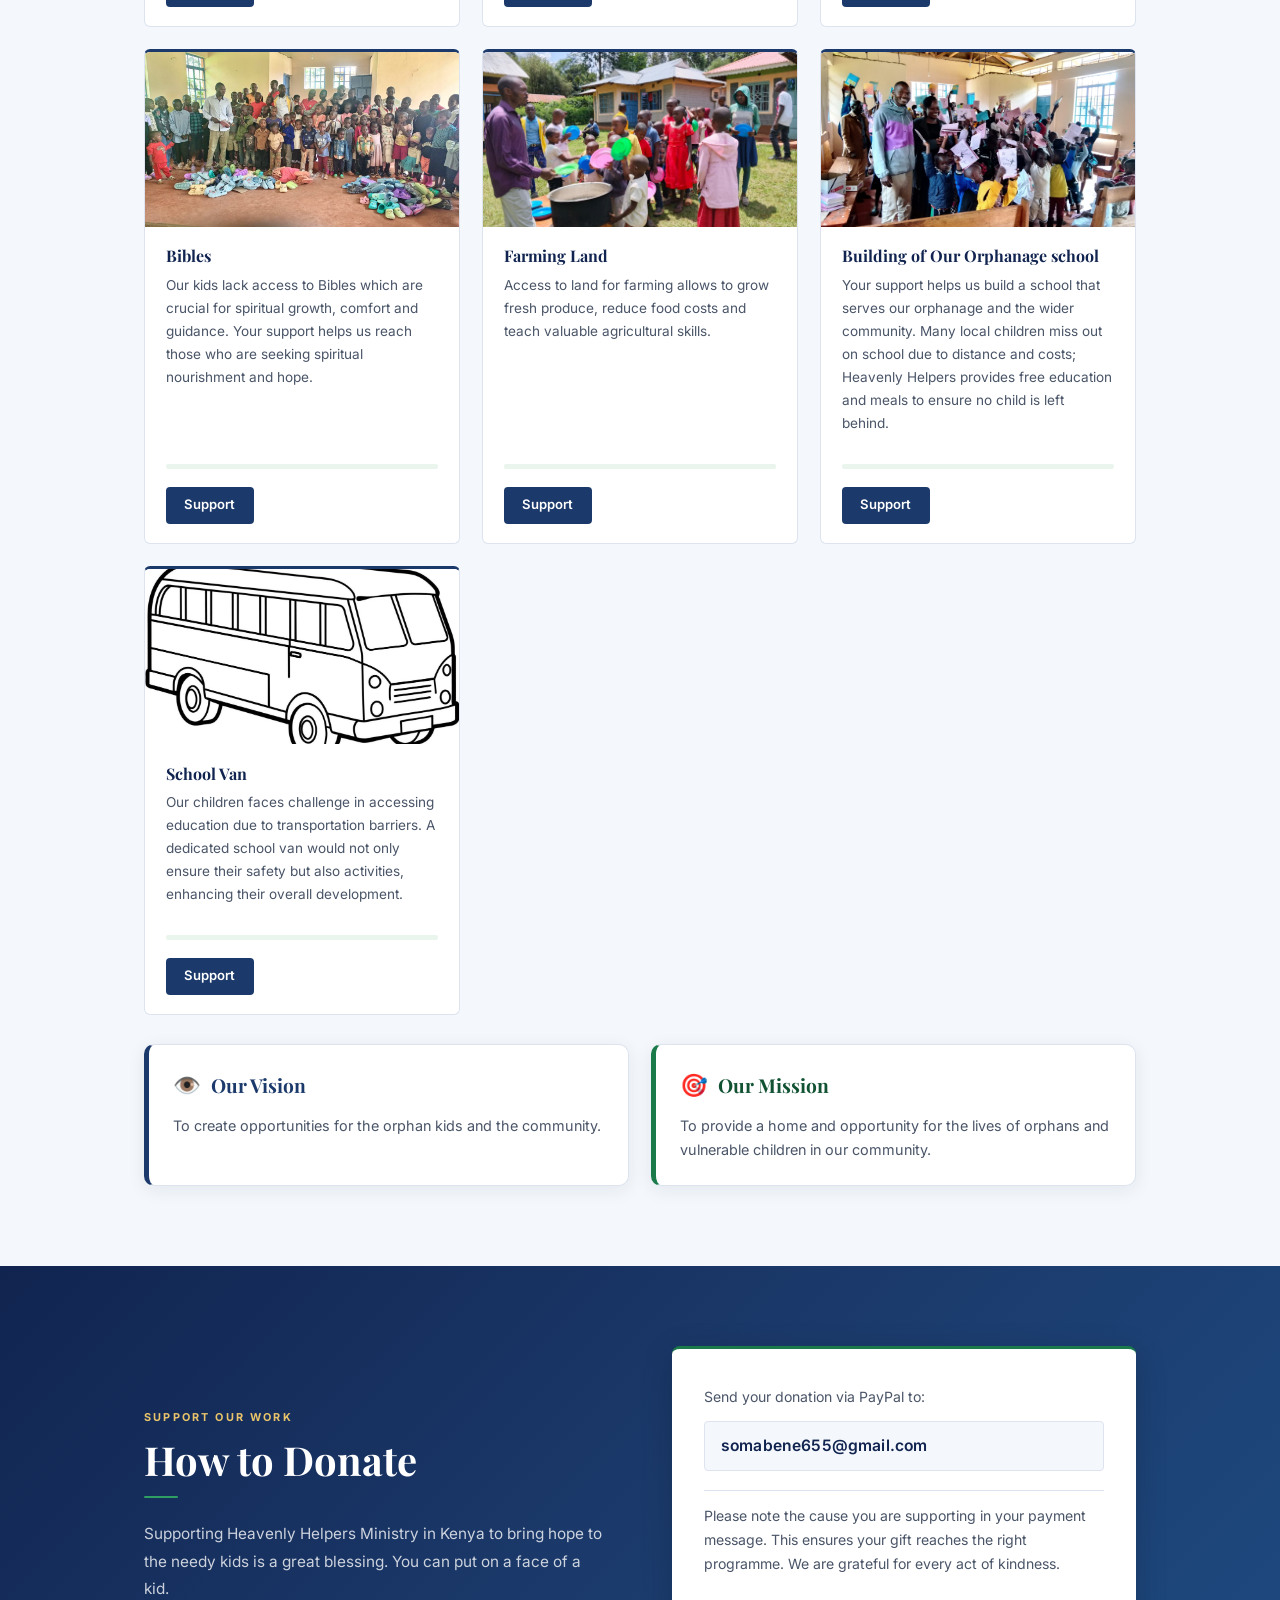
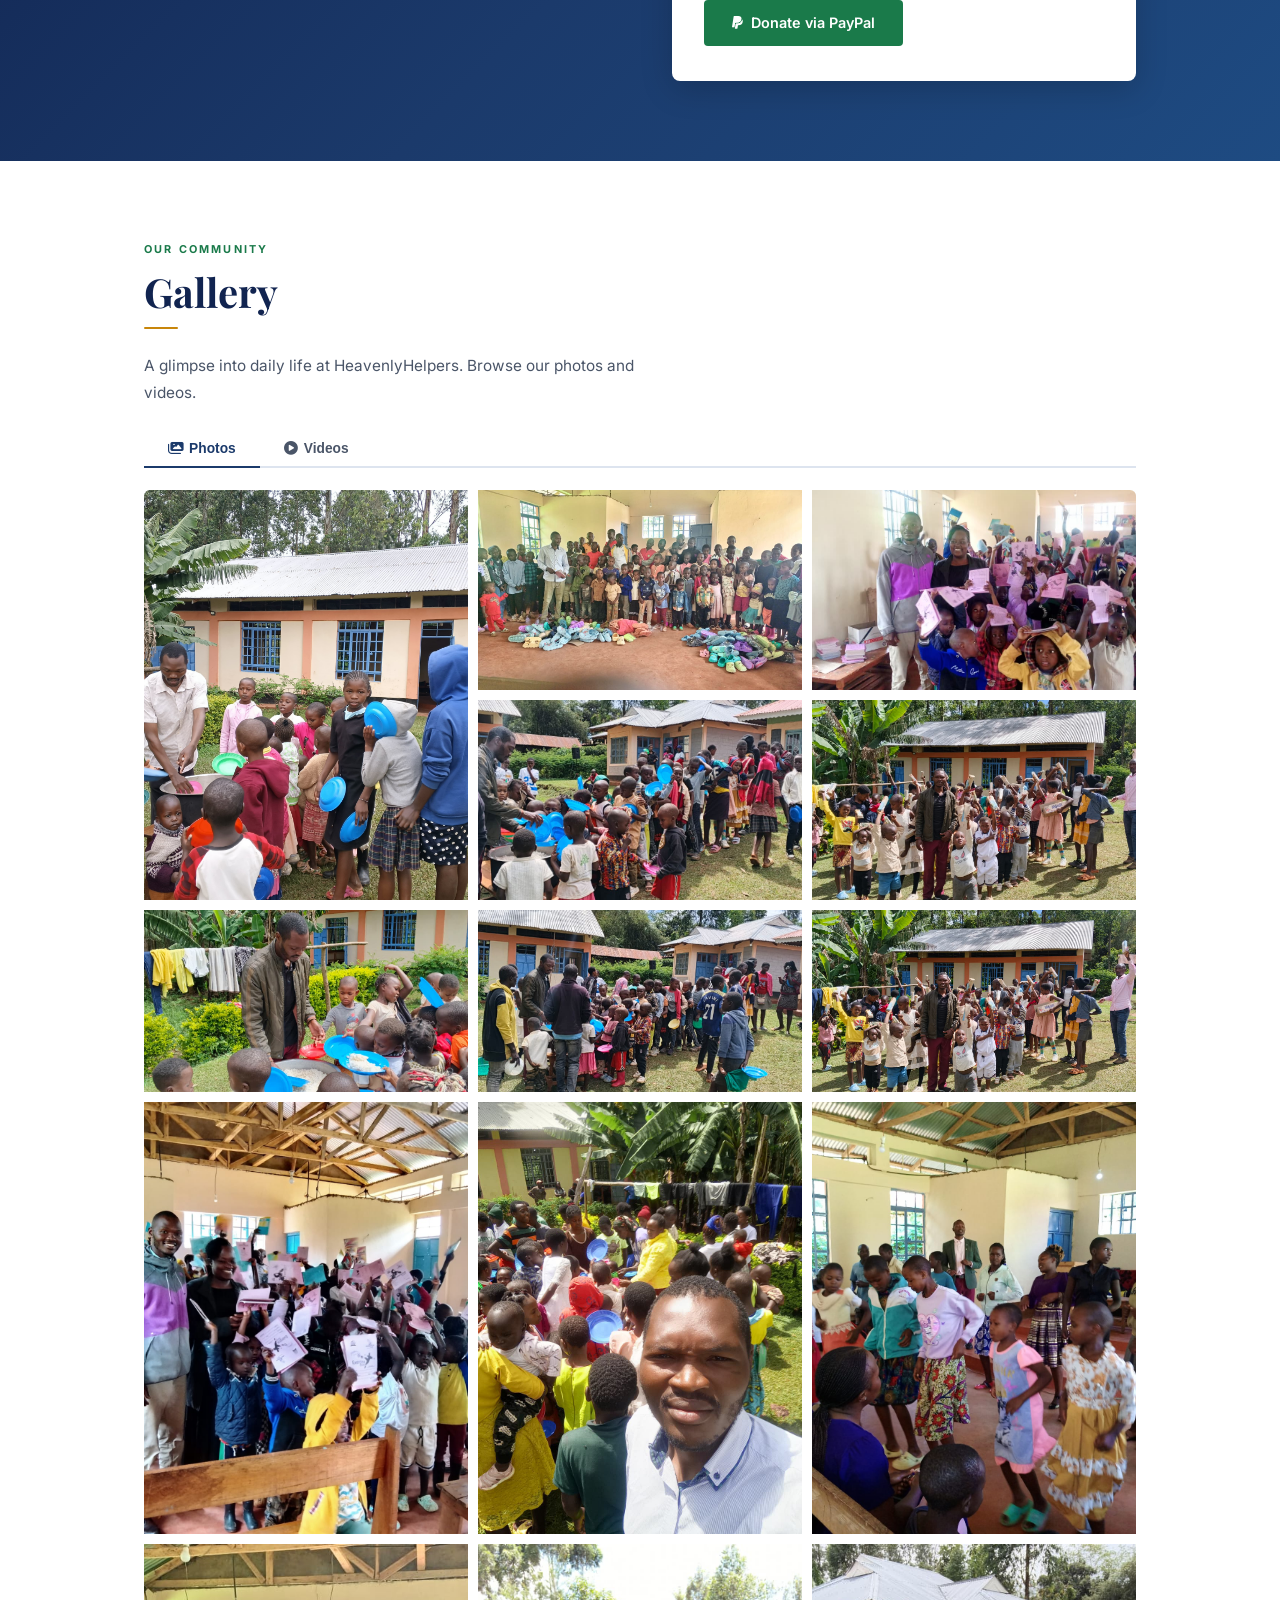
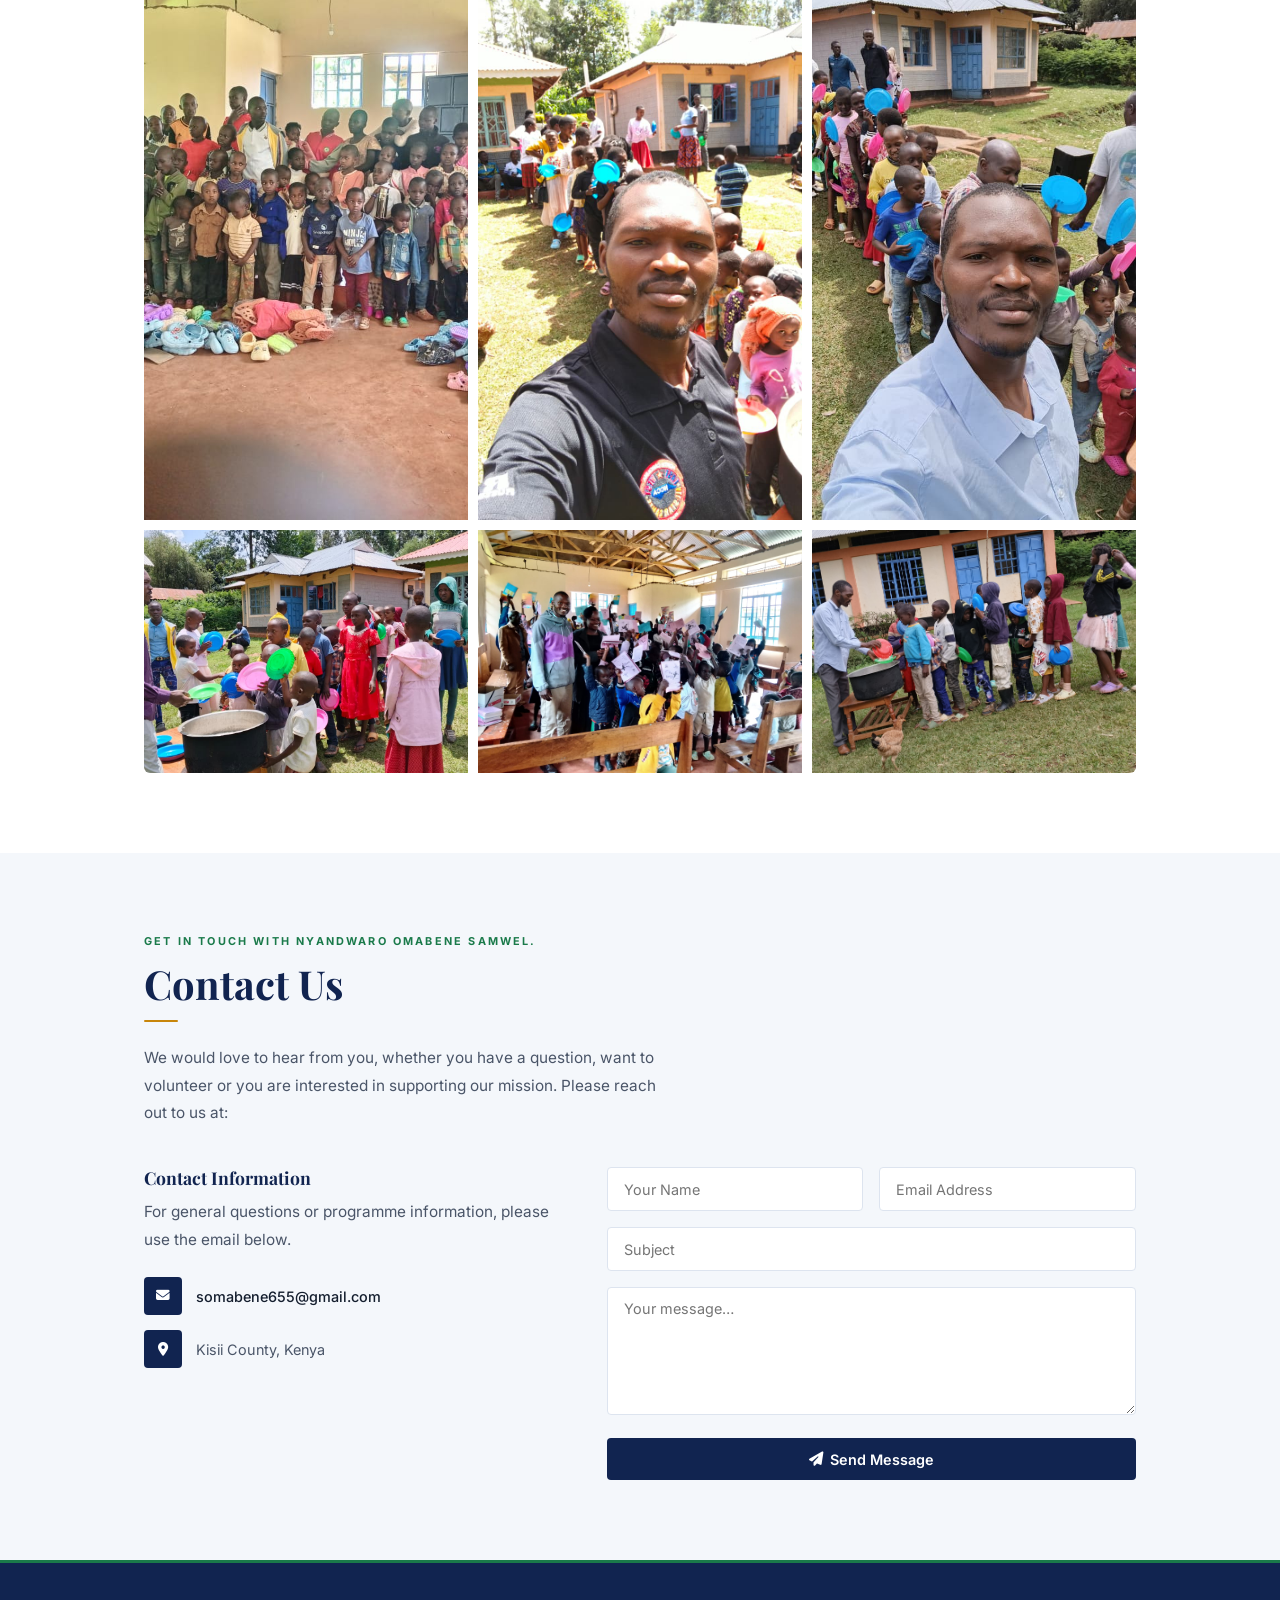
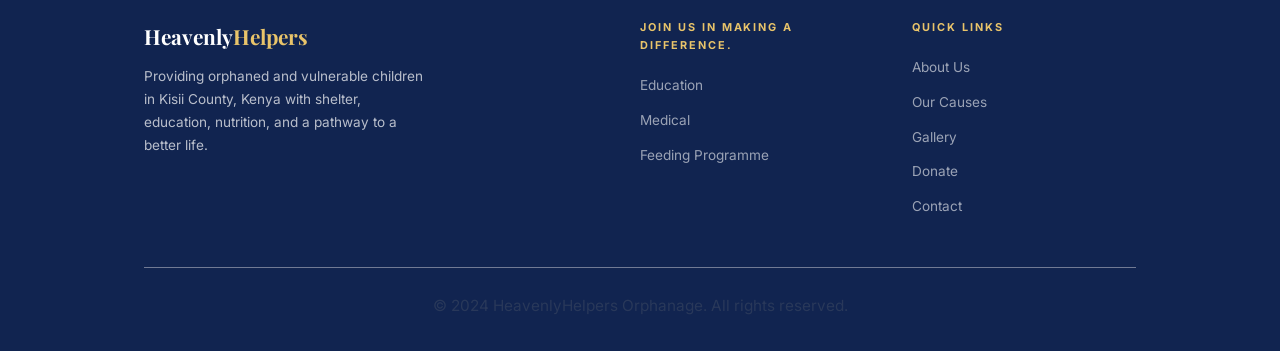
==== commit d9a12232: "Update index.html" ====
--- a/index.html
+++ b/index.html
@@ -574,7 +574,7 @@
      <div class="ft-brand">
   <span class="ft-name">Heavenly<span>Helpers</span></span>
   <p style="color:#fff;">
-    Providing orphaned and vulnerable children in Kisii County, Kenya with shelter, education, nutrition, and a pathway to a better life since 2011.
+    Providing orphaned and vulnerable children in Kisii County, Kenya with shelter, education, nutrition, and a pathway to a better life.
   </p>
 </div>
       <div class="ft-col">
@@ -643,7 +643,7 @@
 /* ── CAUSES ─────────────────────────── */
 const causes = [
   {t:'Education', d:'Education is very important in every child. Most needy kids struggle to get education. At Heavenly Helpers we support kids in their education. Our vision is to build and operate an orphanage school which will give quality education and skills to our orphanage kids and the community.Your support will help provide school supplies, tuition fees and educational resources for our children.', img:'img/Edu.jpeg'},
-  {t:'Medical',       d:'A child’s health is the foundation of their future. In our remote village, access to basic healthcare is often a luxury that many cannot afford. By supporting our medical initiative, you ensure that our kids receive regular check-ups, vaccinations, and emergency care to keep them growing strong and healthy.',  img:'img/6.jpeg'},
+  {t:'Medical',       d:'A child’s health is the foundation of their future. In our remote village, access to basic healthcare is often an important basic need requirements that many cannot afford. By supporting our medical initiative, you ensure that our kids receive regular check-ups, vaccinations, and emergency care to keep them growing strong and healthy.',  img:'img/6.jpeg'},
   {t:'Feeding Programme', d:'Access to consistent, nutritious food remains a significant challenge within our community. We believe that proper nutrition is the fuel for physical health, mental clarity, and the overall academic development of our kids. Our Feeding Programme works tirelessly to provide balanced daily meals to the orphans and vulnerable children in our care.', tgt:'$3,000',  img:'img/feed.jpeg'},
   {t:'Bibles', d:'Our kids lack access to Bibles which are crucial for spiritual growth, comfort and guidance. Your support helps us reach those who are seeking spiritual nourishment and hope.',  img:'img/15.jpeg'},
   {t:'Farming Land', d:'Access to land for farming allows to grow fresh produce, reduce food costs and teach valuable agricultural skills.',  img:'img/18.jpeg'},
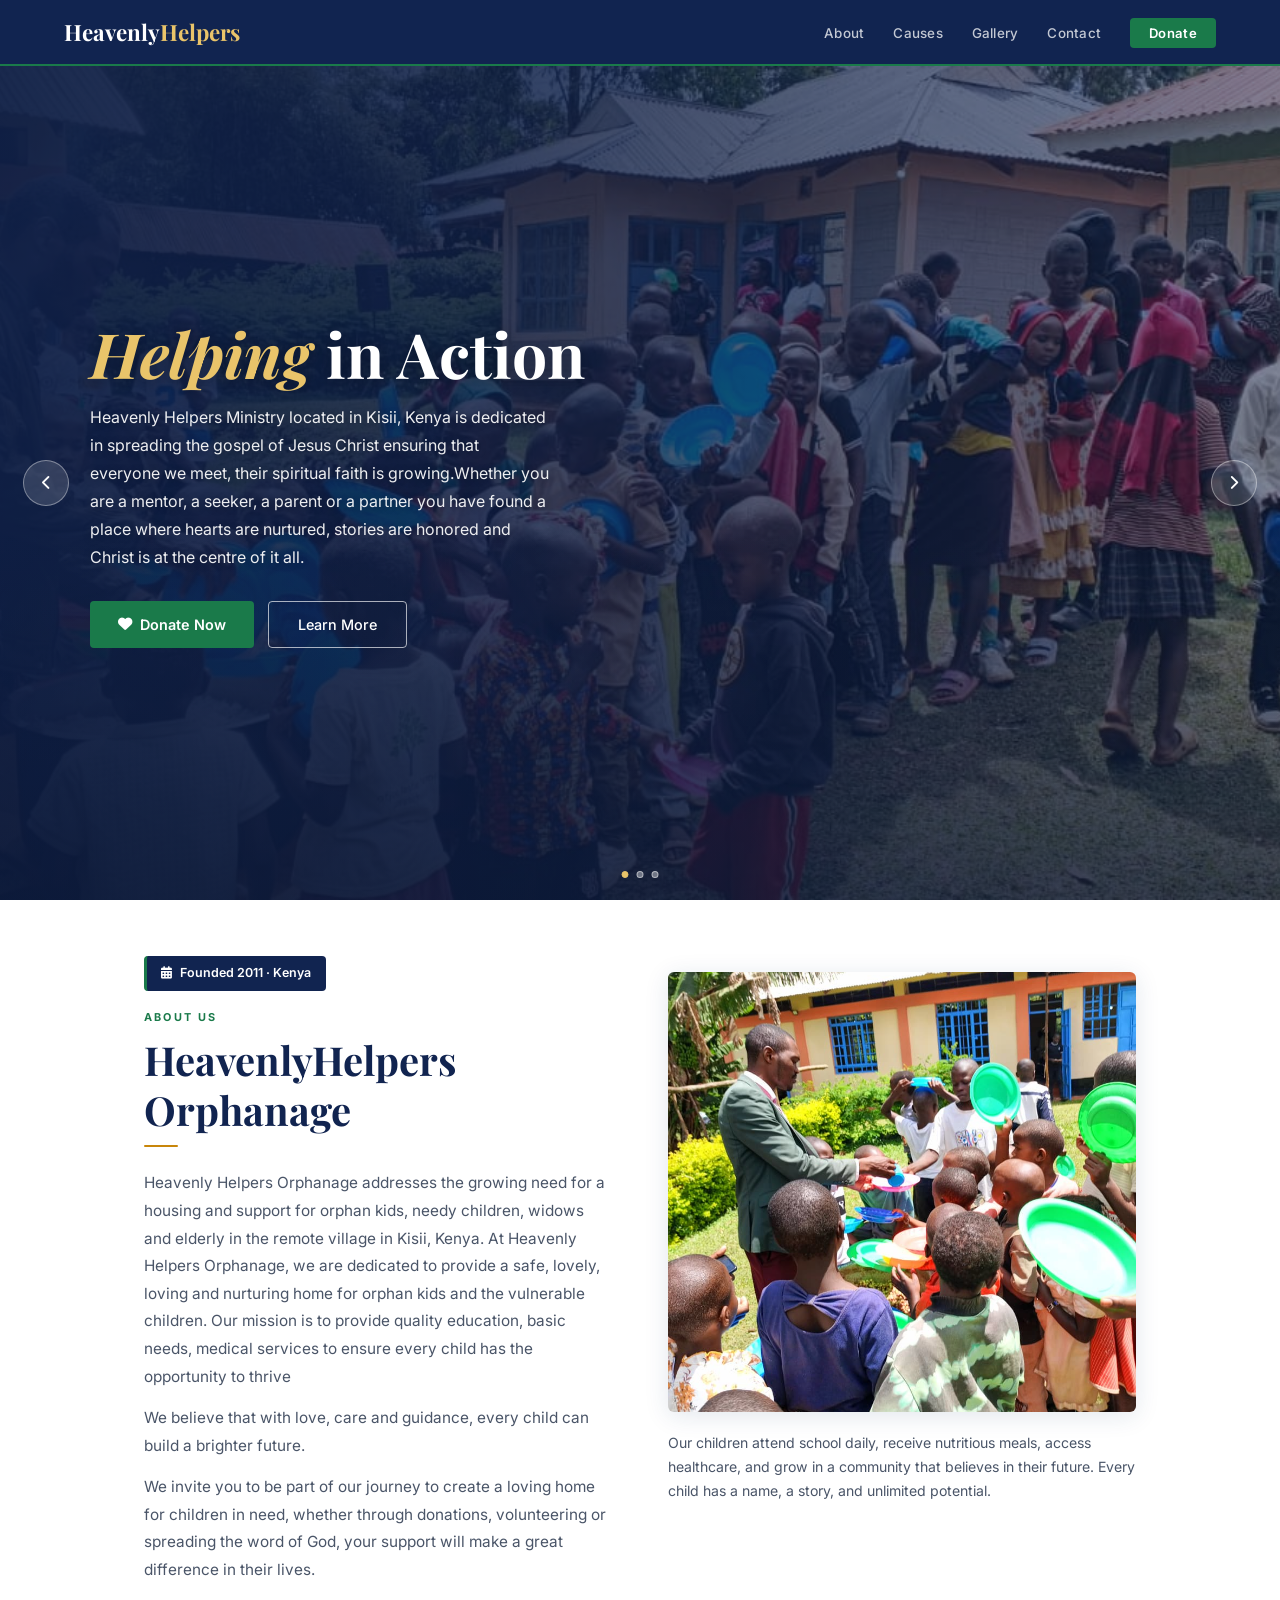
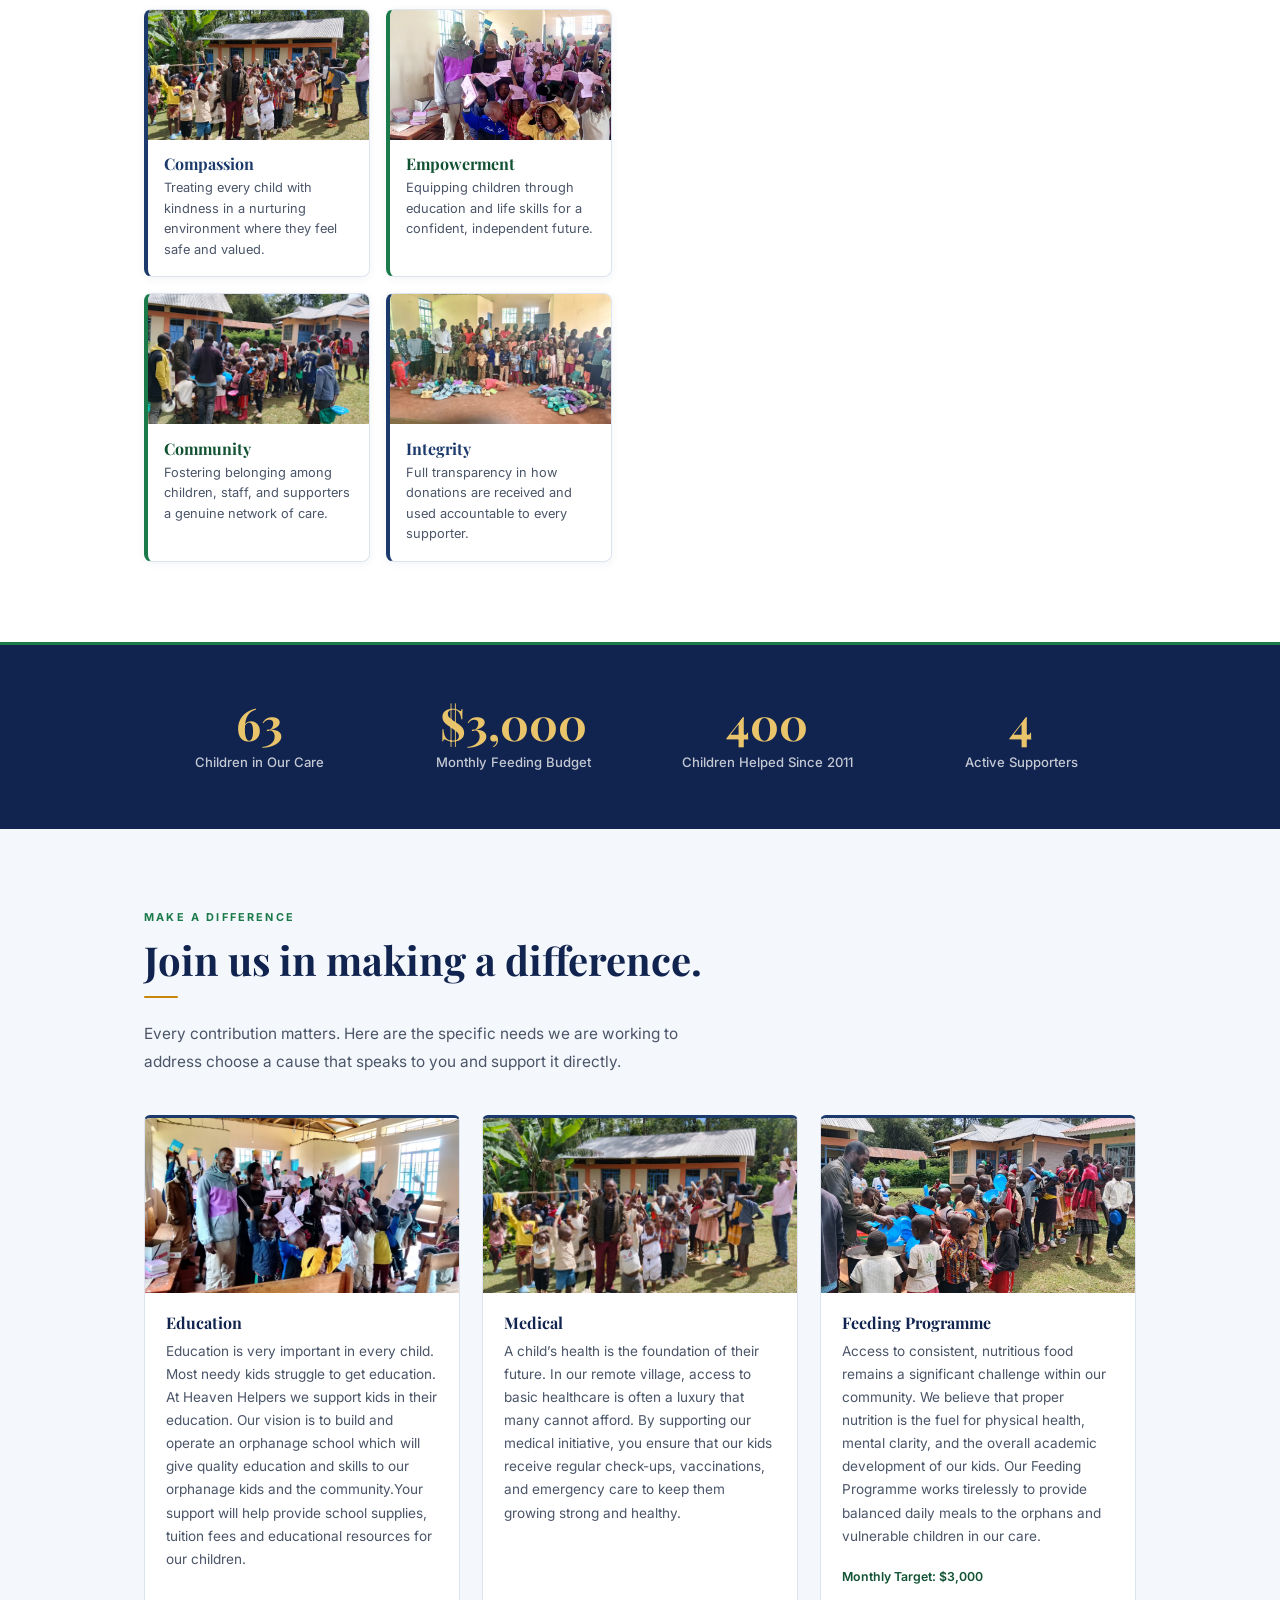
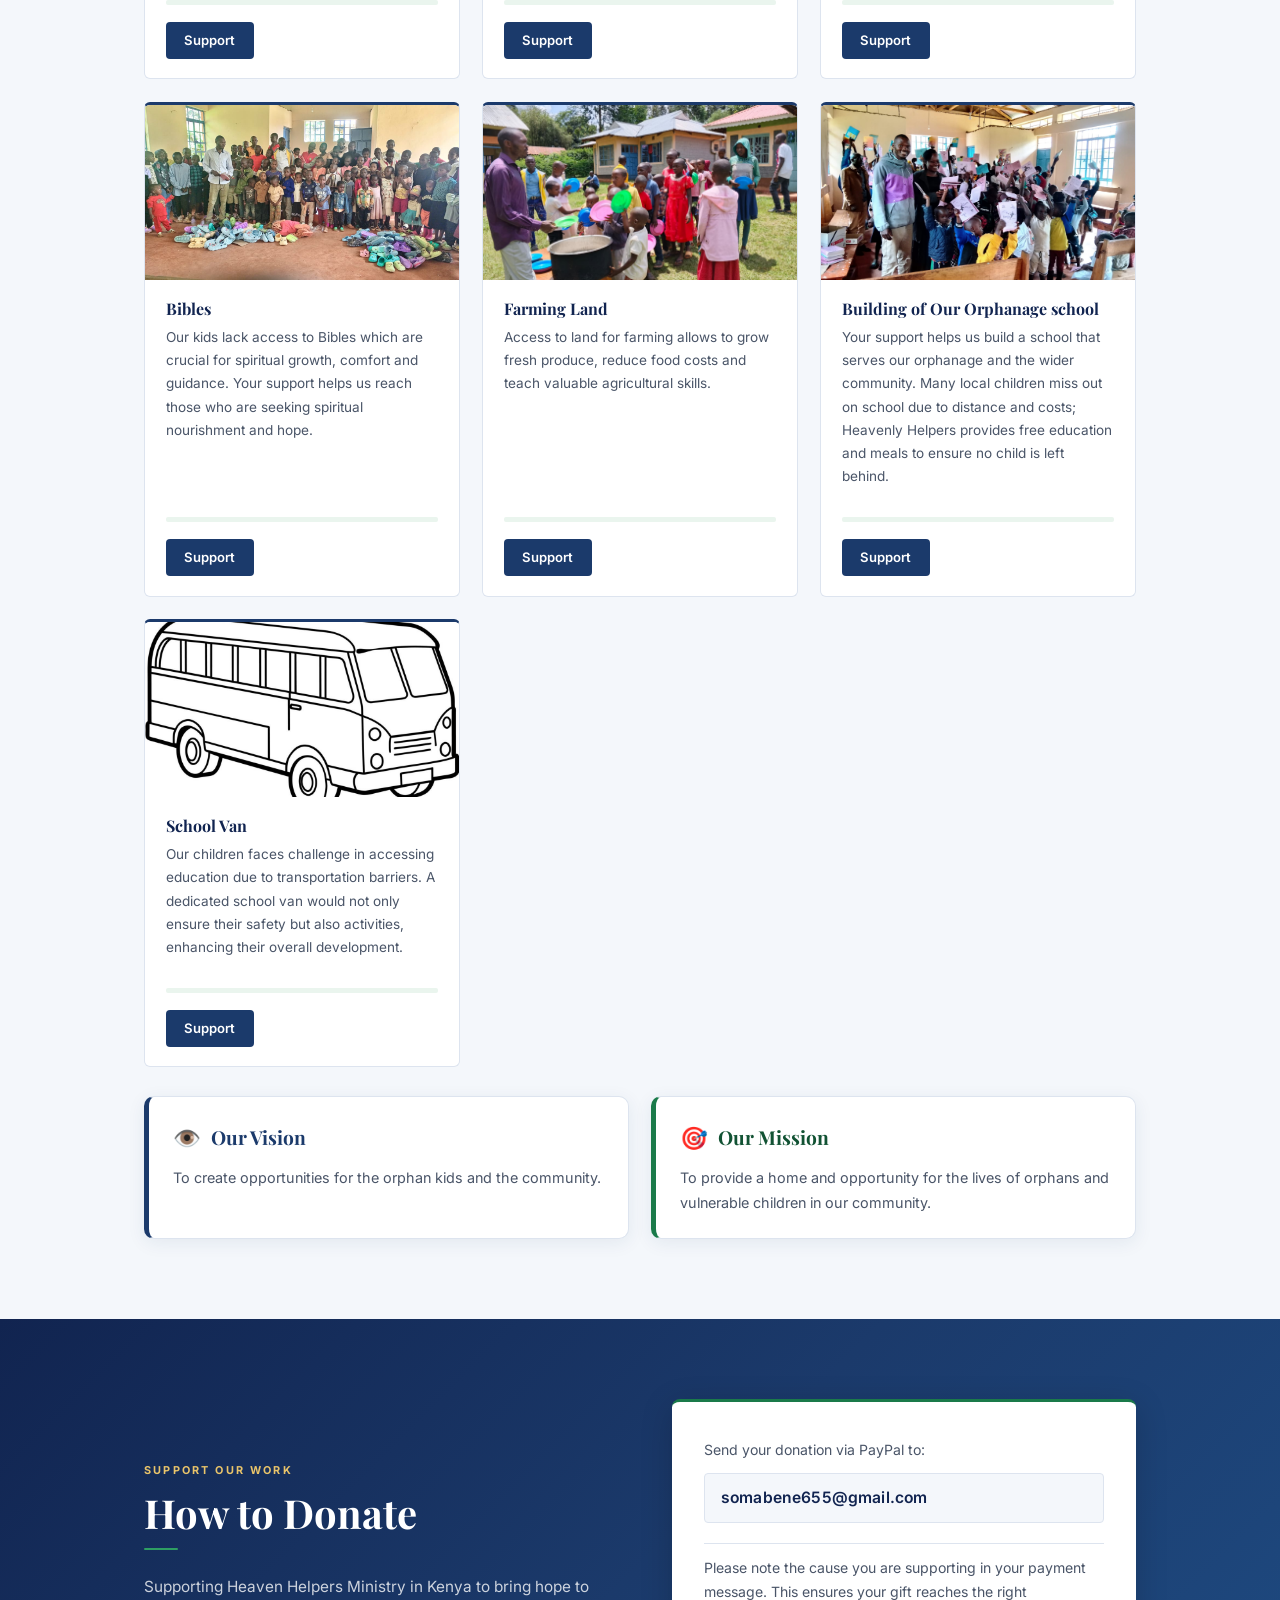
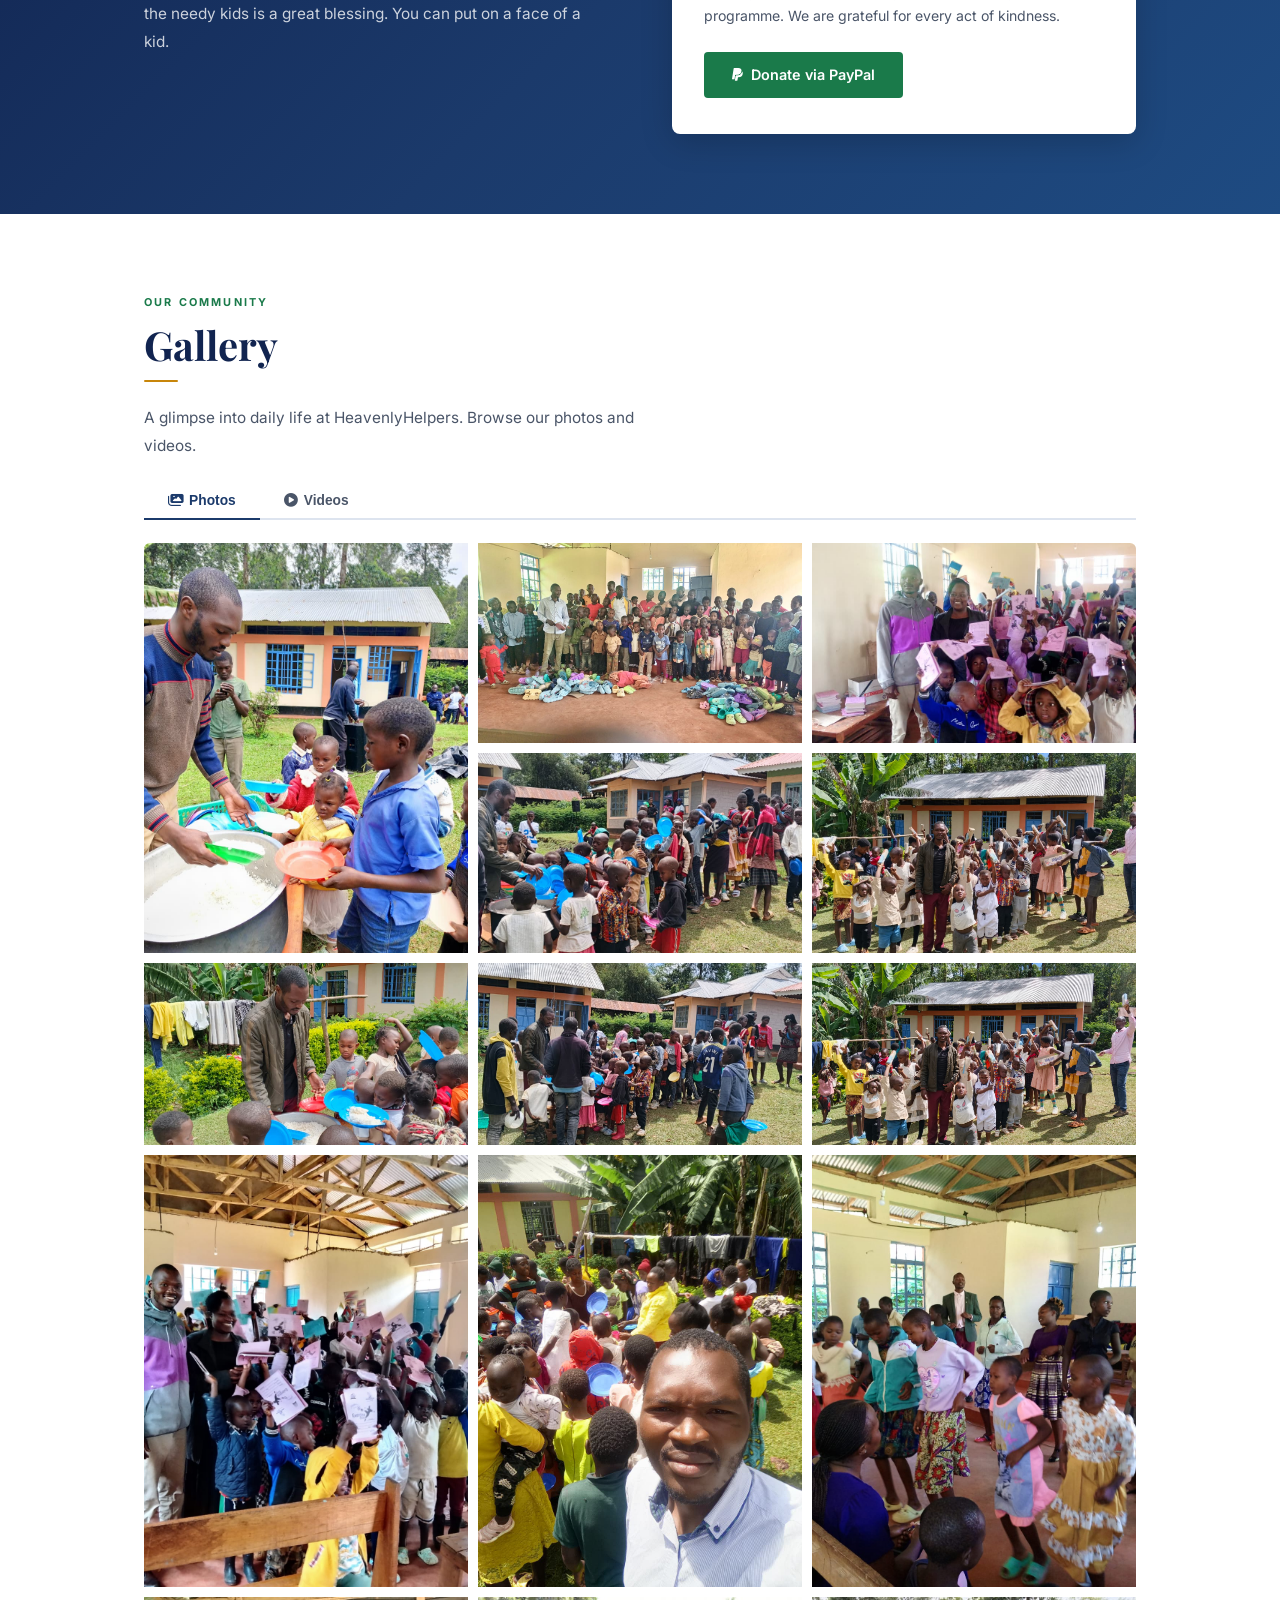
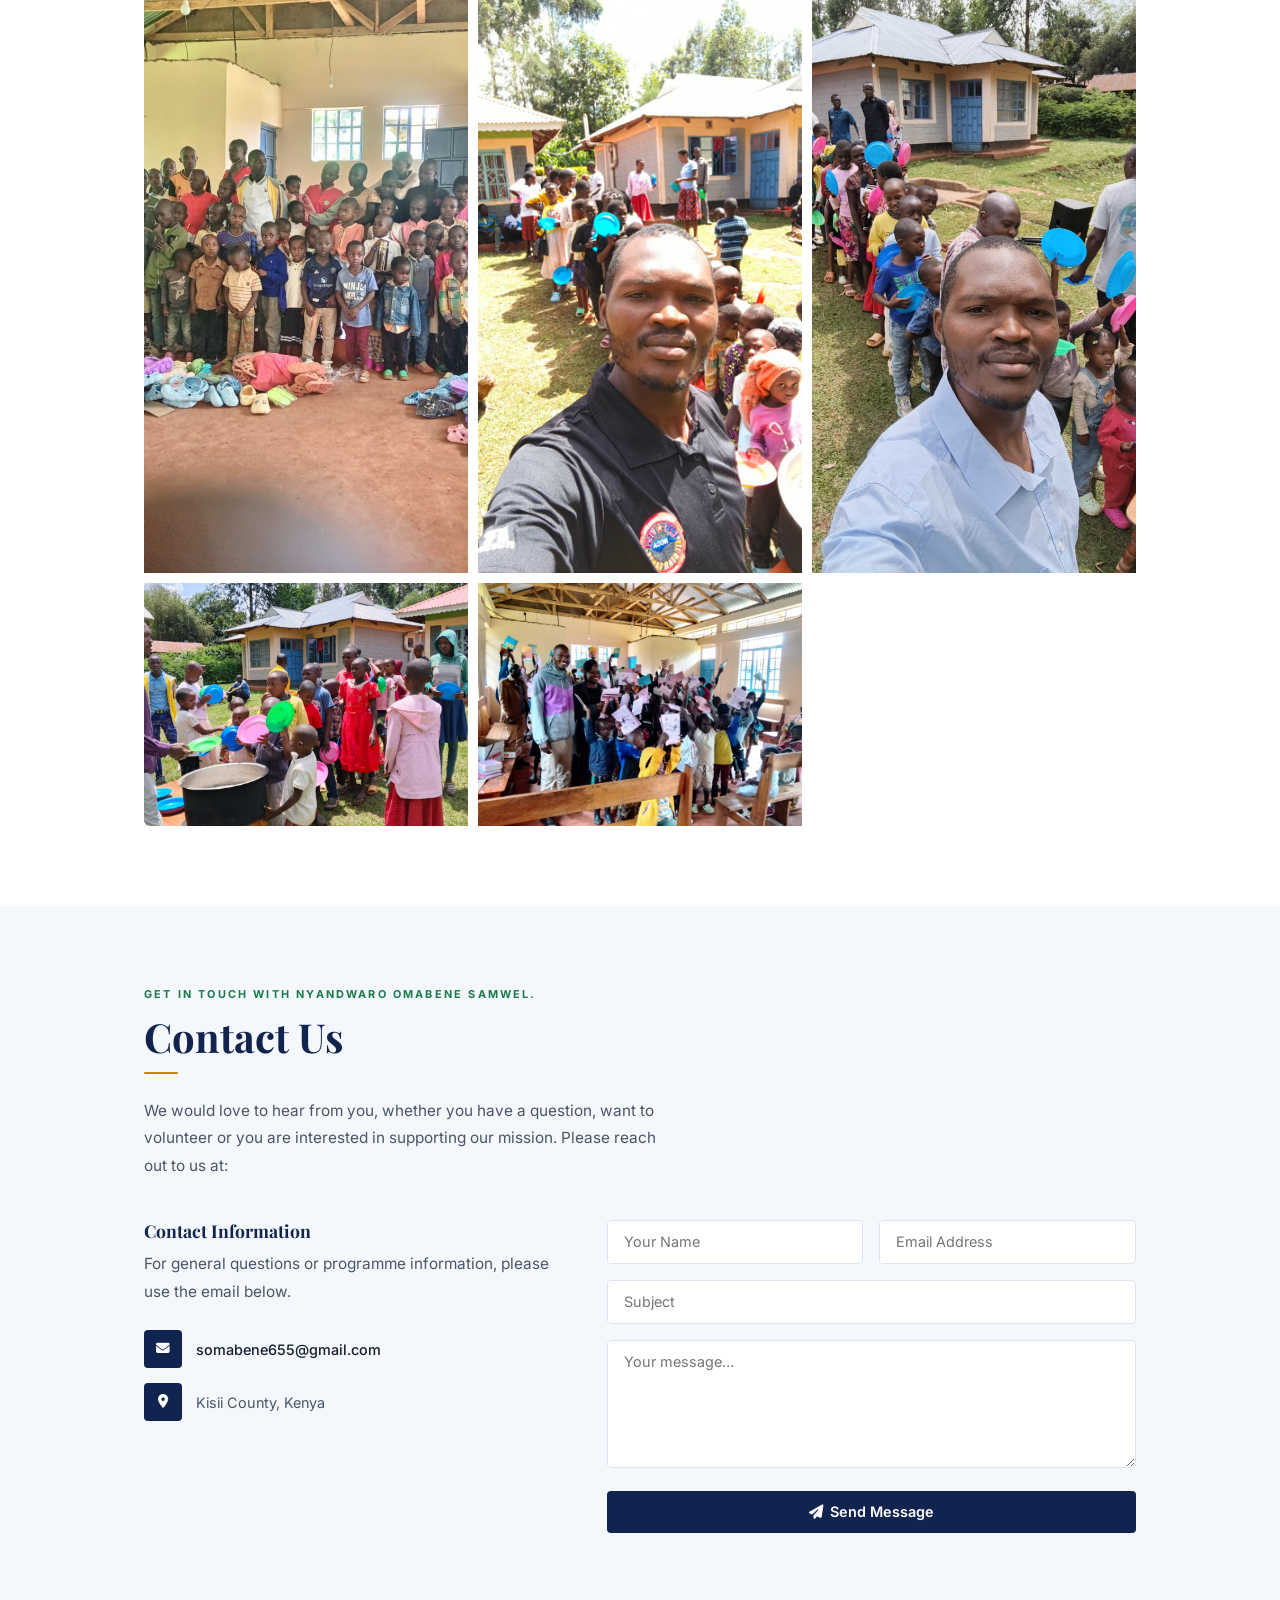
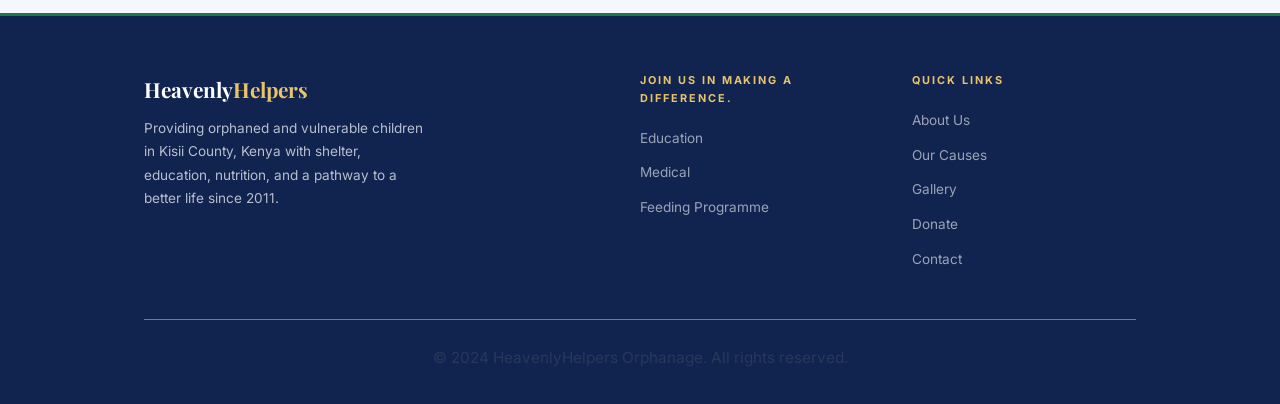
==== commit 70247255: "Add files via upload" ====
--- a/index.html
+++ b/index.html
@@ -81,6 +81,7 @@
     <div class="about-content">
       <!-- Left: copy + value cards -->
       <div class="reveal">
+        <span class="est-tag"><i class="fas fa-calendar-alt"></i> Founded 2011 · Kenya</span>
         <span class="lbl">About Us</span>
         <h2>HeavenlyHelpers Orphanage</h2>
         <div class="rule"></div>
@@ -193,7 +194,7 @@
         <span class="lbl">Support Our Work</span>
         <h2>How to Donate</h2>
         <div class="rule"></div>
-        <p>Supporting Heavenly Helpers Ministry in Kenya to bring hope to the needy kids is a great blessing. You can put on a face of a kid.</p>
+        <p>Supporting Heaven Helpers Ministry in Kenya to bring hope to the needy kids is a great blessing. You can put on a face of a kid.</p>
       </div>
       <div class="don-box reveal">
         <p>Send your donation via PayPal to:</p>
@@ -221,7 +222,7 @@
     <!-- PHOTOS -->
     <div class="g-panel on" id="panel-photos">
       <div class="photos-grid">
-        <div class="g-cell reveal"><img src="img/G1.jpg" alt="Children"/><div class="g-ov"><i class="fas fa-expand-alt"></i></div></div>
+        <div class="g-cell reveal"><img src="img/G1.jpeg" alt="Children"/><div class="g-ov"><i class="fas fa-expand-alt"></i></div></div>
         <div class="g-cell reveal"><img src="img/13.jpeg" alt="Education"/><div class="g-ov"><i class="fas fa-expand-alt"></i></div></div>
         <div class="g-cell reveal"><img src="img/11.jpeg" alt="Community"/><div class="g-ov"><i class="fas fa-expand-alt"></i></div></div>
         <div class="g-cell reveal"><img src="img/feed.jpeg" alt="Classroom"/><div class="g-ov"><i class="fas fa-expand-alt"></i></div></div>
@@ -237,7 +238,6 @@
         <div class="g-cell reveal"><img src="img/17.jpeg" alt="Water"/><div class="g-ov"><i class="fas fa-expand-alt"></i></div></div>
         <div class="g-cell reveal"><img src="img/18.jpeg" alt="Water"/><div class="g-ov"><i class="fas fa-expand-alt"></i></div></div>
         <div class="g-cell reveal"><img src="img/Edu.jpeg" alt="Water"/><div class="g-ov"><i class="fas fa-expand-alt"></i></div></div>
-        <div class="g-cell reveal"><img src="img/las.jpg" alt="Water"/><div class="g-ov"><i class="fas fa-expand-alt"></i></div></div>
 
       </div>
     </div>
@@ -249,25 +249,12 @@
      <div class="vid-item reveal">
       <div class="vid-thumb">
         <video controls width="100%" height="100%">
-          <source src="vid/v5.mp4" type="video/mp4">
-          Your browser does not support the video tag.
-        </video>
-      </div>
-      <div class="vid-info">
-        <h4>HeavenlyHelpers Kids Ministry</h4>
-        <p>Singing</p>
-      </div>
-    </div>
-
-       <div class="vid-item reveal">
-      <div class="vid-thumb">
-        <video controls width="100%" height="100%">
-          <source src="vid/34.mp4" type="video/mp4">
-          Your browser does not support the video tag.
-        </video>
-      </div>
-      <div class="vid-info">
-        <h4>Life at HeavenlyHelpers Orphanage</h4>
+          <source src="vid/21.mp4" type="video/mp4">
+          Your browser does not support the video tag.
+        </video>
+      </div>
+      <div class="vid-info">
+        <h4>Life at HeavenlyHelpers</h4>
         <p>Meals Time Sharing</p>
       </div>
     </div>
@@ -275,12 +262,12 @@
      <div class="vid-item reveal">
       <div class="vid-thumb">
         <video controls width="100%" height="100%">
-          <source src="vid/21.mp4" type="video/mp4">
-          Your browser does not support the video tag.
-        </video>
-      </div>
-      <div class="vid-info">
-        <h4>Life at HeavenlyHelpers Orphanage</h4>
+          <source src="vid/22.mp4" type="video/mp4">
+          Your browser does not support the video tag.
+        </video>
+      </div>
+      <div class="vid-info">
+        <h4>Life at HeavenlyHelpers</h4>
         <p>Meals Time Sharing</p>
       </div>
     </div>
@@ -288,26 +275,13 @@
      <div class="vid-item reveal">
       <div class="vid-thumb">
         <video controls width="100%" height="100%">
-          <source src="vid/22.mp4" type="video/mp4">
-          Your browser does not support the video tag.
-        </video>
-      </div>
-      <div class="vid-info">
-        <h4>Life at HeavenlyHelpers Orphanage</h4>
-        <p>Meals Time Sharing</p>
-      </div>
-    </div>
-
-     <div class="vid-item reveal">
-      <div class="vid-thumb">
-        <video controls width="100%" height="100%">
           <source src="vid/23.mp4" type="video/mp4">
           Your browser does not support the video tag.
         </video>
       </div>
       <div class="vid-info">
-        <h4>Life at HeavenlyHelpers Orphanage</h4>
-        <p>Meals Time Sharing</p>
+        <h4>Life at HeavenlyHelpers</h4>
+        <p>Meals Time</p>
       </div>
     </div>
 
@@ -319,7 +293,7 @@
         </video>
       </div>
       <div class="vid-info">
-        <h4>HeavenlyHelpers ministry in market</h4>
+        <h4>HeavenlyHelpers In Market</h4>
         <p>The Revival at the Market</p>
       </div>
     </div>
@@ -332,7 +306,7 @@
         </video>
       </div>
       <div class="vid-info">
-        <h4>HeavenlyHelpers ministry in market</h4>
+        <h4>HeavenlyHelpers In Market</h4>
         <p>The Revival at the Market</p>
       </div>
     </div>
@@ -345,8 +319,8 @@
         </video>
       </div>
       <div class="vid-info">
-        <h4>HeavenlyHelpers kids ministry</h4>
-        <p>Singing</p>
+        <h4>HeavenlyHelpers kids Ministry</h4>
+        <p>Singing time</p>
       </div>
     </div>
 
@@ -358,8 +332,8 @@
         </video>
       </div>
       <div class="vid-info">
-        <h4>HeavenlyHelpers ministry</h4>
-        <p>Praise and Worship</p>
+        <h4>HeavenlyHelpers kids Ministry</h4>
+        <p>Instrumentals singing</p>
       </div>
     </div>
 
@@ -371,8 +345,8 @@
         </video>
       </div>
       <div class="vid-info">
-        <h4>HeavenlyHelpers kids ministry</h4>
-        <p>Singing</p>
+        <h4>HeavenlyHelpers kids Ministry</h4>
+        <p>Singing Time</p>
       </div>
     </div>
 
@@ -384,8 +358,8 @@
         </video>
       </div>
       <div class="vid-info">
-        <h4>Life at HeavenlyHelpers Orphanage</h4>
-        <p>Meals Time Sharing </p>
+        <h4>HeavenlyHelpers kids Ministry</h4>
+        <p>Meals Time </p>
       </div>
     </div>
 
@@ -397,8 +371,8 @@
         </video>
       </div>
       <div class="vid-info">
-        <h4>Heavenly Helpers Ministry</h4>
-        <p>Surppoting kids with school materials</p>
+        <h4>HeavenlyHelpers kids Ministry</h4>
+        <p>Books Giving </p>
       </div>
     </div>
 
@@ -410,34 +384,8 @@
         </video>
       </div>
       <div class="vid-info">
-        <h4>Life at HeavenlyHelpers Orphanage</h4>
-        <p>Meals Time Sharing</p>
-      </div>
-    </div>
-
-     <div class="vid-item reveal">
-      <div class="vid-thumb">
-        <video controls width="100%" height="100%">
-          <source src="vid/32.mp4" type="video/mp4">
-          Your browser does not support the video tag.
-        </video>
-      </div>
-      <div class="vid-info">
-        <h4>Life at HeavenlyHelpers Orphanage</h4>
-        <p>Meals Time Sharing</p>
-      </div>
-    </div>
-
-     <div class="vid-item reveal">
-      <div class="vid-thumb">
-        <video controls width="100%" height="100%">
-          <source src="vid/33.mp4" type="video/mp4">
-          Your browser does not support the video tag.
-        </video>
-      </div>
-      <div class="vid-info">
-        <h4>Life at HeavenlyHelpers Orphanage</h4>
-        <p>Meals Time Sharing</p>
+        <h4>HeavenlyHelpers kids Ministry</h4>
+        <p>Meals Time</p>
       </div>
     </div>
 
@@ -464,8 +412,8 @@
         </video>
       </div>
       <div class="vid-info">
-        <h4>Life at HeavenlyHelpers Orphanage</h4>
-        <p>Meals Time Sharing</p>
+        <h4>Life at HeavenlyHelpers</h4>
+        <p>Surppoting our kids with school writing materials</p>
       </div>
     </div>
 
@@ -478,8 +426,8 @@
         </video>
       </div>
       <div class="vid-info">
-        <h4>HeavenlyHelpers Ministry</h4>
-        <p>Singing Time</p>
+        <h4>Life at HeavenlyHelpers</h4>
+        <p>Sharing Singing Sessions</p>
       </div>
     </div>
 
@@ -492,7 +440,7 @@
         </video>
       </div>
       <div class="vid-info">
-        <h4>Life at HeavenlyHelpers Orphanage</h4>
+        <h4>Life at HeavenlyHelpers</h4>
         <p>Children Sharing Outside playing grounds</p>
       </div>
     </div>
@@ -506,8 +454,8 @@
         </video>
       </div>
       <div class="vid-info">
-        <h4>HeavenlyHelpers kids minisrty</h4>
-        <p>Singing</p>
+        <h4>Singing Sessions</h4>
+        <p>See how our Singing programs impact the lives of our children daily.</p>
       </div>
     </div>
 
@@ -574,7 +522,7 @@
      <div class="ft-brand">
   <span class="ft-name">Heavenly<span>Helpers</span></span>
   <p style="color:#fff;">
-    Providing orphaned and vulnerable children in Kisii County, Kenya with shelter, education, nutrition, and a pathway to a better life.
+    Providing orphaned and vulnerable children in Kisii County, Kenya with shelter, education, nutrition, and a pathway to a better life since 2011.
   </p>
 </div>
       <div class="ft-col">
@@ -642,8 +590,8 @@
 
 /* ── CAUSES ─────────────────────────── */
 const causes = [
-  {t:'Education', d:'Education is very important in every child. Most needy kids struggle to get education. At Heavenly Helpers we support kids in their education. Our vision is to build and operate an orphanage school which will give quality education and skills to our orphanage kids and the community.Your support will help provide school supplies, tuition fees and educational resources for our children.', img:'img/Edu.jpeg'},
-  {t:'Medical',       d:'A child’s health is the foundation of their future. In our remote village, access to basic healthcare is often an important basic need requirements that many cannot afford. By supporting our medical initiative, you ensure that our kids receive regular check-ups, vaccinations, and emergency care to keep them growing strong and healthy.',  img:'img/6.jpeg'},
+  {t:'Education', d:'Education is very important in every child. Most needy kids struggle to get education. At Heaven Helpers we support kids in their education. Our vision is to build and operate an orphanage school which will give quality education and skills to our orphanage kids and the community.Your support will help provide school supplies, tuition fees and educational resources for our children.', img:'img/Edu.jpeg'},
+  {t:'Medical',       d:'A child’s health is the foundation of their future. In our remote village, access to basic healthcare is often a luxury that many cannot afford. By supporting our medical initiative, you ensure that our kids receive regular check-ups, vaccinations, and emergency care to keep them growing strong and healthy.',  img:'img/6.jpeg'},
   {t:'Feeding Programme', d:'Access to consistent, nutritious food remains a significant challenge within our community. We believe that proper nutrition is the fuel for physical health, mental clarity, and the overall academic development of our kids. Our Feeding Programme works tirelessly to provide balanced daily meals to the orphans and vulnerable children in our care.', tgt:'$3,000',  img:'img/feed.jpeg'},
   {t:'Bibles', d:'Our kids lack access to Bibles which are crucial for spiritual growth, comfort and guidance. Your support helps us reach those who are seeking spiritual nourishment and hope.',  img:'img/15.jpeg'},
   {t:'Farming Land', d:'Access to land for farming allows to grow fresh produce, reduce food costs and teach valuable agricultural skills.',  img:'img/18.jpeg'},
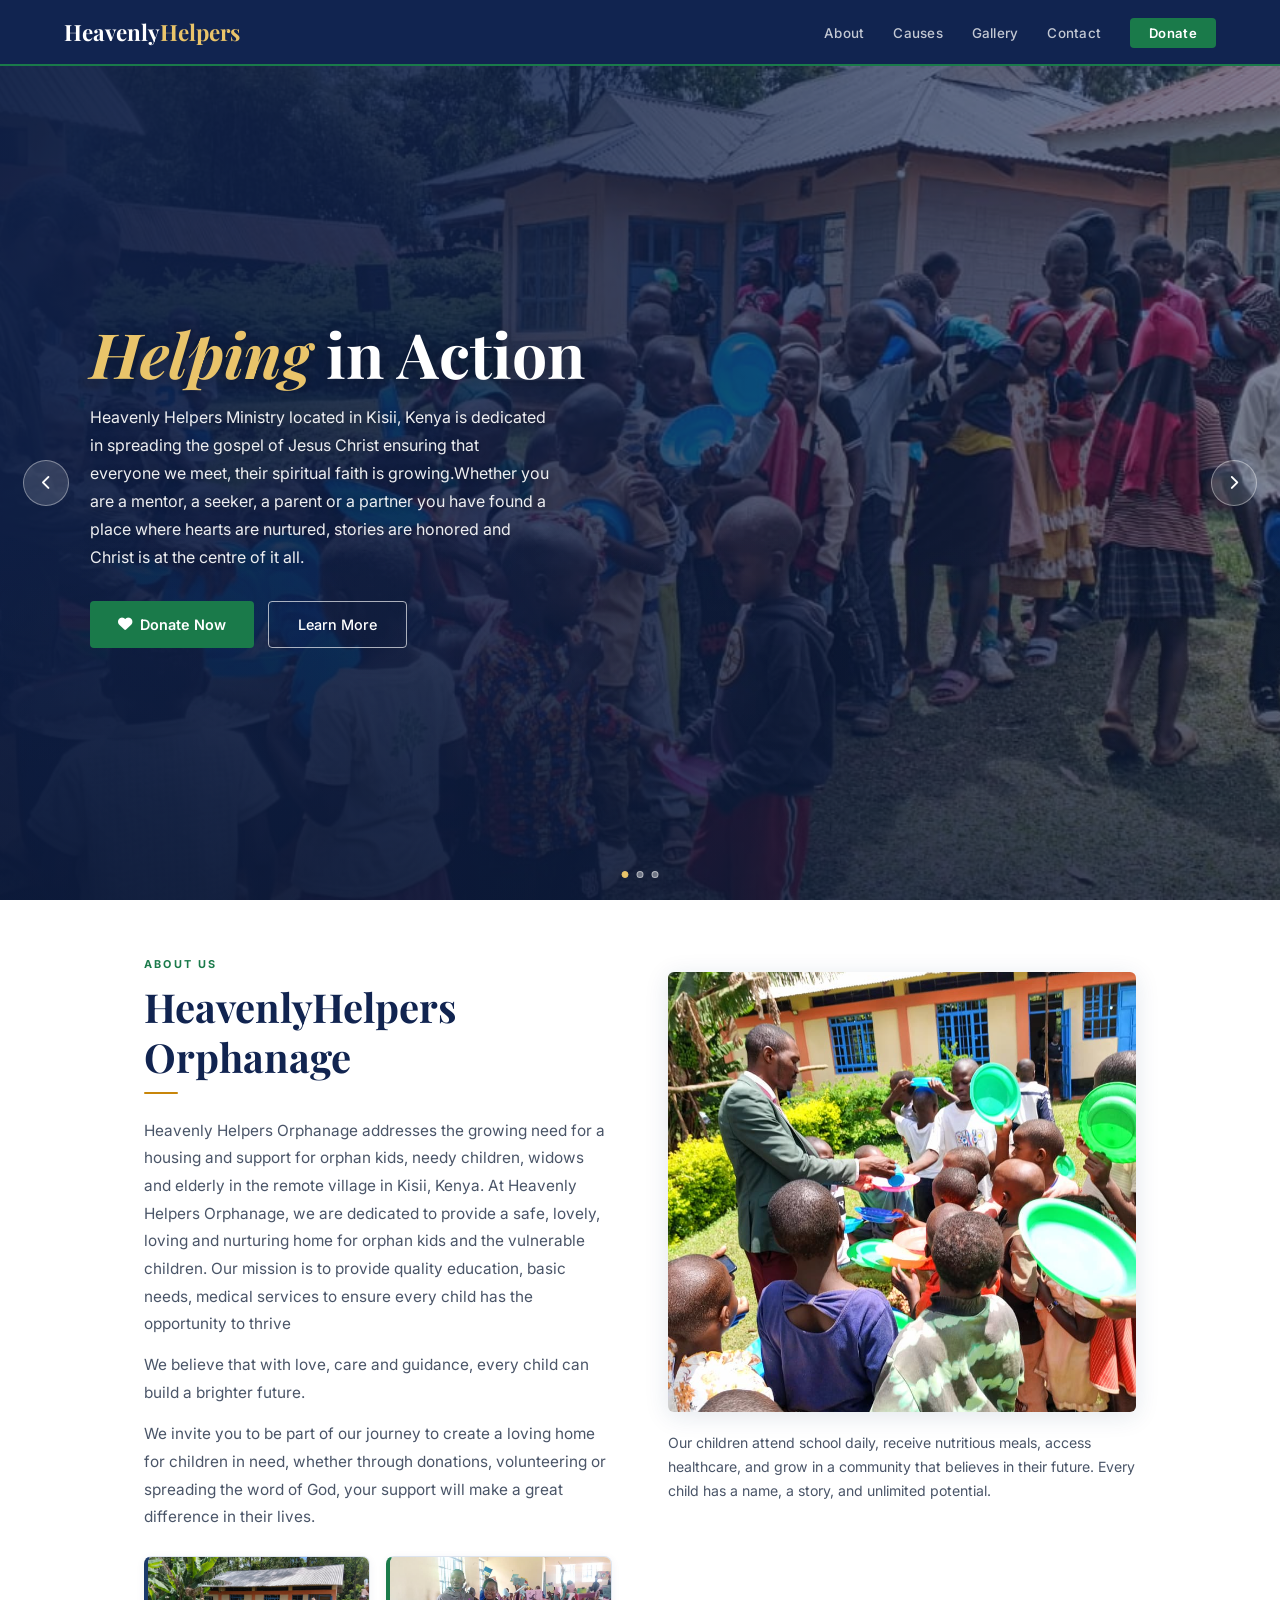
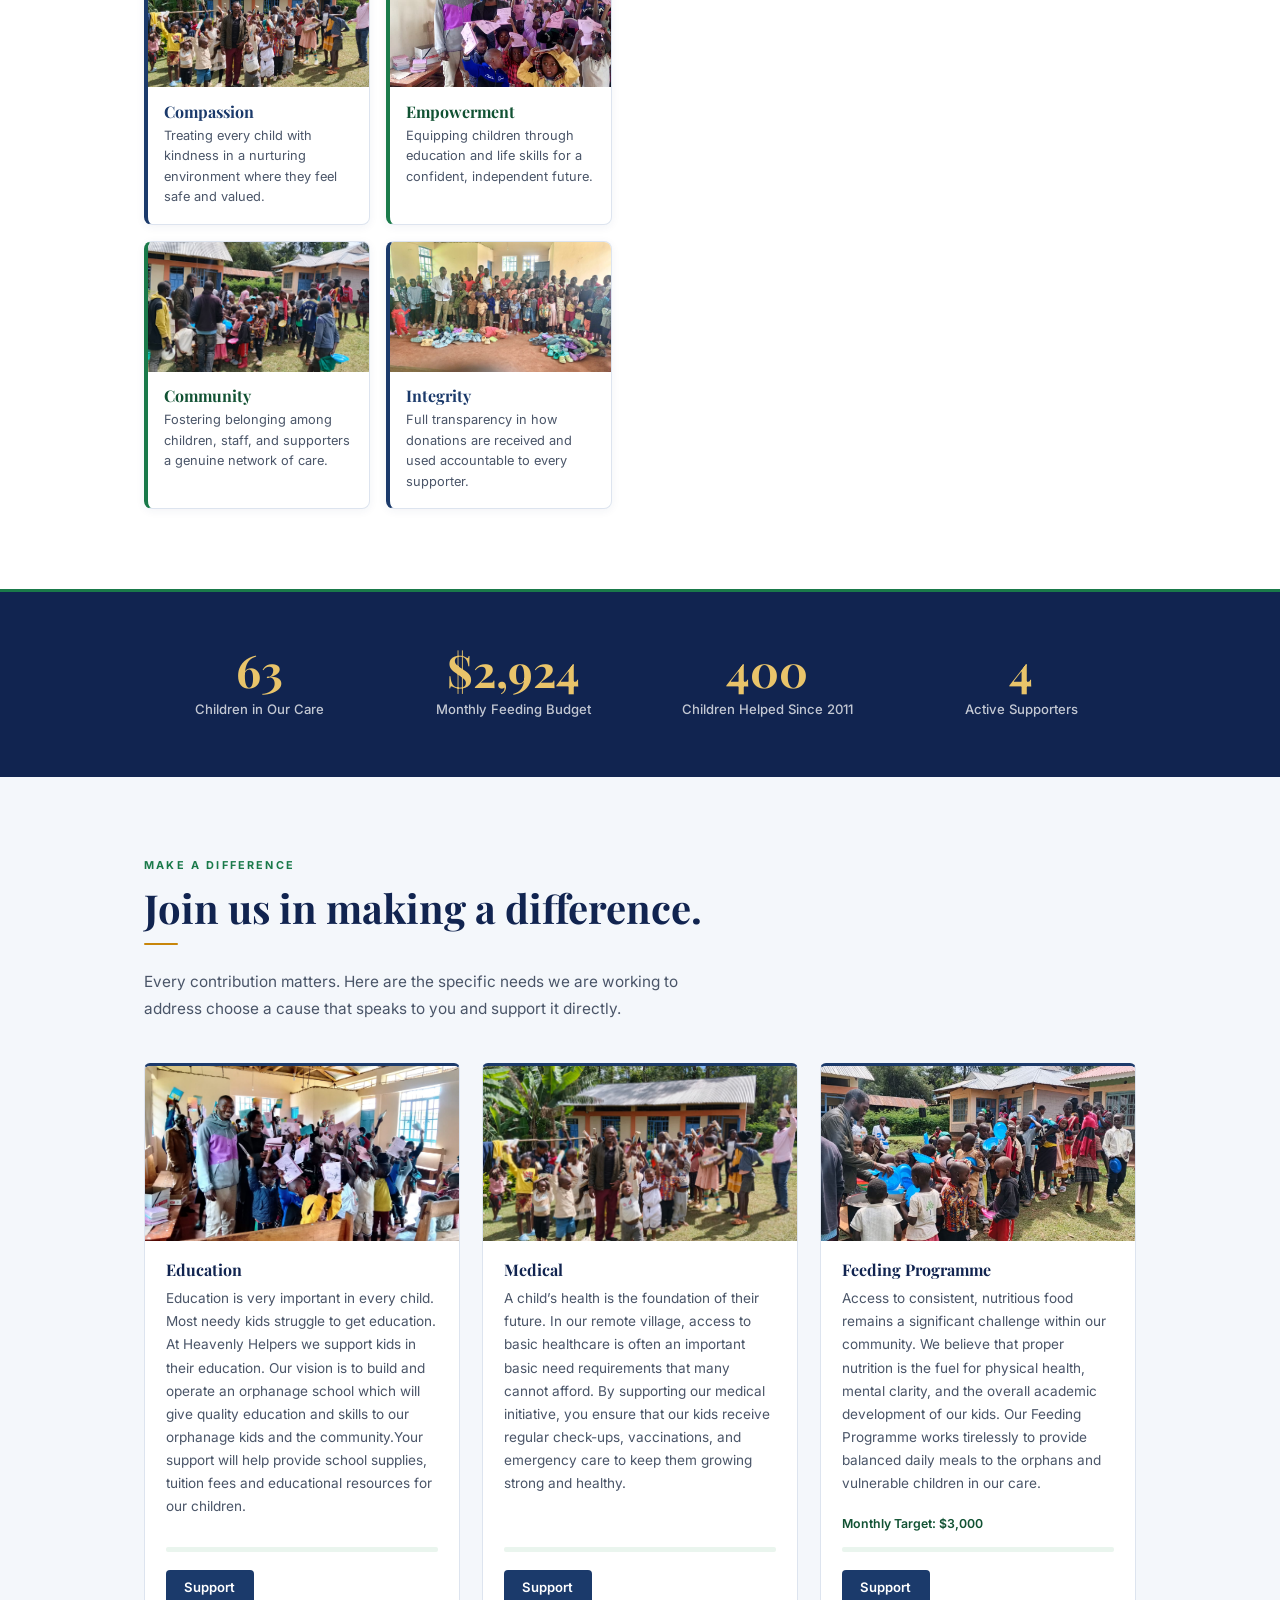
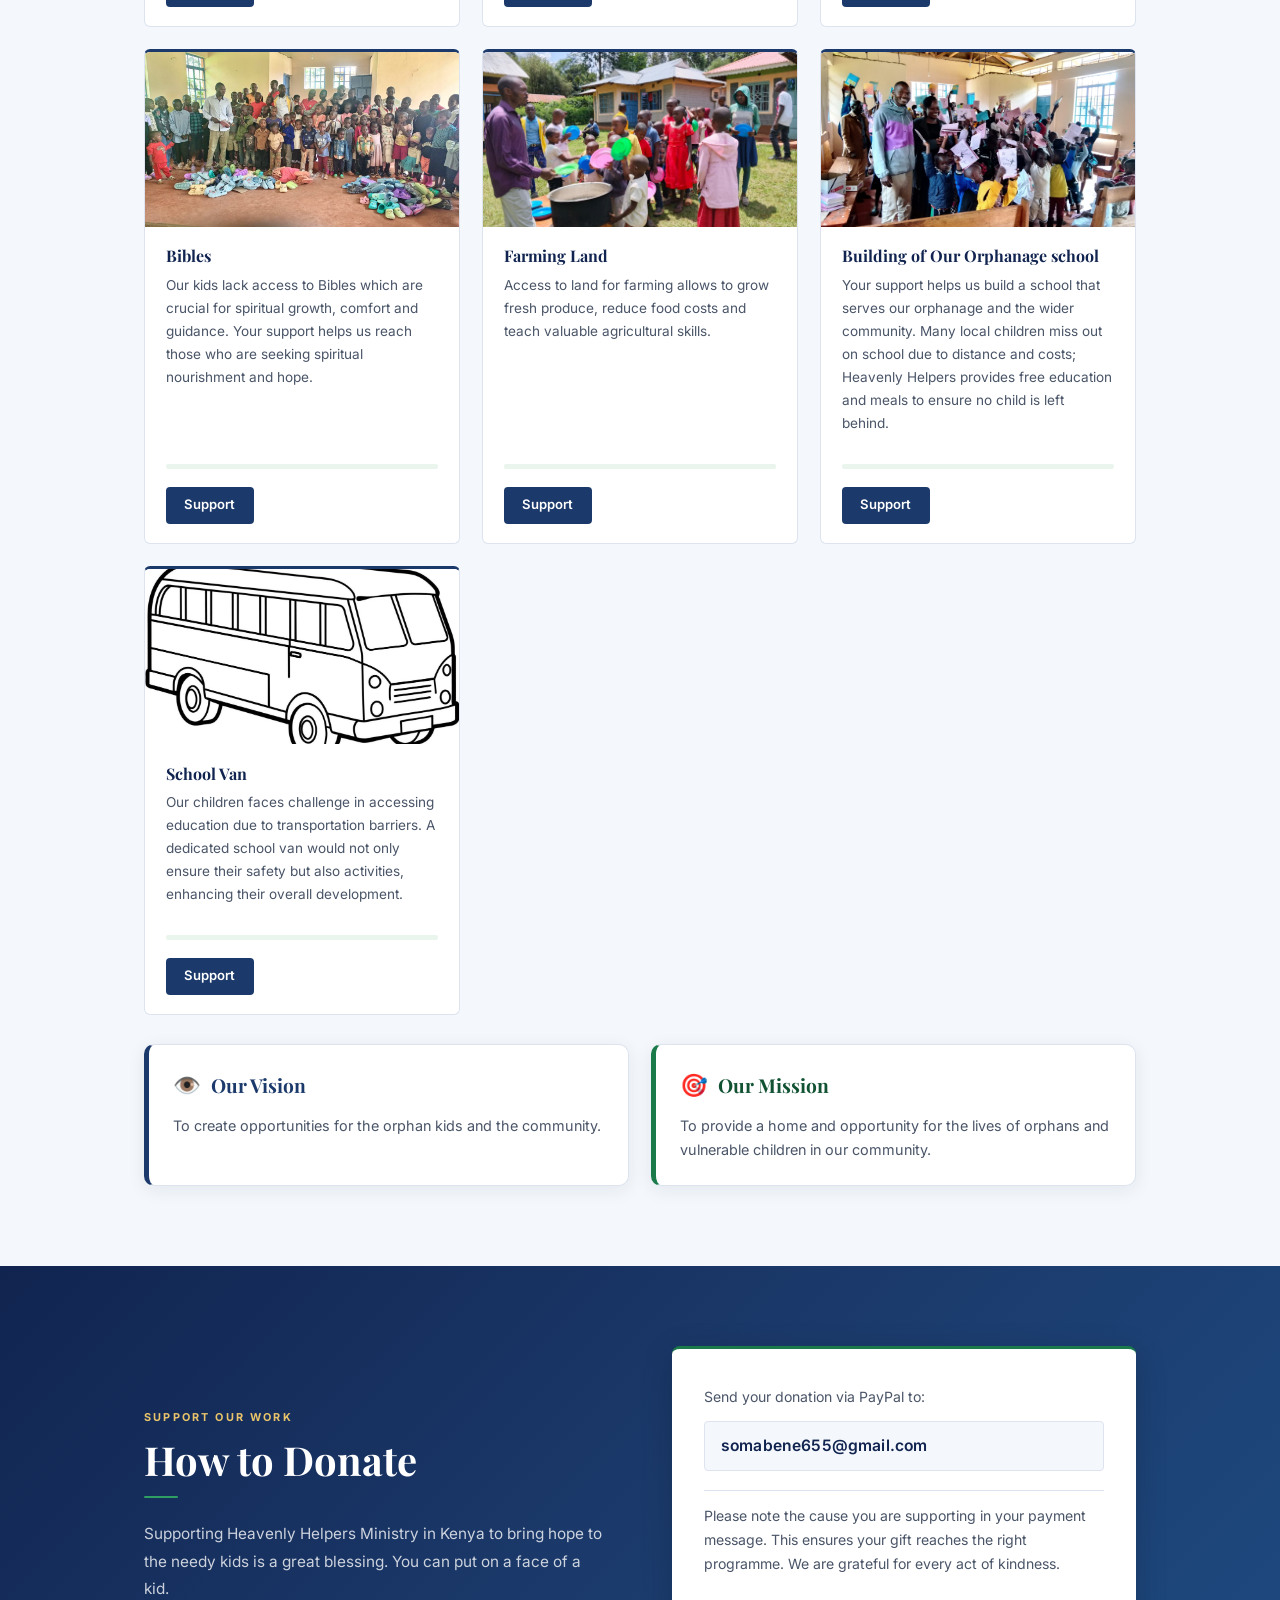
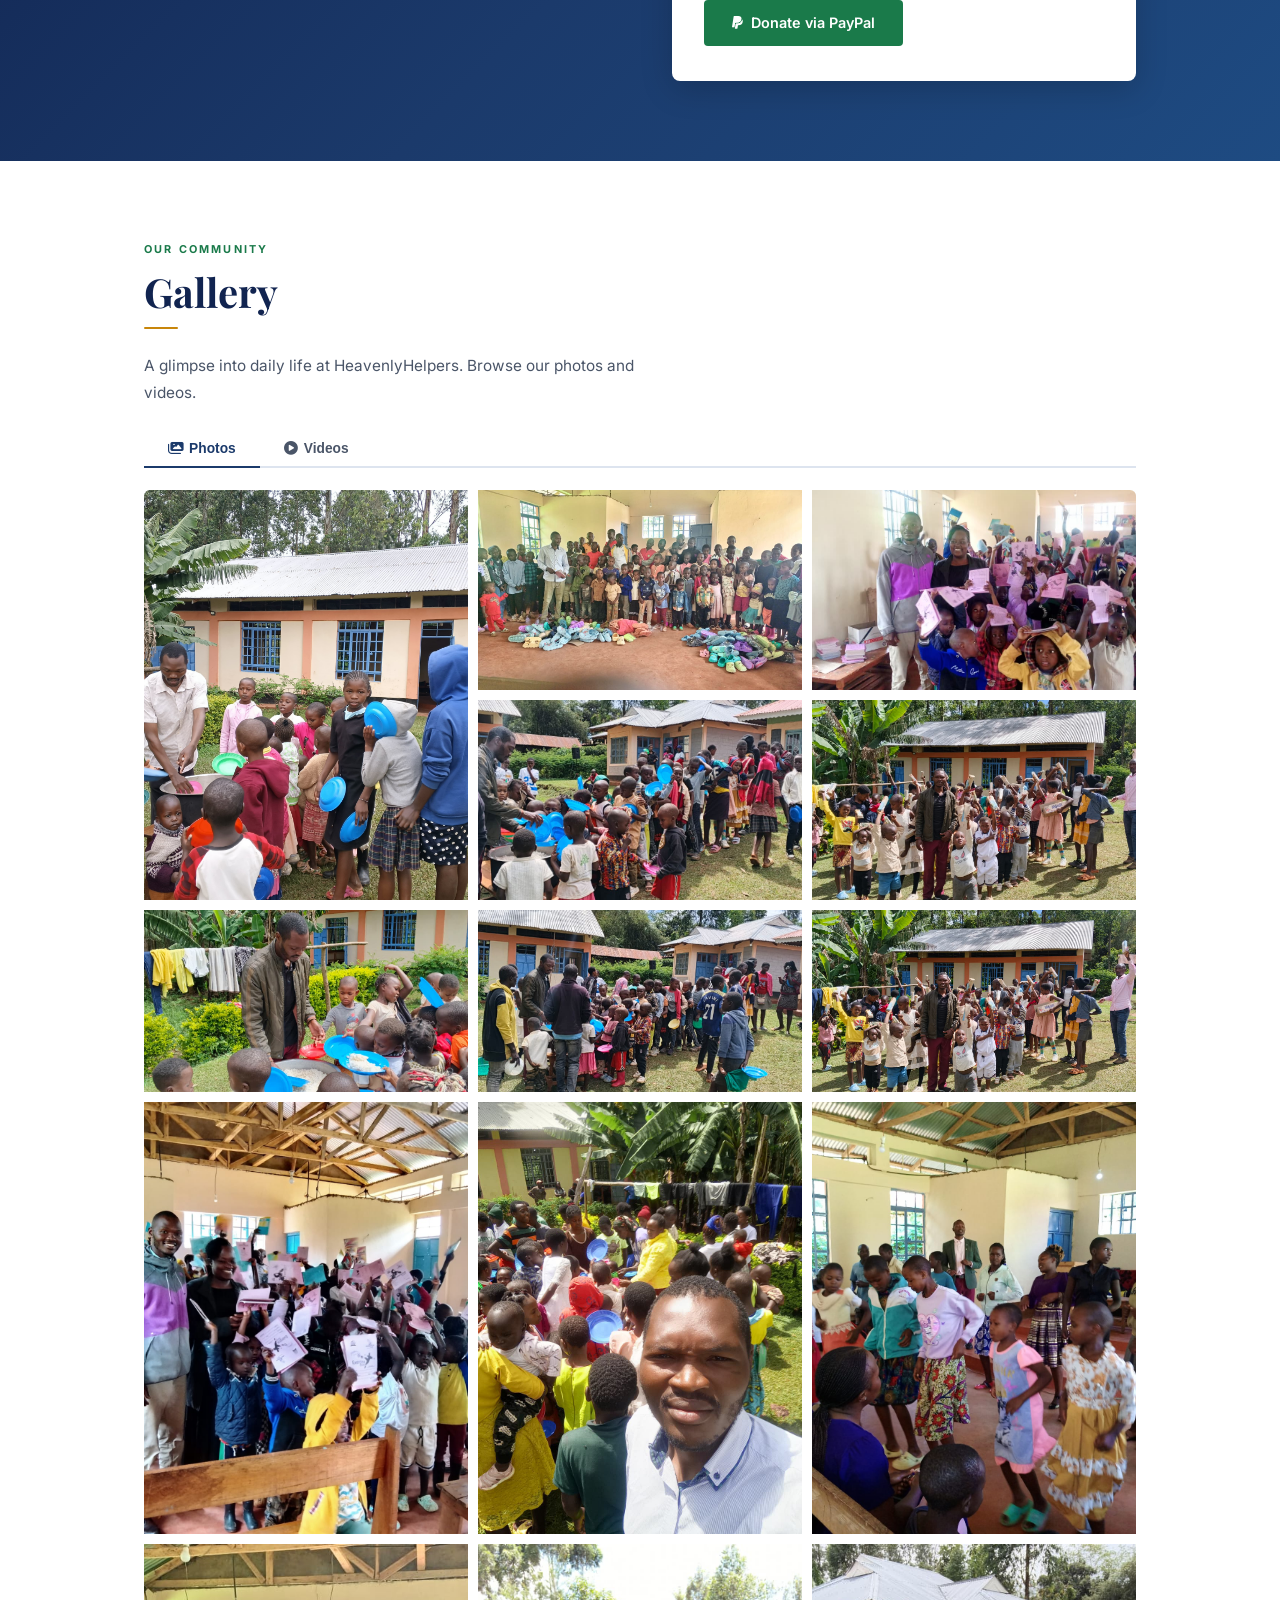
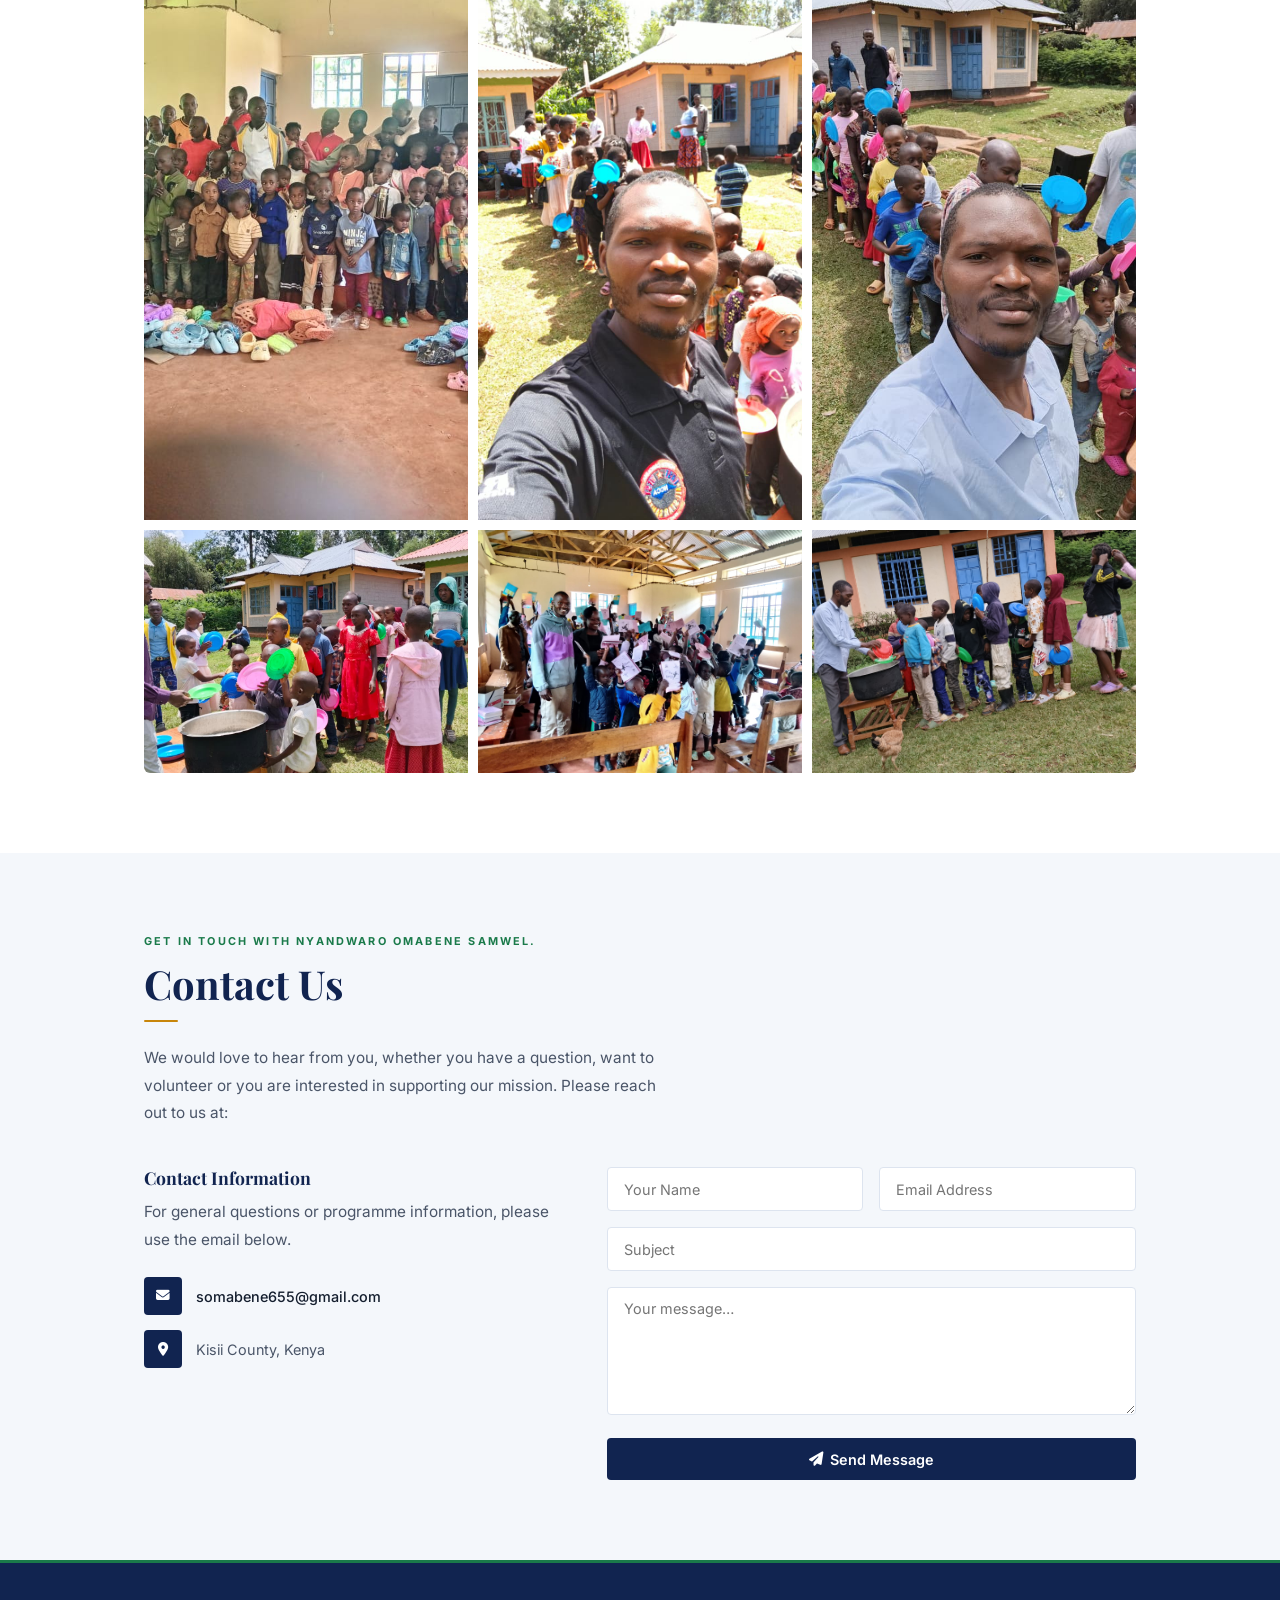
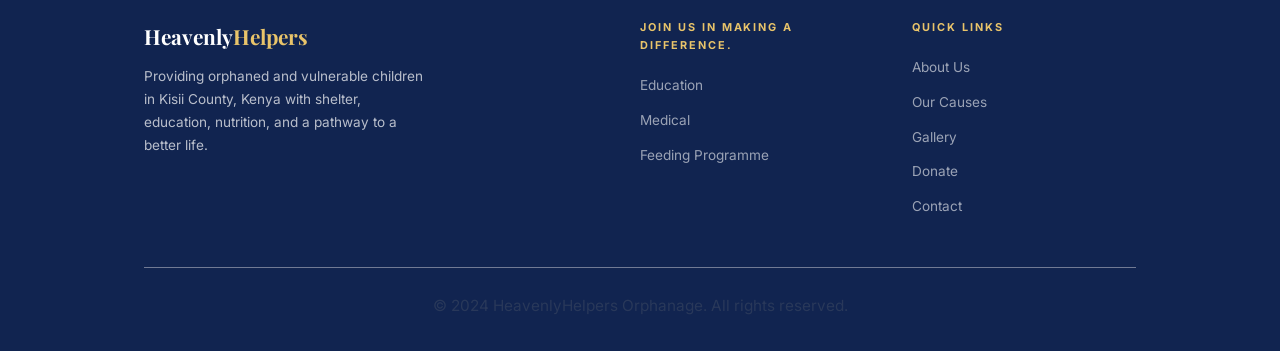
==== commit b6c1835d: "Add files via upload" ====
--- a/index.html
+++ b/index.html
@@ -81,7 +81,6 @@
     <div class="about-content">
       <!-- Left: copy + value cards -->
       <div class="reveal">
-        <span class="est-tag"><i class="fas fa-calendar-alt"></i> Founded 2011 · Kenya</span>
         <span class="lbl">About Us</span>
         <h2>HeavenlyHelpers Orphanage</h2>
         <div class="rule"></div>
@@ -194,7 +193,7 @@
         <span class="lbl">Support Our Work</span>
         <h2>How to Donate</h2>
         <div class="rule"></div>
-        <p>Supporting Heaven Helpers Ministry in Kenya to bring hope to the needy kids is a great blessing. You can put on a face of a kid.</p>
+        <p>Supporting Heavenly Helpers Ministry in Kenya to bring hope to the needy kids is a great blessing. You can put on a face of a kid.</p>
       </div>
       <div class="don-box reveal">
         <p>Send your donation via PayPal to:</p>
@@ -222,7 +221,7 @@
     <!-- PHOTOS -->
     <div class="g-panel on" id="panel-photos">
       <div class="photos-grid">
-        <div class="g-cell reveal"><img src="img/G1.jpeg" alt="Children"/><div class="g-ov"><i class="fas fa-expand-alt"></i></div></div>
+        <div class="g-cell reveal"><img src="img/G1.jpg" alt="Children"/><div class="g-ov"><i class="fas fa-expand-alt"></i></div></div>
         <div class="g-cell reveal"><img src="img/13.jpeg" alt="Education"/><div class="g-ov"><i class="fas fa-expand-alt"></i></div></div>
         <div class="g-cell reveal"><img src="img/11.jpeg" alt="Community"/><div class="g-ov"><i class="fas fa-expand-alt"></i></div></div>
         <div class="g-cell reveal"><img src="img/feed.jpeg" alt="Classroom"/><div class="g-ov"><i class="fas fa-expand-alt"></i></div></div>
@@ -238,6 +237,7 @@
         <div class="g-cell reveal"><img src="img/17.jpeg" alt="Water"/><div class="g-ov"><i class="fas fa-expand-alt"></i></div></div>
         <div class="g-cell reveal"><img src="img/18.jpeg" alt="Water"/><div class="g-ov"><i class="fas fa-expand-alt"></i></div></div>
         <div class="g-cell reveal"><img src="img/Edu.jpeg" alt="Water"/><div class="g-ov"><i class="fas fa-expand-alt"></i></div></div>
+        <div class="g-cell reveal"><img src="img/las.jpg" alt="Water"/><div class="g-ov"><i class="fas fa-expand-alt"></i></div></div>
 
       </div>
     </div>
@@ -249,12 +249,38 @@
      <div class="vid-item reveal">
       <div class="vid-thumb">
         <video controls width="100%" height="100%">
+          <source src="vid/v5.mp4" type="video/mp4">
+          Your browser does not support the video tag.
+        </video>
+      </div>
+      <div class="vid-info">
+        <h4>HeavenlyHelpers Kids Ministry</h4>
+        <p>Singing</p>
+      </div>
+    </div>
+
+       <div class="vid-item reveal">
+      <div class="vid-thumb">
+        <video controls width="100%" height="100%">
+          <source src="vid/34.mp4" type="video/mp4">
+          Your browser does not support the video tag.
+        </video>
+      </div>
+      <div class="vid-info">
+        <h4>Life at HeavenlyHelpers Orphanage</h4>
+        <p>Meals Time Sharing</p>
+      </div>
+    </div>
+
+     <div class="vid-item reveal">
+      <div class="vid-thumb">
+        <video controls width="100%" height="100%">
           <source src="vid/21.mp4" type="video/mp4">
           Your browser does not support the video tag.
         </video>
       </div>
       <div class="vid-info">
-        <h4>Life at HeavenlyHelpers</h4>
+        <h4>Life at HeavenlyHelpers Orphanage</h4>
         <p>Meals Time Sharing</p>
       </div>
     </div>
@@ -267,7 +293,7 @@
         </video>
       </div>
       <div class="vid-info">
-        <h4>Life at HeavenlyHelpers</h4>
+        <h4>Life at HeavenlyHelpers Orphanage</h4>
         <p>Meals Time Sharing</p>
       </div>
     </div>
@@ -280,8 +306,8 @@
         </video>
       </div>
       <div class="vid-info">
-        <h4>Life at HeavenlyHelpers</h4>
-        <p>Meals Time</p>
+        <h4>Life at HeavenlyHelpers Orphanage</h4>
+        <p>Meals Time Sharing</p>
       </div>
     </div>
 
@@ -293,7 +319,7 @@
         </video>
       </div>
       <div class="vid-info">
-        <h4>HeavenlyHelpers In Market</h4>
+        <h4>HeavenlyHelpers ministry in market</h4>
         <p>The Revival at the Market</p>
       </div>
     </div>
@@ -306,7 +332,7 @@
         </video>
       </div>
       <div class="vid-info">
-        <h4>HeavenlyHelpers In Market</h4>
+        <h4>HeavenlyHelpers ministry in market</h4>
         <p>The Revival at the Market</p>
       </div>
     </div>
@@ -319,8 +345,8 @@
         </video>
       </div>
       <div class="vid-info">
-        <h4>HeavenlyHelpers kids Ministry</h4>
-        <p>Singing time</p>
+        <h4>HeavenlyHelpers kids ministry</h4>
+        <p>Singing</p>
       </div>
     </div>
 
@@ -332,8 +358,8 @@
         </video>
       </div>
       <div class="vid-info">
-        <h4>HeavenlyHelpers kids Ministry</h4>
-        <p>Instrumentals singing</p>
+        <h4>HeavenlyHelpers ministry</h4>
+        <p>Praise and Worship</p>
       </div>
     </div>
 
@@ -345,8 +371,8 @@
         </video>
       </div>
       <div class="vid-info">
-        <h4>HeavenlyHelpers kids Ministry</h4>
-        <p>Singing Time</p>
+        <h4>HeavenlyHelpers kids ministry</h4>
+        <p>Singing</p>
       </div>
     </div>
 
@@ -358,8 +384,8 @@
         </video>
       </div>
       <div class="vid-info">
-        <h4>HeavenlyHelpers kids Ministry</h4>
-        <p>Meals Time </p>
+        <h4>Life at HeavenlyHelpers Orphanage</h4>
+        <p>Meals Time Sharing </p>
       </div>
     </div>
 
@@ -371,8 +397,8 @@
         </video>
       </div>
       <div class="vid-info">
-        <h4>HeavenlyHelpers kids Ministry</h4>
-        <p>Books Giving </p>
+        <h4>Heavenly Helpers Ministry</h4>
+        <p>Surppoting kids with school materials</p>
       </div>
     </div>
 
@@ -384,8 +410,34 @@
         </video>
       </div>
       <div class="vid-info">
-        <h4>HeavenlyHelpers kids Ministry</h4>
-        <p>Meals Time</p>
+        <h4>Life at HeavenlyHelpers Orphanage</h4>
+        <p>Meals Time Sharing</p>
+      </div>
+    </div>
+
+     <div class="vid-item reveal">
+      <div class="vid-thumb">
+        <video controls width="100%" height="100%">
+          <source src="vid/32.mp4" type="video/mp4">
+          Your browser does not support the video tag.
+        </video>
+      </div>
+      <div class="vid-info">
+        <h4>Life at HeavenlyHelpers Orphanage</h4>
+        <p>Meals Time Sharing</p>
+      </div>
+    </div>
+
+     <div class="vid-item reveal">
+      <div class="vid-thumb">
+        <video controls width="100%" height="100%">
+          <source src="vid/33.mp4" type="video/mp4">
+          Your browser does not support the video tag.
+        </video>
+      </div>
+      <div class="vid-info">
+        <h4>Life at HeavenlyHelpers Orphanage</h4>
+        <p>Meals Time Sharing</p>
       </div>
     </div>
 
@@ -412,8 +464,8 @@
         </video>
       </div>
       <div class="vid-info">
-        <h4>Life at HeavenlyHelpers</h4>
-        <p>Surppoting our kids with school writing materials</p>
+        <h4>Life at HeavenlyHelpers Orphanage</h4>
+        <p>Meals Time Sharing</p>
       </div>
     </div>
 
@@ -426,8 +478,8 @@
         </video>
       </div>
       <div class="vid-info">
-        <h4>Life at HeavenlyHelpers</h4>
-        <p>Sharing Singing Sessions</p>
+        <h4>HeavenlyHelpers Ministry</h4>
+        <p>Singing Time</p>
       </div>
     </div>
 
@@ -440,7 +492,7 @@
         </video>
       </div>
       <div class="vid-info">
-        <h4>Life at HeavenlyHelpers</h4>
+        <h4>Life at HeavenlyHelpers Orphanage</h4>
         <p>Children Sharing Outside playing grounds</p>
       </div>
     </div>
@@ -454,8 +506,8 @@
         </video>
       </div>
       <div class="vid-info">
-        <h4>Singing Sessions</h4>
-        <p>See how our Singing programs impact the lives of our children daily.</p>
+        <h4>HeavenlyHelpers kids minisrty</h4>
+        <p>Singing</p>
       </div>
     </div>
 
@@ -522,7 +574,7 @@
      <div class="ft-brand">
   <span class="ft-name">Heavenly<span>Helpers</span></span>
   <p style="color:#fff;">
-    Providing orphaned and vulnerable children in Kisii County, Kenya with shelter, education, nutrition, and a pathway to a better life since 2011.
+    Providing orphaned and vulnerable children in Kisii County, Kenya with shelter, education, nutrition, and a pathway to a better life.
   </p>
 </div>
       <div class="ft-col">
@@ -590,8 +642,8 @@
 
 /* ── CAUSES ─────────────────────────── */
 const causes = [
-  {t:'Education', d:'Education is very important in every child. Most needy kids struggle to get education. At Heaven Helpers we support kids in their education. Our vision is to build and operate an orphanage school which will give quality education and skills to our orphanage kids and the community.Your support will help provide school supplies, tuition fees and educational resources for our children.', img:'img/Edu.jpeg'},
-  {t:'Medical',       d:'A child’s health is the foundation of their future. In our remote village, access to basic healthcare is often a luxury that many cannot afford. By supporting our medical initiative, you ensure that our kids receive regular check-ups, vaccinations, and emergency care to keep them growing strong and healthy.',  img:'img/6.jpeg'},
+  {t:'Education', d:'Education is very important in every child. Most needy kids struggle to get education. At Heavenly Helpers we support kids in their education. Our vision is to build and operate an orphanage school which will give quality education and skills to our orphanage kids and the community.Your support will help provide school supplies, tuition fees and educational resources for our children.', img:'img/Edu.jpeg'},
+  {t:'Medical',       d:'A child’s health is the foundation of their future. In our remote village, access to basic healthcare is often an important basic need requirements that many cannot afford. By supporting our medical initiative, you ensure that our kids receive regular check-ups, vaccinations, and emergency care to keep them growing strong and healthy.',  img:'img/6.jpeg'},
   {t:'Feeding Programme', d:'Access to consistent, nutritious food remains a significant challenge within our community. We believe that proper nutrition is the fuel for physical health, mental clarity, and the overall academic development of our kids. Our Feeding Programme works tirelessly to provide balanced daily meals to the orphans and vulnerable children in our care.', tgt:'$3,000',  img:'img/feed.jpeg'},
   {t:'Bibles', d:'Our kids lack access to Bibles which are crucial for spiritual growth, comfort and guidance. Your support helps us reach those who are seeking spiritual nourishment and hope.',  img:'img/15.jpeg'},
   {t:'Farming Land', d:'Access to land for farming allows to grow fresh produce, reduce food costs and teach valuable agricultural skills.',  img:'img/18.jpeg'},
